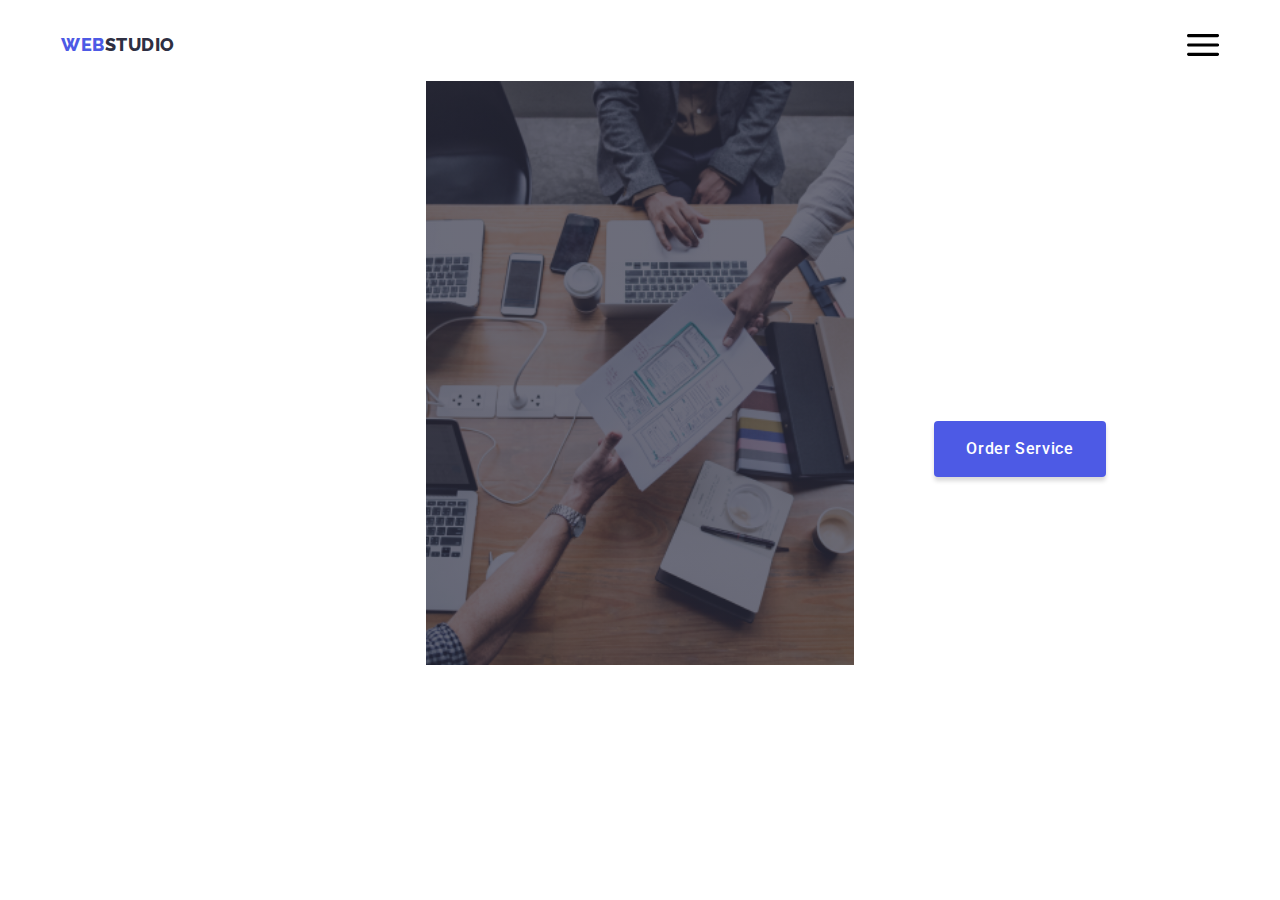
==== index.html @ 65f9a8b9 "hw7" ====
<!DOCTYPE html>
<html lang="en">
  <head>
    <meta charset="UTF-8" />
    <meta http-equiv="X-UA-Compatible" content="IE=edge" />
    <meta name="viewport" content="width=device-width, initial-scale=1.0" />
    <title>WebStudio</title>
    <link rel="preconnect" href="https://fonts.googleapis.com" />
    <link rel="preconnect" href="https://fonts.gstatic.com" crossorigin />
    <link
      href="https://fonts.googleapis.com/css2?family=Raleway:wght@800&family=Roboto:wght@400;500;700;900&display=swap"
      rel="stylesheet"
    />
    <link
      rel="stylesheet"
      href="https://cdnjs.cloudflare.com/ajax/libs/modern-normalize/1.1.0/modern-normalize.min.css"
      integrity="sha512-wpPYUAdjBVSE4KJnH1VR1HeZfpl1ub8YT/NKx4PuQ5NmX2tKuGu6U/JRp5y+Y8XG2tV+wKQpNHVUX03MfMFn9Q=="
      crossorigin="anonymous"
      referrerpolicy="no-referrer"
    />
    <link rel="stylesheet" href="./css/styles.css" />
  </head>

  <body>
    <header class="page-header">
      <div class="container header-container">
        <nav class="page-nav">
          <a class="logo link" href="./index.html"
            >Web<span class="second-part-logo-header">Studio</span></a
          >
          <ul class="list menu-header">
            <li>
              <a
                class="menu-link link first-menu-link active-link"
                href="./index.html"
                >Studio</a
              >
            </li>
            <li>
              <a class="menu-link link second-menu-link" href="./portfolio.html"
                >Portfolio</a
              >
            </li>
            <li>
              <a class="menu-link link third-menu-link" href="">Contacts</a>
            </li>
          </ul>
        </nav>
        <button type="button" class="mobile-menu-open-btn js-open-menu">
          <svg class="mobile-menu-icon" width="32" height="22">
            <use href="./images/icons.svg#icon-mobile-menu"></use>
          </svg>
        </button>
        <address class="address">
          <ul class="list contact-list">
            <li>
              <a class="contacts link" href="mailto:info@devstudio.com"
                >info@devstudio.com</a
              >
            </li>
            <li>
              <a class="contacts link" href="tel:+110001111111"
                >+11 (000) 111-11-11</a
              >
            </li>
          </ul>
        </address>
      </div>
      <div  class="mobile-menu is-open js-menu-container">
        <div class="mobile-menu-container">
          <button type="button" class="mobile-menu-close-btn js-close-menu">
            <svg class="mobile-menu-close-btn-icon" width="8" height="8">
              <use href="./images/icons.svg#icon-close"></use>
            </svg>
          </button>
          <ul class="mobile-menu-list list">
            <li class="mobile-menu-list-item">
              <a href="" class="mobile-menu-link link mobile-menu-first-link">Studio</a>
            </li>
            <li class="mobile-menu-list-item">
              <a href="" class="mobile-menu-link link">Portfolio</a>
            </li>
            <li class="mobile-menu-list-item">
              <a href="" class="mobile-menu-link link">Contacts</a>
            </li>
          </ul>
          <address class="mobile-menu-address">
          <ul class="list mobile-menu-contact-list">
              <li>
                <a class="mobile-menu-contact-tel link" href="tel:+110001111111"
                  >+11 (000) 111-11-11</a
                >
              </li>
              <li>
                <a class="mobile-menu-contact-mail link" href="mailto:info@devstudio.com"
                  >info@devstudio.com</a
                >
              </li>
            </ul>
            <ul class="social-list list">
              <li class="social-list-item">
                <a href="" class="social-list-link">
                  <svg class="social-list-icon" width="24" height="24">
                    <use href="./images/icons.svg#icon-instagram"></use>
                  </svg>
                </a>
              </li>
              <li class="social-list-item">
                <a href="" class="social-list-link">
                  <svg class="social-list-icon" width="24" height="24">
                    <use href="./images/icons.svg#icon-twitter"></use>
                  </svg>
                </a>
              </li>
              <li class="social-list-item">
                <a href="" class="social-list-link">
                  <svg class="social-list-icon" width="24" height="24">
                    <use href="./images/icons.svg#icon-facebook"></use>
                  </svg>
                </a>
              </li>
              <li class="social-list-item">
                <a href="" class="social-list-link">
                  <svg class="social-list-icon" width="24" height="24">
                    <use href="./images/icons.svg#icon-linkedin"></use>
                  </svg>
                </a>
              </li>
            </ul>
          </address>
        </div>
      </div>
    </header>
    <main>
      <section class="first-section">
        <div class="container">
          <h1 class="page-title">Effective Solutions for Your Business</h1>
          <button class="order-btn" type="button" data-modal-open>
            Order Service
          </button>
        </div>
      </section>
      <!-- <section class="second-section">
        <div class="container">
          <h2 class="hidden-title">our principles</h2>
          <ul class="list second-section-list">
            <li class="item-second-section-list">
              <div class="our-principles-container">
                <svg class="our-principles-icon" width="64" height="64">
                  <use href="./images/icons.svg#icon-antenna"></use>
                </svg>
              </div>
              <h3 class="subtitle">Strategy</h3>
              <p class="description">
                Our goal is to identify the business problem to walk away with
                the perfect and creative solution.
              </p>
            </li>
            <li class="item-second-section-list">
              <div class="our-principles-container">
                <svg class="our-principles-icon" width="64" height="64">
                  <use href="./images/icons.svg#icon-clock"></use>
                </svg>
              </div>
              <h3 class="subtitle">Punctuality</h3>
              <p class="description">
                Bring the key message to the brand's audience for the best price
                within the shortest possible time.
              </p>
            </li>
            <li class="item-second-section-list">
              <div class="our-principles-container">
                <svg class="our-principles-icon" width="64" height="64">
                  <use href="./images/icons.svg#icon-diagram"></use>
                </svg>
              </div>
              <h3 class="subtitle">Diligence</h3>
              <p class="description">
                Research and confirm brands that present the strongest digital
                growth opportunities and minimize risk.
              </p>
            </li>
            <li class="item-second-section-list">
              <div class="our-principles-container">
                <svg class="our-principles-icon" width="64" height="64">
                  <use href="./images/icons.svg#icon-astronaut"></use>
                </svg>
              </div>
              <h3 class="subtitle">Technologies</h3>
              <p class="description">
                Design practice focused on digital experiences. We bring forth a
                deep passion for problem-solving.
              </p>
            </li>
          </ul>
        </div>
      </section> -->
      <!-- <section class="third-section">
        <div class="container">
          <h2 class="section-title">What are we doing</h2>
          <ul class="list third-section-list">
            <li class="item-third-section-list">
              <img
                src="./images/image-1.jpg"
                alt="image"
                width="360"
                height="300"
              />
            </li>
            <li class="item-third-section-list">
              <img
                src="./images/image-2.jpg"
                alt="image"
                width="360"
                height="300"
              />
            </li>
            <li class="item-third-section-list">
              <img
                src="./images/image-3.jpg"
                alt="image"
                width="360"
                height="300"
              />
            </li>
          </ul>
        </div>
      </section> -->
      <!-- <section class="fourth-section">
        <div class="container">
          <h2 class="fourth-section-title">Our Team</h2>
          <ul class="list fourth-section-list">
            <li class="first-item">
              <img
                src="./images/mark.jpg"
                alt="Product Designer"
                width="264"
                height="260"
              />
              <div class="employees-list-text-content">
                <h3 class="center-subtitle">Mark Guerrero</h3>
                <p class="center-description">Product Designer</p>
                <ul class="social-list list">
                  <li class="social-list-item">
                    <a href="" class="social-list-link">
                      <svg class="social-list-icon" width="16" height="16">
                        <use href="./images/icons.svg#icon-instagram"></use>
                      </svg>
                    </a>
                  </li>
                  <li class="social-list-item">
                    <a href="" class="social-list-link">
                      <svg class="social-list-icon" width="16" height="16">
                        <use href="./images/icons.svg#icon-twitter"></use>
                      </svg>
                    </a>
                  </li>
                  <li class="social-list-item">
                    <a href="" class="social-list-link">
                      <svg class="social-list-icon" width="16" height="16">
                        <use href="./images/icons.svg#icon-facebook"></use>
                      </svg>
                    </a>
                  </li>
                  <li class="social-list-item">
                    <a href="" class="social-list-link">
                      <svg class="social-list-icon" width="16" height="16">
                        <use href="./images/icons.svg#icon-linkedin"></use>
                      </svg>
                    </a>
                  </li>
                </ul>
              </div>
            </li>
            <li class="first-item">
              <img
                src="./images/tom.jpg"
                alt="Frontend Developer"
                width="264"
                height="260"
              />
              <div class="employees-list-text-content">
                <h3 class="center-subtitle">Tom Ford</h3>
                <p class="center-description">Frontend Developer</p>
                <ul class="social-list list">
                  <li class="social-list-item">
                    <a href="" class="social-list-link">
                      <svg class="social-list-icon" width="16" height="16">
                        <use href="./images/icons.svg#icon-instagram"></use>
                      </svg>
                    </a>
                  </li>
                  <li class="social-list-item">
                    <a href="" class="social-list-link">
                      <svg class="social-list-icon" width="16" height="16">
                        <use href="./images/icons.svg#icon-twitter"></use>
                      </svg>
                    </a>
                  </li>
                  <li class="social-list-item">
                    <a href="" class="social-list-link">
                      <svg class="social-list-icon" width="16" height="16">
                        <use href="./images/icons.svg#icon-facebook"></use>
                      </svg>
                    </a>
                  </li>
                  <li class="social-list-item">
                    <a href="" class="social-list-link">
                      <svg class="social-list-icon" width="16" height="16">
                        <use href="./images/icons.svg#icon-linkedin"></use>
                      </svg>
                    </a>
                  </li>
                </ul>
              </div>
            </li>
            <li class="first-item">
              <img
                src="./images/camila.jpg"
                alt="Marketing"
                width="264"
                height="260"
              />
              <div class="employees-list-text-content">
                <h3 class="center-subtitle">Camila Garcia</h3>
                <p class="center-description">Marketing</p>
                <ul class="social-list list">
                  <li class="social-list-item">
                    <a href="" class="social-list-link">
                      <svg class="social-list-icon" width="16" height="16">
                        <use href="./images/icons.svg#icon-instagram"></use>
                      </svg>
                    </a>
                  </li>
                  <li class="social-list-item">
                    <a href="" class="social-list-link">
                      <svg class="social-list-icon" width="16" height="16">
                        <use href="./images/icons.svg#icon-twitter"></use>
                      </svg>
                    </a>
                  </li>
                  <li class="social-list-item">
                    <a href="" class="social-list-link">
                      <svg class="social-list-icon" width="16" height="16">
                        <use href="./images/icons.svg#icon-facebook"></use>
                      </svg>
                    </a>
                  </li>
                  <li class="social-list-item">
                    <a href="" class="social-list-link">
                      <svg class="social-list-icon" width="16" height="16">
                        <use href="./images/icons.svg#icon-linkedin"></use>
                      </svg>
                    </a>
                  </li>
                </ul>
              </div>
            </li>
            <li class="first-item">
              <img
                src="./images/daniel.jpg"
                alt="UI Designer"
                width="264"
                height="260"
              />
              <div class="employees-list-text-content">
                <h3 class="center-subtitle">Daniel Wilson</h3>
                <p class="center-description">UI Designer</p>
                <ul class="social-list list">
                  <li class="social-list-item">
                    <a href="" class="social-list-link">
                      <svg class="social-list-icon" width="16" height="16">
                        <use href="./images/icons.svg#icon-instagram"></use>
                      </svg>
                    </a>
                  </li>
                  <li class="social-list-item">
                    <a href="" class="social-list-link">
                      <svg class="social-list-icon" width="16" height="16">
                        <use href="./images/icons.svg#icon-twitter"></use>
                      </svg>
                    </a>
                  </li>
                  <li class="social-list-item">
                    <a href="" class="social-list-link">
                      <svg class="social-list-icon" width="16" height="16">
                        <use href="./images/icons.svg#icon-facebook"></use>
                      </svg>
                    </a>
                  </li>
                  <li class="social-list-item">
                    <a href="" class="social-list-link">
                      <svg class="social-list-icon" width="16" height="16">
                        <use href="./images/icons.svg#icon-linkedin"></use>
                      </svg>
                    </a>
                  </li>
                </ul>
              </div>
            </li>
          </ul>
        </div>
      </section> -->
      <!-- <section class="fifth-section">
        <div class="container">
          <h2 class="fifth-section-title">Customers</h2>
          <ul class="fifth-section-list list">
            <li class="fifth-section-item">
              <a href="" class="fifth-section-link">
                <svg class="fifth-section-icon" width="104" height="56">
                  <use href="./images/icons.svg#icon-ya-co"></use>
                </svg>
              </a>
            </li>
            <li class="fifth-section-item">
              <a href="" class="fifth-section-link">
                <svg class="fifth-section-icon" width="104" height="56">
                  <use href="./images/icons.svg#icon-company-here"></use>
                </svg>
              </a>
            </li>
            <li class="fifth-section-item">
              <a href="" class="fifth-section-link">
                <svg class="fifth-section-icon" width="104" height="56">
                  <use href="./images/icons.svg#icon-company"></use>
                </svg>
              </a>
            </li>
            <li class="fifth-section-item">
              <a href="" class="fifth-section-link">
                <svg class="fifth-section-icon" width="104" height="56">
                  <use href="./images/icons.svg#icon-foster-peters"></use>
                </svg>
              </a>
            </li>
            <li class="fifth-section-item">
              <a href="" class="fifth-section-link">
                <svg class="fifth-section-icon" width="104" height="56">
                  <use href="./images/icons.svg#icon-brand"></use>
                </svg>
              </a>
            </li>
            <li class="fifth-section-item">
              <a href="" class="fifth-section-link">
                <svg class="fifth-section-icon" width="104" height="56">
                  <use href="./images/icons.svg#icon-company-tag-line"></use>
                </svg>
              </a>
            </li>
          </ul>
        </div>
      </section> -->
    </main>
    <!-- <footer class="page-footer">
      <div class="container footer-container">
        <div class="logo-text-footer">
          <a class="logo-footer link" href="./index.html"
            >Web<span class="second-part-logo-footer">Studio</span></a
          >
          <p class="text-footer">
            Increase the flow of customers and sales for your business with
            digital marketing & growth solutions.
          </p>
        </div>
        <div class="social-media-footer">
          <p class="social-media-text-footer">Social media</p>
          <ul class="social-list-footer list">
            <li class="social-list-item">
              <a href="" class="social-list-link social-list-link-footer">
                <svg class="social-list-icon" width="24" height="24">
                  <use href="./images/icons.svg#icon-instagram"></use>
                </svg>
              </a>
            </li>
            <li class="social-list-item">
              <a href="" class="social-list-link social-list-link-footer">
                <svg class="social-list-icon" width="24" height="24">
                  <use href="./images/icons.svg#icon-twitter"></use>
                </svg>
              </a>
            </li>
            <li class="social-list-item">
              <a href="" class="social-list-link social-list-link-footer">
                <svg class="social-list-icon" width="24" height="24">
                  <use href="./images/icons.svg#icon-facebook"></use>
                </svg>
              </a>
            </li>
            <li class="social-list-item">
              <a href="" class="social-list-link social-list-link-footer">
                <svg class="social-list-icon" width="24" height="24">
                  <use href="./images/icons.svg#icon-linkedin"></use>
                </svg>
              </a>
            </li>
          </ul>
        </div>
        <div class="subscribe-form-footer">
          <p class="subscribe-form-footer-text social-media-text-footer">
            Subscribe
          </p>
          <form class="footer-form">
            <label class="footer-form-field-wrapper">
              <input
                class="footer-form-input"
                type="email"
                name="user-email"
                placeholder="E-mail"
                required
                pattern="[а-яА-Яa-zA-zіІїЇєЄґҐ]+]"
              />
            </label>
            <button class="footer-form-btn" type="submit">
              Subscribe<svg class="footer-form-icon" width="24" height="24">
                <use href="./images/icons.svg#icon-subscribe"></use>
              </svg>
            </button>
          </form>
        </div>
      </div>
    </footer> -->
    <div class="backdrop is-hidden" data-modal>
      <div class="modal">
        <button type="button" class="modal-close-btn" data-modal-close>
          <svg class="modal-close-btn-icon" width="8" height="8">
            <use href="./images/icons.svg#icon-close"></use>
          </svg>
        </button>
        <p class="form-text">Leave your contacts and we will call you back</p>
        <form class="contact-form">
          <div class="contact-form-container">
            <label class="contact-form-field-wrapper" for="user-name">
              Name
            </label>
            <div class="input-icon-container">
              <input
                class="contact-form-input"
                type="text"
                name="user-name"
                required
                id="user-name"
                pattern="[а-яА-Яa-zA-zіІїЇєЄґҐ]+]"
              />
              <svg class="contact-form-input-icon" width="18" height="24">
                <use href="./images/icons.svg#icon-user-name"></use>
              </svg>
            </div>
          </div>
          <div class="contact-form-container">
            <label class="contact-form-field-wrapper" for="user-tel">
              Phone
            </label>
            <div class="input-icon-container">
              <input
                class="contact-form-input"
                type="tel"
                name="user-tel"
                required
                id="user-tel"
                pattern="[0-9]{3}-[0-9]{3}-[0-9]{2}-[0-9]{2}"
                title="xxx-xxx-xx-xx"
              />
              <svg class="contact-form-input-icon" width="18" height="24">
                <use href="./images/icons.svg#icon-user-phone"></use>
              </svg>
            </div>
          </div>
          <div class="contact-form-container">
            <label class="contact-form-field-wrapper" for="user-email">
              Email
            </label>
            <div class="input-icon-container">
              <input
                class="contact-form-input"
                type="email"
                name="user-email"
                id="user-email"
                required
                pattern="[а-яА-Яa-zA-zіІїЇєЄґҐ]+]"
              />
              <svg class="contact-form-input-icon" width="18" height="24">
                <use href="./images/icons.svg#icon-user-email"></use>
              </svg>
            </div>
          </div>
          <div class="contact-form-textarea-container">
            <label class="contact-form-field-wrapper" for="user-comment">
              Comment
            </label>
            <textarea
              class="contact-form-textarea"
              name="user-comment"
              id="user-comment"
              placeholder="Text input"
            ></textarea>
          </div>
          <div class="contact-form-checkboxx-container">
            <input
              class="contact-form-checkbox visually-hidden"
              type="checkbox"
              id="user-privacy"
              name="user-privacy"
              value="true"
              required
            />
            <label class="contact-form-checkbox-text" for="user-privacy">
              <span class="contact-form-checkbox-span"
                ><svg class="checkbox-icon" width="10" height="8">
                  <use href="./images/icons.svg#icon-checkbox"></use>
                </svg>
              </span>
              I accept the terms and conditions of the
              <a class="checkbox-link" href="">Privacy Policy</a>
            </label>
          </div>
          <button class="contact-form-btn order-btn" type="submit">Send</button>
        </form>
      </div>
    </div>
    <script src="./js/modal.js"></script>
    <script src="./js/mobile-menu.js"></script>
  </body>
</html>
---- css/styles.css ----
:root {
  --main-font-family: "Roboto", sans-serif;
  --second-font-famyli: "Raleway", sans-serif;
  --main-color: #2e2f42;
  --secondary-color: #404bbf;
  --btn-hover-focus-title-color: #ffffff;
  --text-second-part-logo-footer-color: #f4f4fd;
  --logo-main-button-color: #4d5ae5;
  --body-color: #434455;
  --main-button-border-color: #e7e9fc;
  --fifth-section-link-color: #8e8f99;
}
button {
  cursor: pointer;
}
.list {
  list-style: none;
}
.link {
  text-decoration: none;
}
h1,
h2,
h3,
h4,
h5,
h6,
p {
  margin-top: 0;
  margin-bottom: 0;
}
ul,
ol {
  margin-top: 0;
  margin-bottom: 0;
  padding-left: 0;
}
img {
  display: block;
}

body{
  font-family: var(--main-font-family);
}


                      /* HEADER */

.container{
  padding-left: 15px;
  padding-right: 15px;
}
@media screen and (min-width: 428px) {
  .container{
    width: 428px;
     margin-left: auto;
     margin-right: auto;
  }
}

@media screen and (min-width: 768px){
  .container{
    width: 768px;
  }

}

@media screen and (min-width: 1200px){
.container {
  width: 1158px;
}
}
.menu-header {
  display: none;
}
.address{
  display: none;
}

.header-container{
  display: flex;
  justify-content: space-between;
  padding-top: 25.5px;
  padding-bottom: 25.5px;

}
.logo {
  font-family: var(--second-font-famyli);
  font-weight: 800;
  font-size: 18px;
  line-height: 1.17;
  letter-spacing: 0.03em;
  text-transform: uppercase;
  margin-right: 76px;

  color: var(--logo-main-button-color);
}
.second-part-logo-header {
  color: var(--main-color);
}
.mobile-menu-open-btn{
  border: none;
  background-color: transparent;
  padding: 0;
  align-items: center;
  line-height: 0;
}
.mobile-menu{
  position: fixed;
  width: 100%;
  height: 100%;
  top: 0;
  left: 0;
  visibility: hidden;
  opacity: 0;
  pointer-events: none;
 background-color: #FFFFFF;
box-shadow: 0px 2px 1px rgba(46, 47, 66, 0.08), 0px 1px 1px rgba(46, 47, 66, 0.16), 0px 1px 6px rgba(46, 47, 66, 0.08);
}
.mobile-menu.is-open{
  opacity: 1;
  visibility: visible;
  pointer-events: auto;
}
.mobile-menu-close-btn{
  position: absolute;
  display: flex;
  align-items: center;
  justify-content: center;
  right: 24px;
  top: 24px;
width: 24px;
height: 24px;
border-radius: 50%;
border: 1px solid #2E2F42;
border-color: #E7E9FC;
background-color: transparent;

}
.mobile-menu-container{
  position: relative;
}
.mobile-menu-link{
  font-weight: 700;
font-size: 36px;
line-height: 1.11;
letter-spacing: 0.02em;
color: #2E2F42;
}
.mobile-menu-link:active{
  color: var(--secondary-color);
}
.mobile-menu-first-link{
  color: var(--secondary-color);
}
.mobile-menu-list{
  display: flex;
  flex-direction: column;
  gap: 40px;
  padding-left: 40px;
  padding-top: 80px;
}
.mobile-menu-address {
  margin-top: 284px;
  font-style: normal;
}
.mobile-menu-contact-list{
  display: flex;
  flex-direction: column;
  gap: 40px;
  padding-left: 40px;
}
.mobile-menu-contact-tel{
  font-weight: 700;
font-size: 36px;
line-height: 1.11;
letter-spacing: 0.02em;
color: #4D5AE5;
}
.mobile-menu-contact-mail{
  font-weight: 500;
font-size: 20px;
line-height: 1.2;
letter-spacing: 0.02em;

color: #434455;
}
.mobile-menu-contact-mail{
  display: block;
}
.social-list{
  display:flex;
  justify-content: center;
  margin-top: 48px;
  gap: 56px;
 
}
.social-list-link{
  display: flex;
  justify-content: center;
  align-items: center;
  width: 40px;
  height: 40px;
  border-radius: 50%;
  background-color:var(--logo-main-button-color);
  transition: background-color 250ms cubic-bezier(0.4, 0, 0.2, 1);
}
.social-list-icon{
  fill: var(--text-second-part-logo-footer-color);
}
/* .header-container {
  display: flex;
  align-items: center;
}

.page-nav {
  display: flex;
  align-items: center;
}
.logo {
  font-family: var(--second-font-famyli);
  font-weight: 800;
  font-size: 18px;
  line-height: 1.17;
  letter-spacing: 0.03em;
  text-transform: uppercase;
  margin-right: 76px;

  color: var(--logo-main-button-color);
}
.second-part-logo-header {
  color: var(--main-color);
}
.menu-header {
  display: flex;
  align-items: center;
  gap: 40px;
}
.page-header {
  border-bottom: 1px solid #e7e9fc;
  box-shadow: 0px 2px 1px rgba(46, 47, 66, 0.08), 0px 1px 1px rgba(46, 47, 66, 0.16), 0px 1px 6px rgba(46, 47, 66, 0.08);

}
.menu-link {
  font-weight: 500;
  font-size: 16px;
  line-height: 1.5;
  letter-spacing: 0.02em;
  display: block;
  position: relative;
  color: var(--main-color);
  padding-top: 24px;
  padding-bottom: 24px;
  transition: color 250ms cubic-bezier(0.4, 0, 0.2, 1);
}

.menu-link:hover{
  color: var(--secondary-color);
}

.menu-link:focus{
  color: var(--secondary-color);
}
.active-link{
  color: var(--secondary-color);

}

.active-link::after {
 display: block;
 content: "";
 border-radius: 2px;
 background-color: var(--secondary-color);
 position: absolute;
 width: 48px;
 height: 4px;
margin-top: 20px;
bottom: -1px;

}

.second-menu-link::after{
  width: 66px;
}
.third-menu-link::after {
  width: 67px;
}

.address {
  font-style: normal;
  margin-left: auto;
}
.contacts {
  font-weight: 400;
  font-size: 16px;
  line-height: 1.5;
  letter-spacing: 0.02em;
  color: var(--body-color);
  transition: color 250ms cubic-bezier(0.4, 0, 0.2, 1); 
}
.contacts:hover,
.contacts:focus {
  color: var(--secondary-color);
} */


                 /* FIRST SECTION */
.first-section {
  background-color: #2e2f42;
  padding-top: 188px;
  padding-bottom: 188px;
  background-image: linear-gradient(rgba(46, 47, 66, 0.7),rgba(46, 47, 66, 0.7)), 
 url('../images/dark-bg.jpg');
 background-size: cover;
 max-width: 428px;
 background-repeat: no-repeat;
 background-position: center;
  margin: 0 auto;

}
.page-title {
  font-weight: 700;
  font-size: 36px;
  line-height: 1.11;
  letter-spacing: 0.02em;
  text-align: center;
  max-width: 320px;
  margin-left: auto;
  margin-right: auto;
  margin-bottom: 72px;

  color: var(--btn-hover-focus-title-color);
}
.order-btn {
  font-family: var(--main-font-family);
  font-weight: 500;
  font-size: 16px;
  line-height: 1.5;
  letter-spacing: 0.04em;
  background-color: var(--logo-main-button-color);
  padding: 16px 32px;
  box-shadow: 0px 4px 4px rgba(0, 0, 0, 0.15);
  border-radius: 4px;
  display: block;
  height: 56px;
  border: none;
  margin-left: auto;
  margin-right: auto;
  min-width: 169px;
  color: var(--btn-hover-focus-title-color);
  transition: background-color 250ms cubic-bezier(0.4, 0, 0.2, 1);

}
/* .order-btn:hover {
  color: var(--btn-hover-focus-title-color);
  background-color: #404bbf;
}
.order-btn:focus {
  color: var(--btn-hover-focus-title-color);
  background-color: var(--secondary-color)
} */
.backdrop{

  position: fixed;
  top: 0;
  left: 0;
  width: 100%;
  height: 100%;
  background-color : rgba(46, 47, 66, 0.4);
  transition: opacity 250ms cubic-bezier(0.4, 0, 0.2, 1), visibility 250ms cubic-bezier(0.4, 0, 0.2, 1);
}

.modal{
  position: absolute;
width: 408px;
min-height: 584px;
background-color: #FCFCFC;
box-shadow: 0px 1px 1px rgba(0, 0, 0, 0.14), 0px 1px 3px rgba(0, 0, 0, 0.12), 0px 2px 1px rgba(0, 0, 0, 0.2);
border-radius: 4px;
top: 50%;
left: 50%;
transform: translate(-50%, -50%);
transition: transform 250ms cubic-bezier(0.4, 0, 0.2, 1);
min-height: 584px;
padding-top: 72px;
padding-bottom: 24px;
padding-left: 24px;
padding-right: 24px;


}
.modal-close-btn{
  position: absolute;
  top: 24px;
  right: 24px;
  padding: 0;
  display: flex;
  align-items: center;
  justify-content: center;
  background-color: #E7E9FC;
border: 1px solid rgba(0, 0, 0, 0.1);
border-radius: 50%;
width: 24px;
height: 24px;
transition: background-color 250ms cubic-bezier(0.4, 0, 0.2, 1), border 250ms cubic-bezier(0.4, 0, 0.2, 1);


}
.contact-form-container{
  margin-bottom: 8px;
}

.form-text{
font-weight: 500;
font-size: 16px;
line-height: 24px;
text-align: center;
letter-spacing: 0.02em;
margin-bottom: 16px;
color: #2E2F42;
}
.contact-form-field-wrapper{
  display: block;
  margin-bottom: 8px;
}
.contact-form-textarea-container{
  margin-bottom: 16px;
}

.contact-form-textarea {
  display: block;
  width: 100%;
  height: 120px;
  font-size: 12px;
line-height: 1.17;
letter-spacing: 0.04em;
color: rgba(46, 47, 66, 0.4);
border: 1px solid rgba(46, 47, 66, 0.2);
border-radius: 4px;
background-color: transparent;
outline: transparent;
resize: none;
padding: 8px 16px; 
font-family:var(--main-font-family);
font-weight: 400;
outline: transparent;
transition: border-color 250ms cubic-bezier(0.4, 0, 0.2, 1);

}

.contact-form-textarea:focus {
  border-color: var(--logo-main-button-color);
}
.contact-form-input{
  width: 100%;
  height: 40px;
border: 1px solid rgba(46, 47, 66, 0.4);
border-radius: 4px;
padding-left: 38px;
background-color: transparent;
outline: transparent;
transition: border-color 250ms cubic-bezier(0.4, 0, 0.2, 1);
}
.contact-form-input:focus{
  border-color: #4D5AE5;
}
  
.contact-form-input:focus+ .contact-form-input-icon{
  fill: var(--logo-main-button-color);
} 
.contact-form-input-icon{
  position: absolute;
  left: 16px;
  top: 50%;
  fill: #2E2F42;
  transform: translateY(-50%);
  transition: fill 250ms cubic-bezier(0.4, 0, 0.2, 1);
}
.contact-form-field-wrapper {
   display: block;
   margin-bottom: 4px;
  font-size: 12px;
  line-height: 1.17;
  letter-spacing: 0.04em;
  color: #8e8f99;

}
.input-icon-container{
  position: relative;
}
.contact-form-checkboxx-container{
  margin-bottom: 24px;
}
.visually-hidden {
  position: absolute;
  width: 1px;
  height: 1px;
  margin: -1px;
  border: 0;
  padding: 0;
  
  white-space: nowrap;
  clip-path: inset(100%);
  clip: rect(0 0 0 0);
  overflow: hidden;
}
.contact-form-checkbox-text{
font-style: normal;
font-weight: 400;
font-size: 12px;
line-height: 1.17;
letter-spacing: 0.04em;
color: #8E8F99;
}
.contact-form-checkbox-span{
  width: 16px;
  height: 16px;
  border: 1px solid rgba(46, 47, 66, 0.4);
  border-radius: 2px;
  transition: background-color 250ms cubic-bezier(0.4, 0, 0.2, 1), border 250ms cubic-bezier(0.4, 0, 0.2, 1), fill 250ms cubic-bezier(0.4, 0, 0.2, 1);
  display: inline-flex;
  align-items: center;
  justify-content: center;
  fill: transparent;
  margin-right: 8px;
}
.contact-form-checkbox:checked + .contact-form-checkbox-text .contact-form-checkbox-span {
background-color: var(--secondary-color);
border: none;
fill:var(--btn-hover-focus-title-color);
}
.checkbox-link{
  color: var(--logo-main-button-color);
}
.contact-form-btn{
  font-family: var(--main-font-family);
  font-weight: 500;
  font-size: 16px;
  line-height: 1.5;
  letter-spacing: 0.04em;
  background-color: var(--logo-main-button-color);
  padding: 16px 32px;
  box-shadow: 0px 4px 4px rgba(0, 0, 0, 0.15);
  border-radius: 4px;
  display: block;
  height: 56px;
  border: none;
  margin-left: auto;
  margin-right: auto;
  min-width: 169px;
  color: var(--btn-hover-focus-title-color);
  transition: background-color 250ms cubic-bezier(0.4, 0, 0.2, 1);
}

.modal-close-btn:hover,
.modal-close-btn:focus{
  background-color: var(--secondary-color);
  border: none;
  fill: var(--btn-hover-focus-title-color);
}
.modal-close-btn-icon{
  transition: fill 250ms cubic-bezier(0.4, 0, 0.2, 1); 
}
.is-hidden{
  visibility: hidden;
  opacity: 0;
  pointer-events: none;
}
/* 
.subtitle {
  font-weight: 500;
  font-size: 20px;
  line-height: 1.2;
  letter-spacing: 0.02em;
  margin-bottom: 8px;

  color: var(--main-color);
}
.description {
  font-weight: 400;
  font-size: 16px;
  line-height: 1.5;
  letter-spacing: 0.02em;

  color: var(--body-color);
}
.section-title {
  font-weight: 700;
  font-size: 36px;
  line-height: 1.11;
  letter-spacing: 0.02em;
  text-transform: capitalize;
  text-align: center;
  margin-bottom: 72px;
  color: var(--main-color);
}
.center-subtitle {
  font-weight: 500;
  font-size: 20px;
  line-height: 1.2;
  letter-spacing: 0.02em;
  margin-bottom: 8px;
  text-align: center;
  color: var(--main-color);
}
.center-description {
  font-weight: 400;
  font-size: 16px;
  line-height: 1.5;
  letter-spacing: 0.02em;
  text-align: center;

  color: var(--body-color);
}

.fourth-section {
  background-color: #f4f4fd;
  padding-top: 120px;
  padding-bottom: 120px;
}
.first-item {
  background-color: #ffffff;
  border-top-left-radius: 0px;
  border-top-right-radius: 0px;
  border-top-right-radius: 4px;
  border-bottom-left-radius: 4px;
}

.second-part-logo-footer {
  color: var(--text-second-part-logo-footer-color);
}
body {
  color: var(--body-color);
  background-color: #ffffff;
}

.hidden-title {
  position: absolute;
  white-space: nowrap;
  width: 1px;
  height: 1px;
  overflow: hidden;
  border: 0;
  padding: 0;
  clip: rect(0 0 0 0);
  clip-path: inset(50%);
  margin: -1px;
}

.tittle-link {
  font-weight: 500;
  font-size: 20px;
  line-height: 1.2;
  letter-spacing: 0.02em;
  margin-bottom: 8px;

  color: var(--main-color);
}
.paragraph-link {
  font-weight: 400;
  font-size: 16px;
  line-height: 1.5;
  letter-spacing: 0.02em;

  color: var(--body-color);
}
.main-button {
  font-family: var(--main-font-family);
  font-size: 16px;
  font-weight: 500;
  line-height: 1.5;
  letter-spacing: 0.04em;
  border-radius: 4px;
  border: 1px solid var(--main-button-border-color);
  align-items: center;
  padding: 12px 24px;
  transition : color 250ms cubic-bezier(0.4, 0, 0.2, 1), background-color 250ms cubic-bezier(0.4, 0, 0.2, 1), border-color 250ms cubic-bezier(0.4, 0, 0.2, 1), box-shadow 250ms cubic-bezier(0.4, 0, 0.2, 1);

  color: var(--logo-main-button-color);
  background-color: #f4f4fd;
}
.main-button:hover {
  color: var(--btn-hover-focus-title-color);
  background-color: #404bbf;
  border: 1px solid transparent;
  box-shadow: 0px 3px 1px rgba(0, 0, 0, 0.1), 0px 2px 1px rgba(0, 0, 0, 0.08), 0px 2px 2px rgba(0, 0, 0, 0.12);
border-radius: 4px;
}
.main-button:focus {
  color: var(--btn-hover-focus-title-color);
  background-color: #404bbf;
  border: 1px solid transparent;
  box-shadow: 0px 3px 1px rgba(0, 0, 0, 0.1), 0px 2px 1px rgba(0, 0, 0, 0.08), 0px 2px 2px rgba(0, 0, 0, 0.12);
border-radius: 4px;
}

.overlay{
  position: absolute;
font-weight: 400;
font-size: 16px;
line-height: 24px;
letter-spacing: 0.02em;
background-color: var(--logo-main-button-color);
width: 100%;
height: 100%;
top: 0;
left: 0;
padding: 40px 32px;
overflow: auto;
transition: transform 250ms cubic-bezier(0.4, 0, 0.2, 1);
transform: translateY(100%);
color: var( --text-second-part-logo-footer-color);
}

.overlay-wrapper{
  position: relative;
  overflow: hidden;
}

.portfolio-section-link:hover .overlay{
transform: translateY(0%);
}
.portfolio-section-link:focus .overlay{
  transform: translateY(0%);
}

.list-shadow:hover{
  box-shadow: 0px 1px 6px rgba(46, 47, 66, 0.08), 0px 1px 1px rgba(46, 47, 66, 0.16), 0px 2px 1px rgba(46, 47, 66, 0.08);
  
}

.contact-list {
  display: flex;
  align-items: center;
  gap: 40px;
}

.container{
  padding-left: 15px;
  padding-right: 15px;
}

.second-section-list {
  display: flex;
  gap: 24px;
}

.second-section {
  padding-top: 120px;
  padding-bottom: 120px;
}

.third-section {
  padding-bottom: 120px;
}
.third-section-list {
  display: flex;
  gap: 24px;
  flex-basis: calc((100% - 24px) / 3);
}

.fourth-section {
  padding-top: 120px;
  padding-bottom: 120px;
}

.fourth-section-title {
  font-weight: 700;
  font-size: 36px;
  line-height: 1.11;
  letter-spacing: 0.02em;
  text-transform: capitalize;
  text-align: center;
  margin-bottom: 72px;
  color: var(--main-color);
}

.fourth-section-list {
  display: flex;
  gap: 24px;
  flex-basis: calc((100% - 24px) / 3);
}

.employees-list-text-content {
  padding: 32px 0;
}

.list-btn {
  display: flex;
  gap: 24px;
  justify-content: center;
  margin-bottom: 72px;
}

.link-list {
  display: flex;
  flex-wrap: wrap;
  gap: 48px;
  column-gap: 24px;
}

.link-list-container {
  border: 1px solid #e7e9fc;
  border-top: none;
  padding-top: 32px;
  padding-bottom: 32px;
  padding-left: 16px;
  padding-right: 16px;
}

.portfolio-section {
  padding-top: 96px;
  padding-bottom: 120px;
}
.social-list{
  display:flex;
  justify-content: center;
  margin-top: 8px;
  gap: 24px;
 
}
.social-list-link{
  display: flex;
  justify-content: center;
  align-items: center;
  width: 40px;
  height: 40px;
  border-radius: 50%;
  background-color:var(--logo-main-button-color);
  transition: background-color 250ms cubic-bezier(0.4, 0, 0.2, 1);
}
.social-list-icon{
  fill: var(--text-second-part-logo-footer-color);
}
.social-list-link:hover{
  background: #404BBF;

}
.social-list-link:focus{
  background-color: #404bbf; 
}
.logo-footer {
  font-family: var(--second-font-famyli);
  font-weight: 800;
  font-size: 18px;
  line-height: 1.17;
  letter-spacing: 0.03em;
  text-transform: uppercase;
  display: inline-block;
  margin-bottom: 16px;
  color: var(--logo-main-button-color);
}

.item-second-section-list {
  flex-basis: calc((100% - 72px) / 4);
  
}

.first-item {
  border-radius: 0px 0px 4px 4px;
  box-shadow: 0px 1px 6px rgba(46, 47, 66, 0.08), 0px 1px 1px rgba(46, 47, 66, 0.16), 0px 2px 1px rgba(46, 47, 66, 0.08);
}
.fifth-section{
  padding-top: 120px;
  padding-bottom: 120px;
}

.fifth-section-title{
font-weight: 700;
font-size: 36px;
line-height: 40px;
line-height: 1.1;
text-align: center;
letter-spacing: 0.02em;
text-transform: capitalize;
margin-bottom: 72px;

color: var(--main-color);

}
.fifth-section-list{
  display: flex;
  justify-content:center;
  align-items: center;
  gap: 24px;
}
.fifth-section-link{
  display: flex;
  align-items: center;
  justify-content: center;
  width: 168px;
  height: 88px;
  border: 1px solid #8E8F99;
border-radius: 4px;
color:var( --fifth-section-link-color);
border-color: var( --fifth-section-link-color);
transition: border-color 250ms cubic-bezier(0.4, 0, 0.2, 1), color 250ms cubic-bezier(0.4, 0, 0.2, 1);
}


.fifth-section-link:hover{
  color: var(--secondary-color);
  border-color: var(--secondary-color);
  
}
.fifth-section-link:focus{
  color: var(--secondary-color);
  border-color: var(--secondary-color);
  
}
.fifth-section-icon{
  fill: #8e8f99;
  fill: currentColor;
  
}
.page-footer {
  background-color: #2e2f42;
    padding-top: 100px;
    padding-bottom: 100px;
  }

.text-footer {
  font-weight: 400;
  font-size: 16px;
  line-height: 1.5;
  letter-spacing: 0.02em;
  width: 264px;

  color: var(--text-second-part-logo-footer-color);
}

.footer-container{
  display: flex;
  align-items: baseline;
}
.logo-text-footer{
  margin-right: 120px;
}
.social-media-text-footer{
font-weight: 500;
font-size: 16px;
line-height: 24px;
letter-spacing: 0.02em;
margin-bottom: 16px;

color:var(--btn-hover-focus-title-color);
}
.subscribe-form-footer{
  margin-left: 80px;
}
.social-list-footer{
  display: flex;
  gap: 16px;
}
.footer-form-input{
  font-size: 12px;
  line-height: 1.5;
  letter-spacing: 0.04em;
border: 1px solid #FFFFFF;
filter: drop-shadow(0px 4px 4px rgba(0, 0, 0, 0.15));
border-radius: 4px;
width: 264px;
height: 40px;
padding-left: 16px;
padding-top: 8px;
padding-bottom: 8px;
background-color: transparent;
color: #FFFFFF;
}
.footer-form-input:focus{
  outline: none;
  border: 1px solid var(--logo-main-button-color);
}
  .footer-form-btn{
    display: flex;
justify-content: center;
align-items: center;
font-family: var(--main-font-family);
font-weight: 500;
font-size: 16px;
line-height: 1.5;
letter-spacing: 0.04em;
color: #FFFFFF;
padding: 8px 24px;
height: 40px;
background-color: var(--logo-main-button-color);
min-width: 165px;
transition: background-color 250ms cubic-bezier(0.4, 0,);
border: none;
border-radius: 4px;
box-shadow: 0px 4px 4px rgba(0, 0, 0, 0.15);
  color: var(--btn-hover-focus-title-color);
  }
  .footer-form-btn:hover{
    color: var(--btn-hover-focus-title-color);
    background-color: var(--secondary-color);
  }
  .footer-form-btn:focus{
    color: var(--btn-hover-focus-title-color);
    background-color: var(--secondary-color);
  }
  .footer-form-icon{
    margin-left: 16px;
  }
  .footer-form{
    display: flex;
    justify-content: center;
    align-items: center;
    gap: 24px;
  }
  .footer-form-input::placeholder{
    font-family: var(--main-font-family);
font-weight: 400;
font-size: 12px;
line-height: 2;
display: flex;
align-items: center;
justify-content: center;
letter-spacing: 0.04em;
color: #FFFFFF;

  }
.our-principles-container{
  display: flex;
  justify-content: center;
  align-items: center;
  width: 264px;
  height: 112px;
  background: #F4F4FD;
border-radius: 4px;
margin-bottom: 8px;
}

.portfolio-section-link{
  display: block; 
  transition: box-shadow 250ms cubic-bezier(0.4, 0, 0.2, 1);
}
.portfolio-section-link:hover{
  box-shadow: 0px 1px 6px rgba(46, 47, 66, 0.08), 0px 1px 1px rgba(46, 47, 66, 0.16), 0px 2px 1px rgba(46, 47, 66, 0.08);
}
.portfolio-section-link:focus{
  box-shadow: 0px 1px 6px rgba(46, 47, 66, 0.08), 0px 1px 1px rgba(46, 47, 66, 0.16), 0px 2px 1px rgba(46, 47, 66, 0.08);
}
.social-list-link-footer:hover{
  background-color: #31d0aa;
}
.social-list-link-footer:focus{
  background-color: #31d0aa;
} */
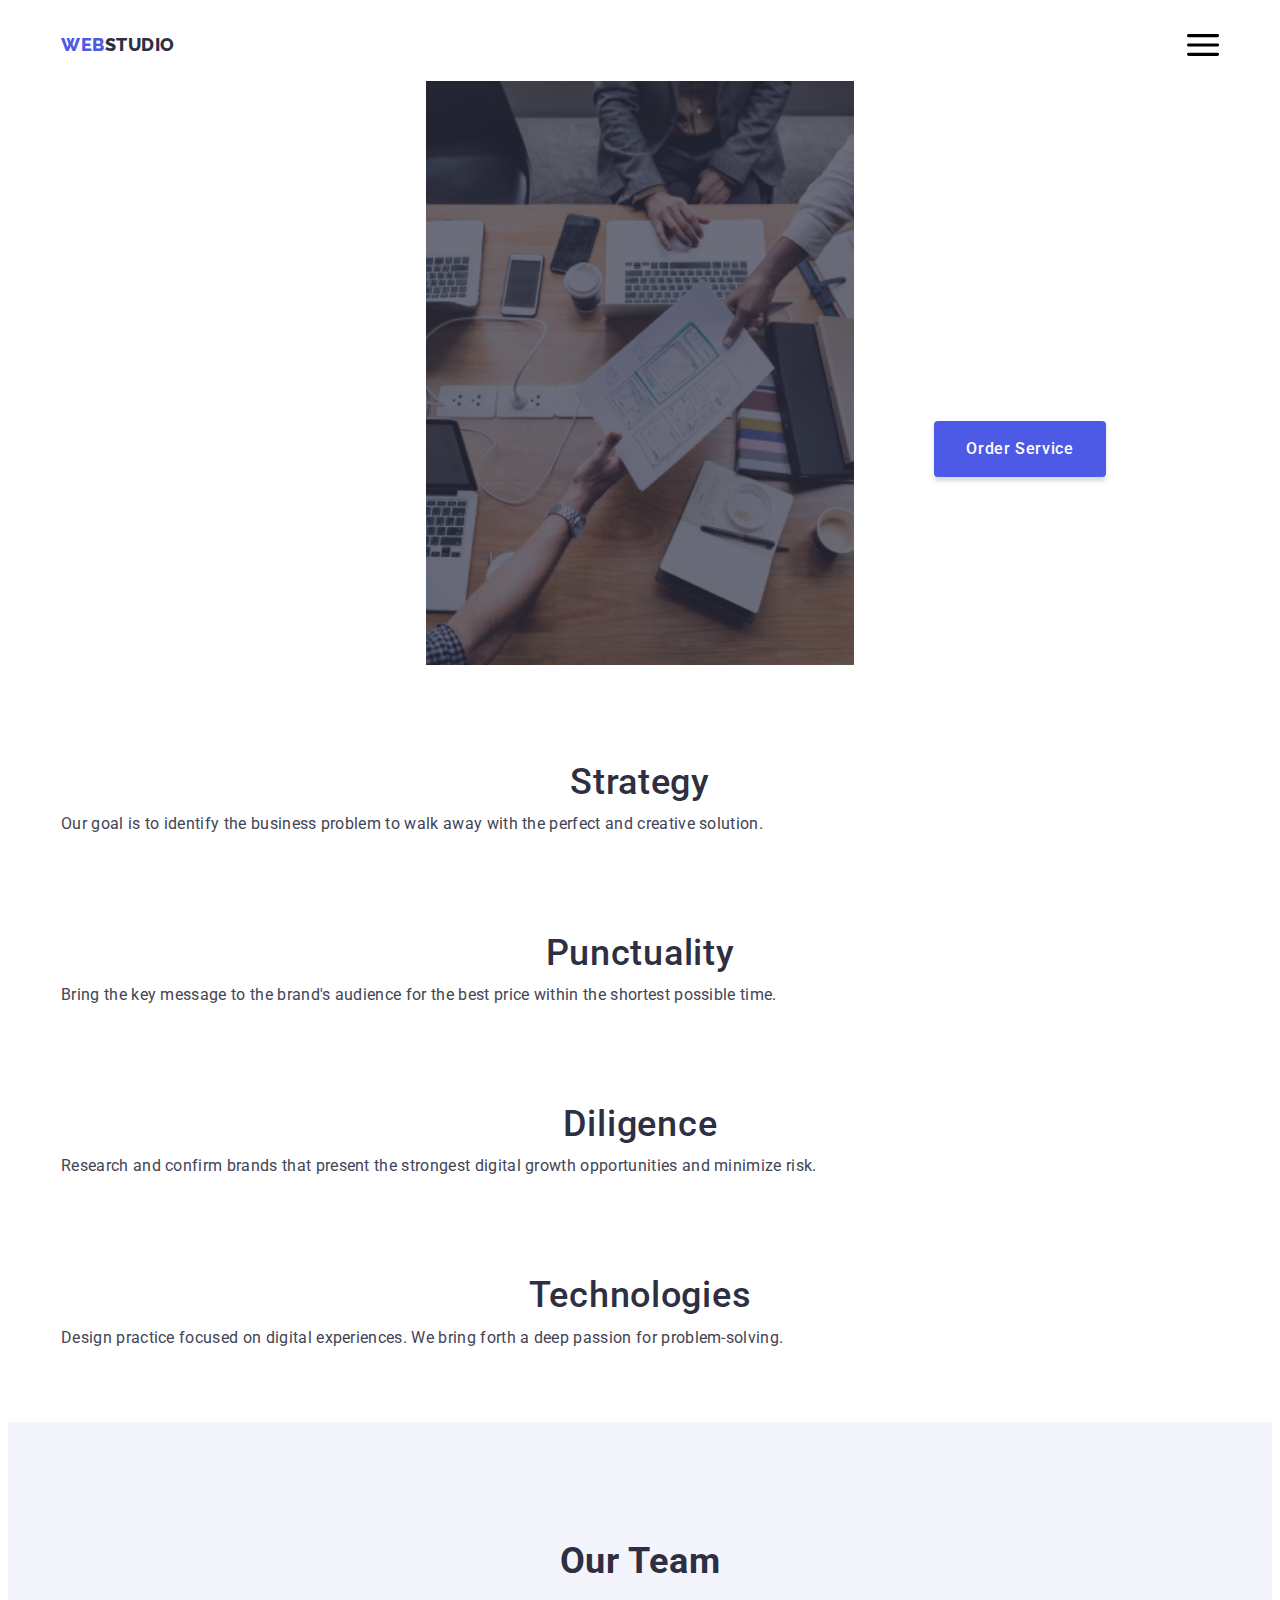
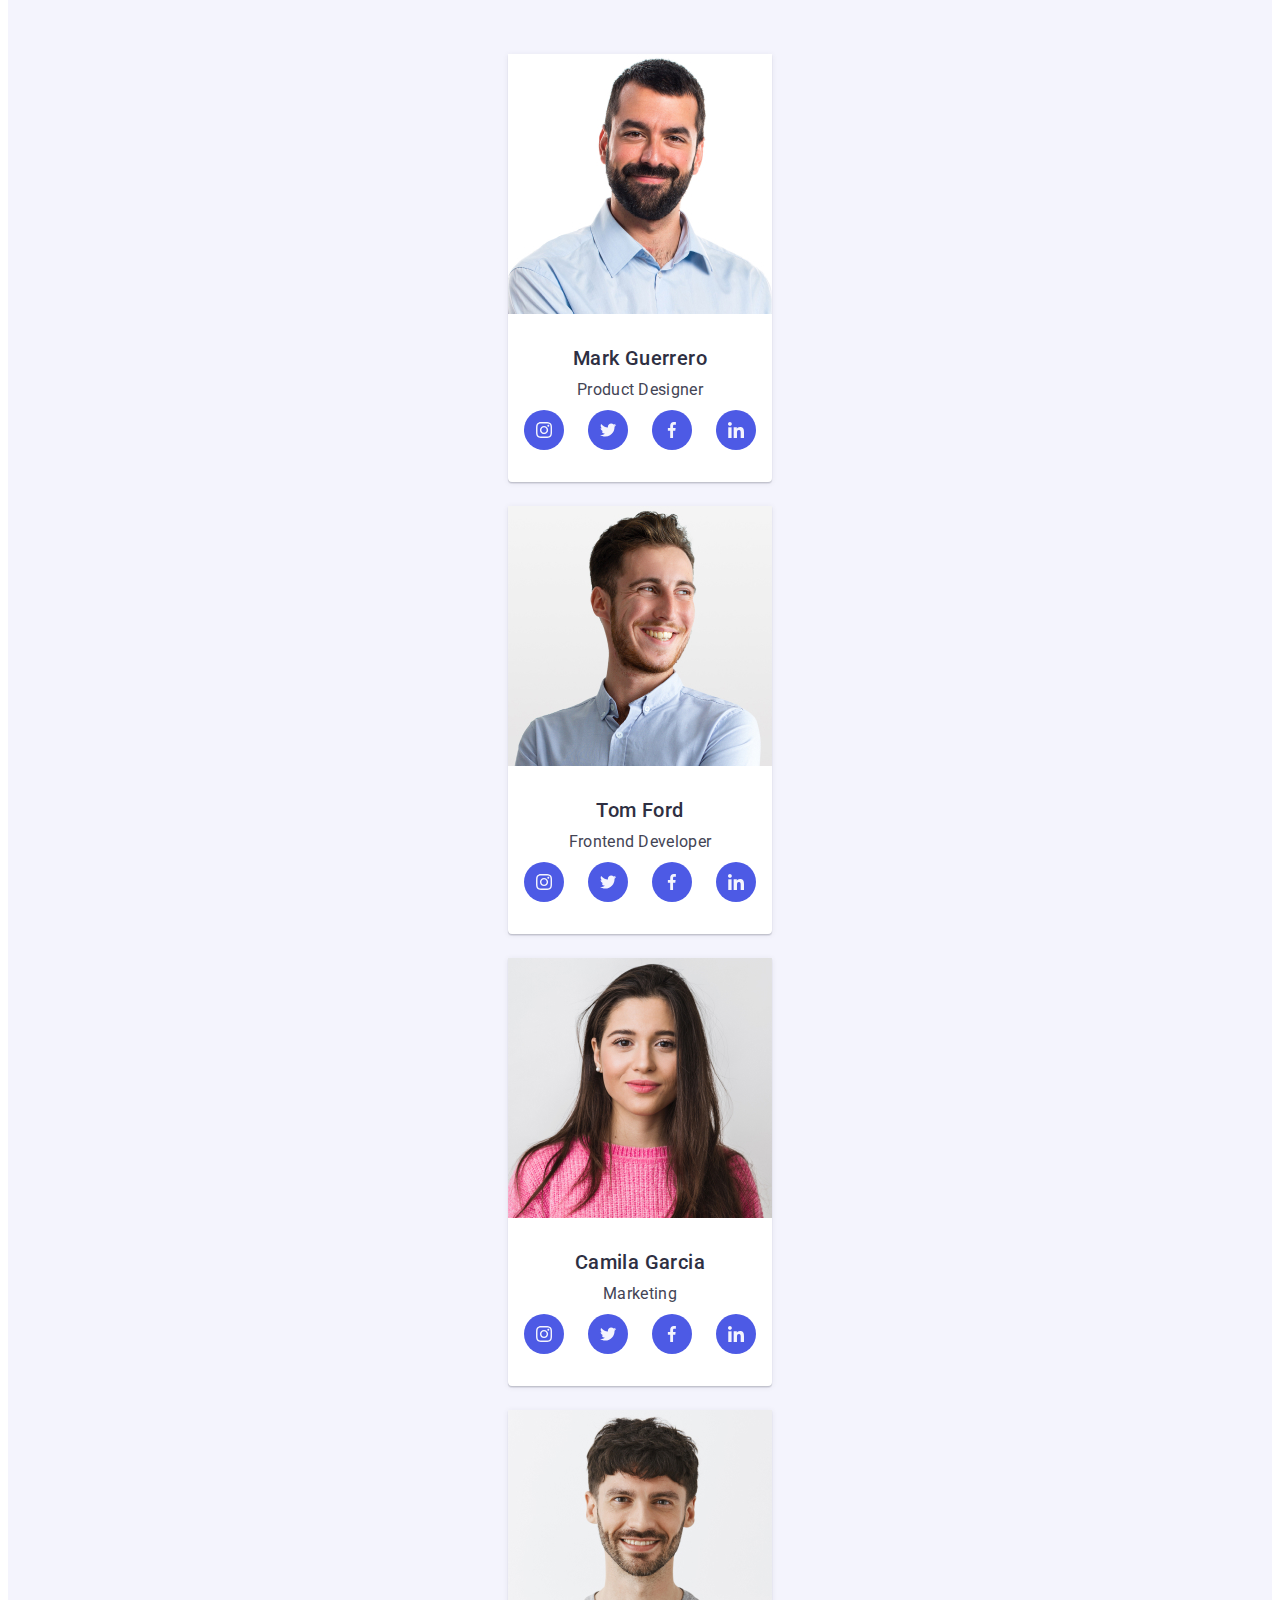
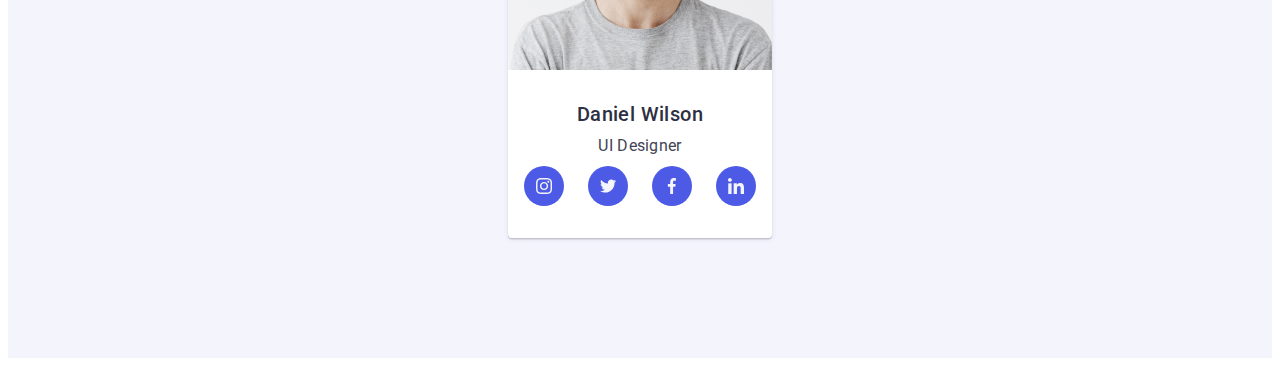
==== commit 18507604: "hw7" ====
--- a/index.html
+++ b/index.html
@@ -140,16 +140,16 @@
           </button>
         </div>
       </section>
-      <!-- <section class="second-section">
+      <section class="second-section">
         <div class="container">
           <h2 class="hidden-title">our principles</h2>
           <ul class="list second-section-list">
             <li class="item-second-section-list">
-              <div class="our-principles-container">
+              <!-- <div class="our-principles-container">
                 <svg class="our-principles-icon" width="64" height="64">
                   <use href="./images/icons.svg#icon-antenna"></use>
                 </svg>
-              </div>
+              </div> -->
               <h3 class="subtitle">Strategy</h3>
               <p class="description">
                 Our goal is to identify the business problem to walk away with
@@ -157,11 +157,11 @@
               </p>
             </li>
             <li class="item-second-section-list">
-              <div class="our-principles-container">
+              <!-- <div class="our-principles-container">
                 <svg class="our-principles-icon" width="64" height="64">
                   <use href="./images/icons.svg#icon-clock"></use>
                 </svg>
-              </div>
+              </div> -->
               <h3 class="subtitle">Punctuality</h3>
               <p class="description">
                 Bring the key message to the brand's audience for the best price
@@ -169,11 +169,11 @@
               </p>
             </li>
             <li class="item-second-section-list">
-              <div class="our-principles-container">
+              <!-- <div class="our-principles-container">
                 <svg class="our-principles-icon" width="64" height="64">
                   <use href="./images/icons.svg#icon-diagram"></use>
                 </svg>
-              </div>
+              </div> -->
               <h3 class="subtitle">Diligence</h3>
               <p class="description">
                 Research and confirm brands that present the strongest digital
@@ -181,11 +181,11 @@
               </p>
             </li>
             <li class="item-second-section-list">
-              <div class="our-principles-container">
+              <!-- <div class="our-principles-container">
                 <svg class="our-principles-icon" width="64" height="64">
                   <use href="./images/icons.svg#icon-astronaut"></use>
                 </svg>
-              </div>
+              </div> -->
               <h3 class="subtitle">Technologies</h3>
               <p class="description">
                 Design practice focused on digital experiences. We bring forth a
@@ -194,7 +194,7 @@
             </li>
           </ul>
         </div>
-      </section> -->
+      </section>
       <!-- <section class="third-section">
         <div class="container">
           <h2 class="section-title">What are we doing</h2>
@@ -226,7 +226,7 @@
           </ul>
         </div>
       </section> -->
-      <!-- <section class="fourth-section">
+      <section class="fourth-section">
         <div class="container">
           <h2 class="fourth-section-title">Our Team</h2>
           <ul class="list fourth-section-list">
@@ -400,7 +400,7 @@
             </li>
           </ul>
         </div>
-      </section> -->
+      </section>
       <!-- <section class="fifth-section">
         <div class="container">
           <h2 class="fifth-section-title">Customers</h2>
--- a/css/styles.css
+++ b/css/styles.css
@@ -448,9 +448,9 @@
 
 }
 
-.contact-form-textarea:focus {
+/* .contact-form-textarea:focus {
   border-color: var(--logo-main-button-color);
-}
+} */
 .contact-form-input{
   width: 100%;
   height: 40px;
@@ -461,9 +461,9 @@
 outline: transparent;
 transition: border-color 250ms cubic-bezier(0.4, 0, 0.2, 1);
 }
-.contact-form-input:focus{
+/* .contact-form-input:focus{
   border-color: #4D5AE5;
-}
+} */
   
 .contact-form-input:focus+ .contact-form-input-icon{
   fill: var(--logo-main-button-color);
@@ -552,12 +552,12 @@
   transition: background-color 250ms cubic-bezier(0.4, 0, 0.2, 1);
 }
 
-.modal-close-btn:hover,
+/* .modal-close-btn:hover,
 .modal-close-btn:focus{
   background-color: var(--secondary-color);
   border: none;
   fill: var(--btn-hover-focus-title-color);
-}
+} */
 .modal-close-btn-icon{
   transition: fill 250ms cubic-bezier(0.4, 0, 0.2, 1); 
 }
@@ -566,72 +566,19 @@
   opacity: 0;
   pointer-events: none;
 }
-/* 
-.subtitle {
-  font-weight: 500;
-  font-size: 20px;
-  line-height: 1.2;
-  letter-spacing: 0.02em;
-  margin-bottom: 8px;
-
-  color: var(--main-color);
-}
-.description {
-  font-weight: 400;
-  font-size: 16px;
-  line-height: 1.5;
-  letter-spacing: 0.02em;
-
-  color: var(--body-color);
-}
-.section-title {
-  font-weight: 700;
-  font-size: 36px;
-  line-height: 1.11;
-  letter-spacing: 0.02em;
-  text-transform: capitalize;
-  text-align: center;
-  margin-bottom: 72px;
-  color: var(--main-color);
-}
-.center-subtitle {
-  font-weight: 500;
-  font-size: 20px;
-  line-height: 1.2;
-  letter-spacing: 0.02em;
-  margin-bottom: 8px;
-  text-align: center;
-  color: var(--main-color);
-}
-.center-description {
-  font-weight: 400;
-  font-size: 16px;
-  line-height: 1.5;
-  letter-spacing: 0.02em;
-  text-align: center;
-
-  color: var(--body-color);
-}
-
-.fourth-section {
-  background-color: #f4f4fd;
-  padding-top: 120px;
-  padding-bottom: 120px;
-}
-.first-item {
-  background-color: #ffffff;
-  border-top-left-radius: 0px;
-  border-top-right-radius: 0px;
-  border-top-right-radius: 4px;
-  border-bottom-left-radius: 4px;
-}
-
-.second-part-logo-footer {
-  color: var(--text-second-part-logo-footer-color);
-}
-body {
-  color: var(--body-color);
-  background-color: #ffffff;
+
+
+                    /* SECOND SECTION */
+
+
+.second-section-list {
+  display: flex;
+  flex-direction: column;
+  gap: 24px;
+}
+
+.second-section {
+  padding-top: 96px;
 }
 
 .hidden-title {
@@ -645,6 +592,151 @@
   clip: rect(0 0 0 0);
   clip-path: inset(50%);
   margin: -1px;
+}
+
+.item-second-section-list {
+  flex-basis: calc((100% - 72px) / 4);
+  
+}
+.subtitle {
+  font-weight: 500;
+  font-size: 36px;
+  line-height: 1.2;
+  text-align: center;
+  letter-spacing: 0.02em;
+  margin-bottom: 8px;
+
+  color: var(--main-color);
+}
+.description {
+  font-weight: 400;
+  font-size: 16px;
+  line-height: 1.5;
+  letter-spacing: 0.02em;
+margin-bottom: 72px;
+  color: var(--body-color);
+}
+
+.our-principles-container{
+  display: flex;
+  justify-content: center;
+  align-items: center;
+  width: 264px;
+  height: 112px;
+  background: #F4F4FD;
+border-radius: 4px;
+margin-bottom: 8px;
+}
+
+
+              /* FOURTH SECTION */
+
+.fourth-section {
+  background-color: #f4f4fd;
+  padding-top: 120px;
+  padding-bottom: 120px;
+}
+
+.fourth-section-title {
+  font-weight: 700;
+  font-size: 36px;
+  line-height: 1.11;
+  letter-spacing: 0.02em;
+  text-transform: capitalize;
+  text-align: center;
+  margin-bottom: 72px;
+  color: var(--main-color);
+}
+
+.fourth-section-list {
+  display: flex;
+  flex-direction: column;
+  align-items: center;
+  justify-content: center;
+  gap: 24px;
+  flex-basis: calc((100% - 24px) / 3);
+}
+
+.employees-list-text-content {
+  padding: 32px 0;
+}
+
+.center-subtitle {
+  font-weight: 500;
+  font-size: 20px;
+  line-height: 1.2;
+  letter-spacing: 0.02em;
+  margin-bottom: 8px;
+  text-align: center;
+  color: var(--main-color);
+}
+.center-description {
+  font-weight: 400;
+  font-size: 16px;
+  line-height: 1.5;
+  letter-spacing: 0.02em;
+  text-align: center;
+
+  color: var(--body-color);
+}
+
+.social-list{
+  display:flex;
+  justify-content: center;
+  margin-top: 8px;
+  gap: 24px;
+ 
+}
+.social-list-link{
+  display: flex;
+  justify-content: center;
+  align-items: center;
+  width: 40px;
+  height: 40px;
+  border-radius: 50%;
+  background-color:var(--logo-main-button-color);
+  transition: background-color 250ms cubic-bezier(0.4, 0, 0.2, 1);
+}
+.social-list-icon{
+  fill: var(--text-second-part-logo-footer-color);
+}
+.social-list-link:hover{
+  background: #404BBF;
+
+}
+.social-list-link:focus{
+  background-color: #404bbf; 
+}
+.first-item {
+  background-color: #ffffff;
+  border-top-left-radius: 0px;
+  border-top-right-radius: 0px;
+  border-top-right-radius: 4px;
+  border-bottom-left-radius: 4px;
+}
+.first-item {
+  border-radius: 0px 0px 4px 4px;
+  box-shadow: 0px 1px 6px rgba(46, 47, 66, 0.08), 0px 1px 1px rgba(46, 47, 66, 0.16), 0px 2px 1px rgba(46, 47, 66, 0.08);
+}
+/* 
+
+.section-title {
+  font-weight: 700;
+  font-size: 36px;
+  line-height: 1.11;
+  letter-spacing: 0.02em;
+  text-transform: capitalize;
+  text-align: center;
+  margin-bottom: 72px;
+  color: var(--main-color);
+}
+
+.second-part-logo-footer {
+  color: var(--text-second-part-logo-footer-color);
+}
+body {
+  color: var(--body-color);
+  background-color: #ffffff;
 }
 
 .tittle-link {
@@ -740,16 +832,6 @@
   padding-right: 15px;
 }
 
-.second-section-list {
-  display: flex;
-  gap: 24px;
-}
-
-.second-section {
-  padding-top: 120px;
-  padding-bottom: 120px;
-}
-
 .third-section {
   padding-bottom: 120px;
 }
@@ -757,32 +839,6 @@
   display: flex;
   gap: 24px;
   flex-basis: calc((100% - 24px) / 3);
-}
-
-.fourth-section {
-  padding-top: 120px;
-  padding-bottom: 120px;
-}
-
-.fourth-section-title {
-  font-weight: 700;
-  font-size: 36px;
-  line-height: 1.11;
-  letter-spacing: 0.02em;
-  text-transform: capitalize;
-  text-align: center;
-  margin-bottom: 72px;
-  color: var(--main-color);
-}
-
-.fourth-section-list {
-  display: flex;
-  gap: 24px;
-  flex-basis: calc((100% - 24px) / 3);
-}
-
-.employees-list-text-content {
-  padding: 32px 0;
 }
 
 .list-btn {
@@ -812,33 +868,7 @@
   padding-top: 96px;
   padding-bottom: 120px;
 }
-.social-list{
-  display:flex;
-  justify-content: center;
-  margin-top: 8px;
-  gap: 24px;
- 
-}
-.social-list-link{
-  display: flex;
-  justify-content: center;
-  align-items: center;
-  width: 40px;
-  height: 40px;
-  border-radius: 50%;
-  background-color:var(--logo-main-button-color);
-  transition: background-color 250ms cubic-bezier(0.4, 0, 0.2, 1);
-}
-.social-list-icon{
-  fill: var(--text-second-part-logo-footer-color);
-}
-.social-list-link:hover{
-  background: #404BBF;
-
-}
-.social-list-link:focus{
-  background-color: #404bbf; 
-}
+
 .logo-footer {
   font-family: var(--second-font-famyli);
   font-weight: 800;
@@ -849,16 +879,6 @@
   display: inline-block;
   margin-bottom: 16px;
   color: var(--logo-main-button-color);
-}
-
-.item-second-section-list {
-  flex-basis: calc((100% - 72px) / 4);
-  
-}
-
-.first-item {
-  border-radius: 0px 0px 4px 4px;
-  box-shadow: 0px 1px 6px rgba(46, 47, 66, 0.08), 0px 1px 1px rgba(46, 47, 66, 0.16), 0px 2px 1px rgba(46, 47, 66, 0.08);
 }
 .fifth-section{
   padding-top: 120px;
@@ -1020,17 +1040,6 @@
 color: #FFFFFF;
 
   }
-.our-principles-container{
-  display: flex;
-  justify-content: center;
-  align-items: center;
-  width: 264px;
-  height: 112px;
-  background: #F4F4FD;
-border-radius: 4px;
-margin-bottom: 8px;
-}
-
 .portfolio-section-link{
   display: block; 
   transition: box-shadow 250ms cubic-bezier(0.4, 0, 0.2, 1);
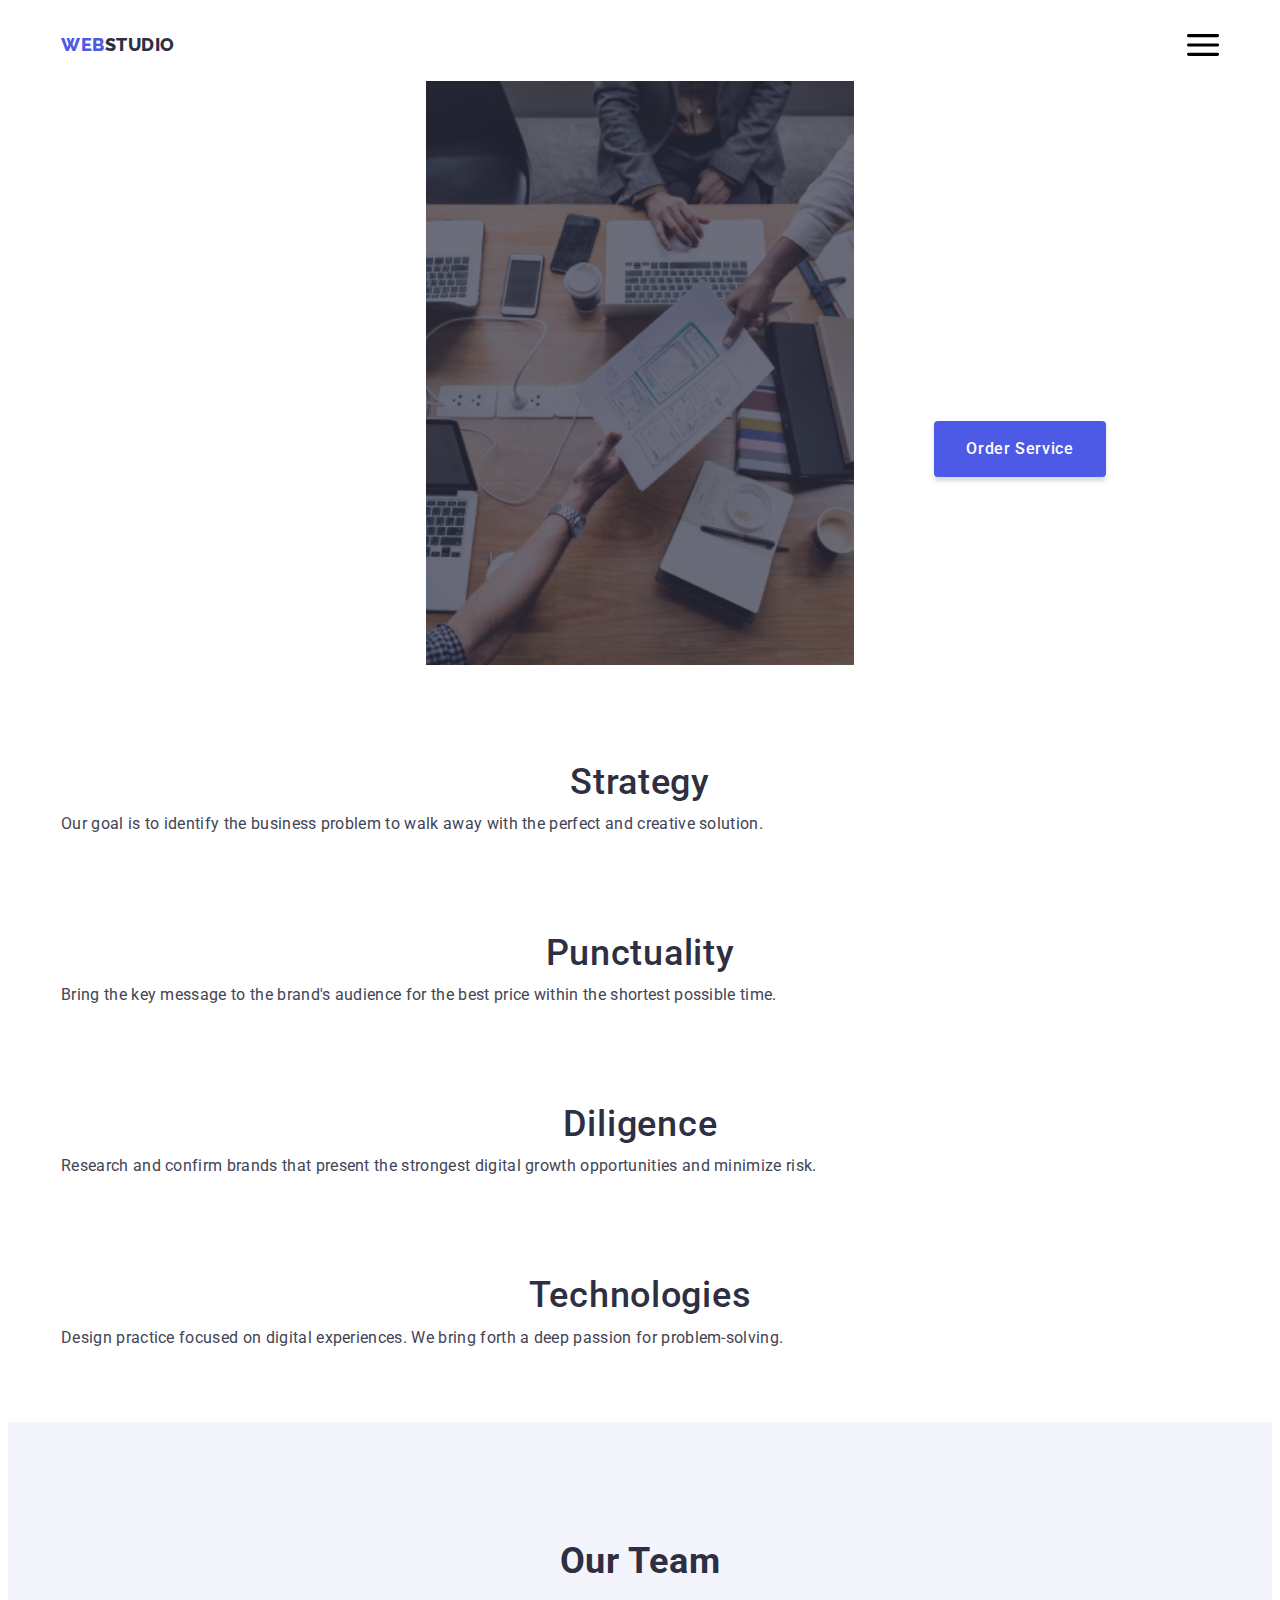
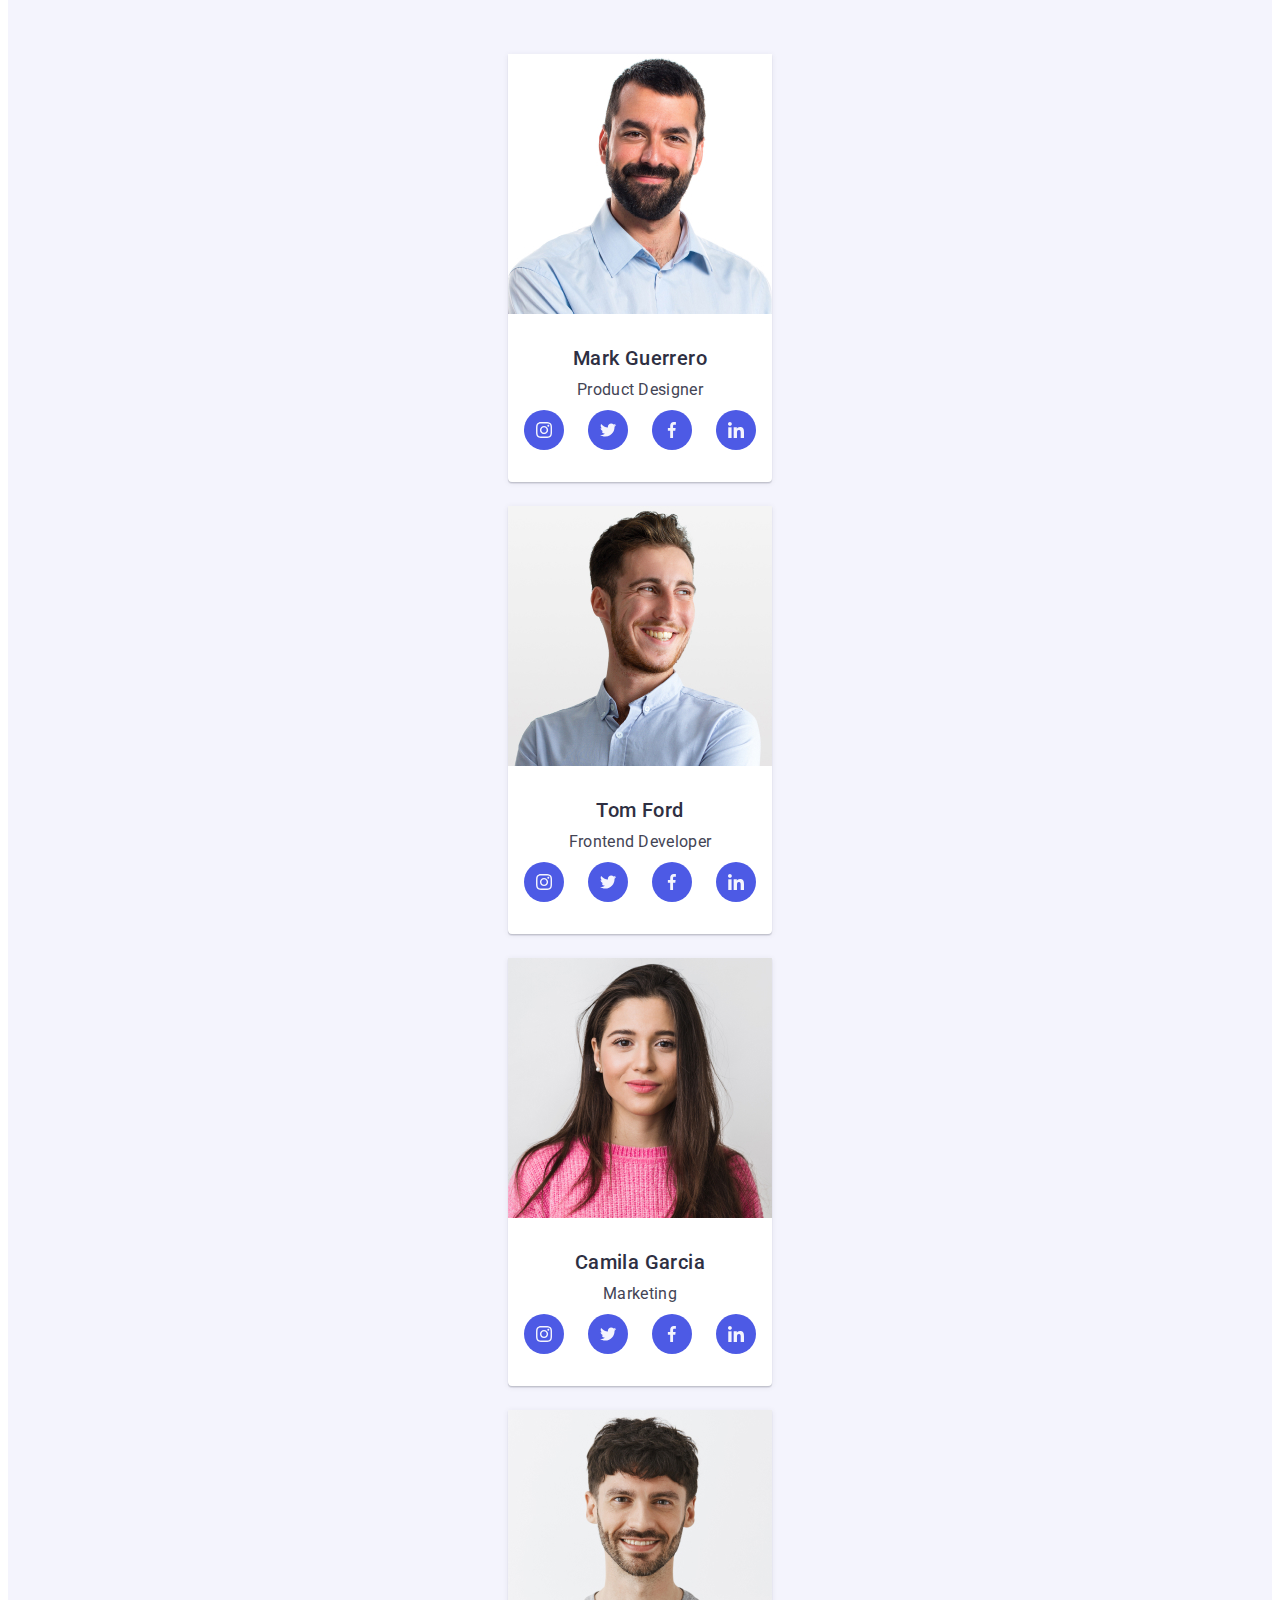
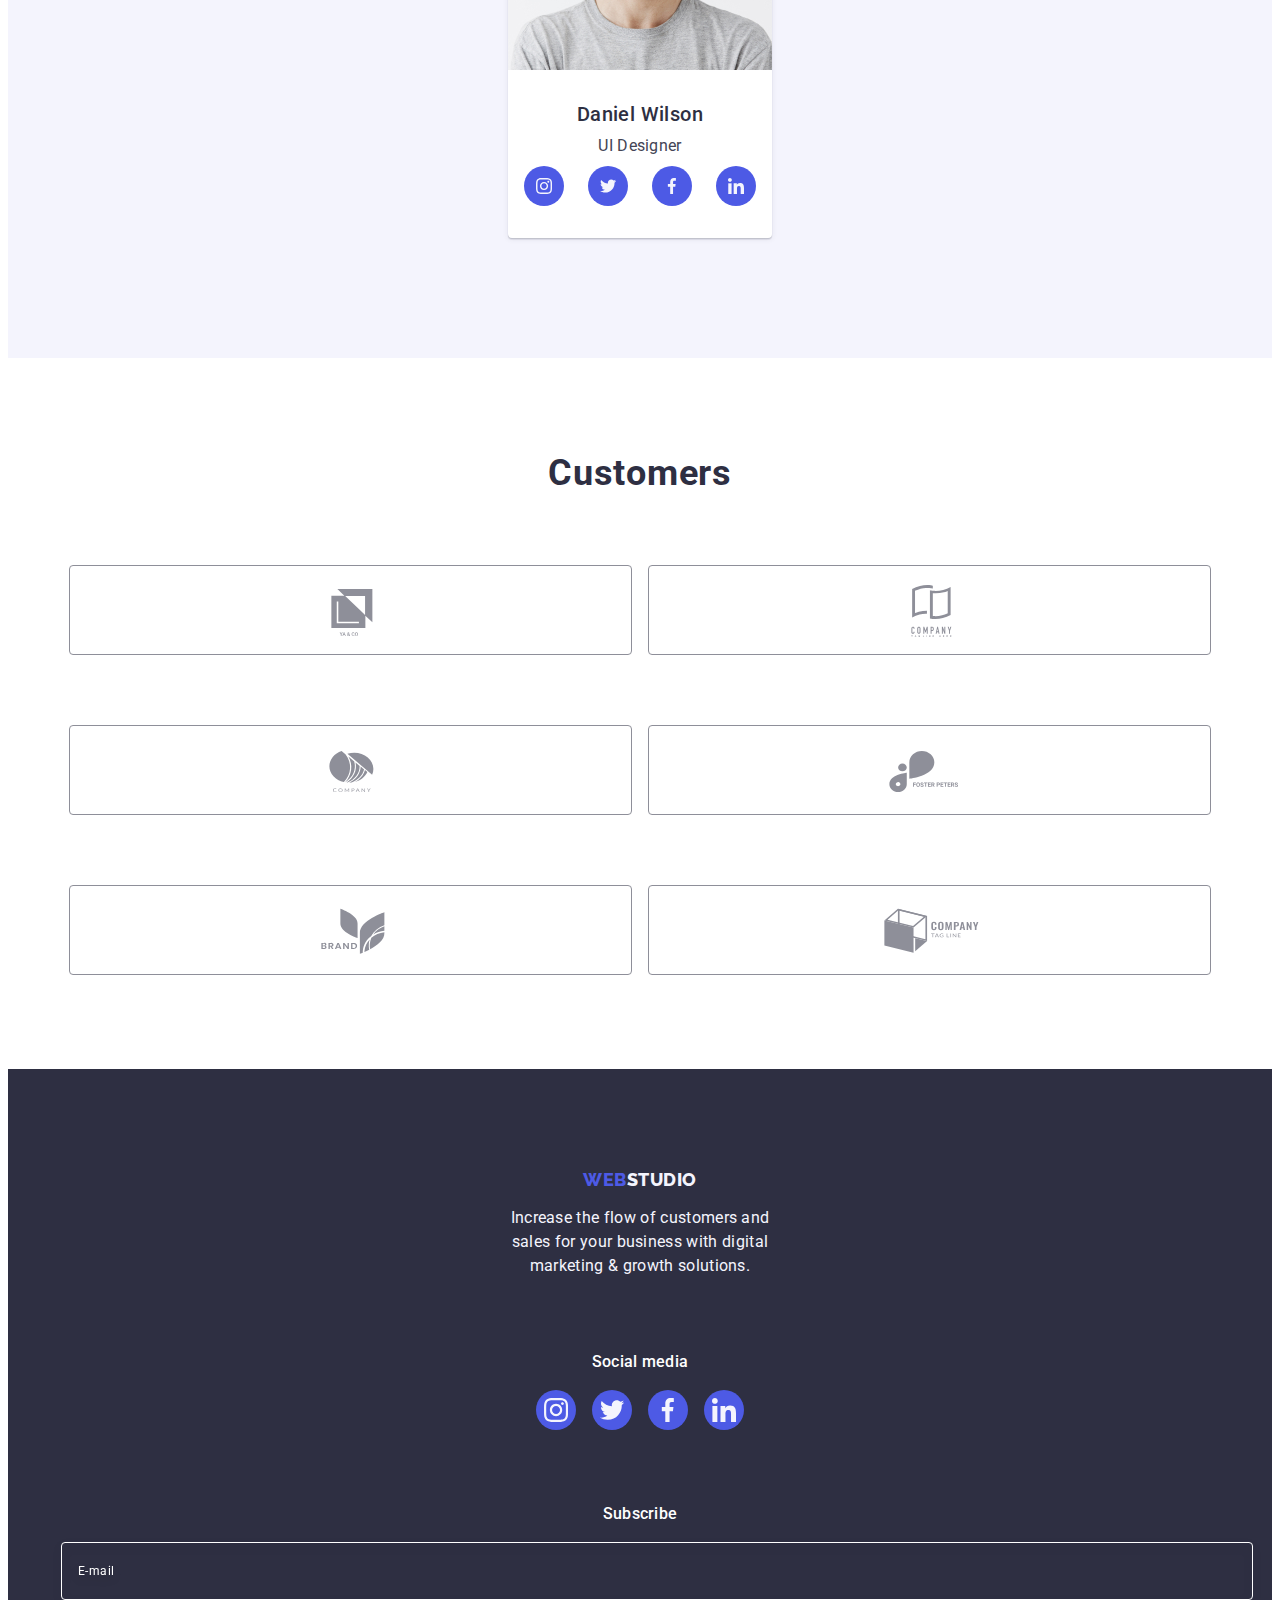
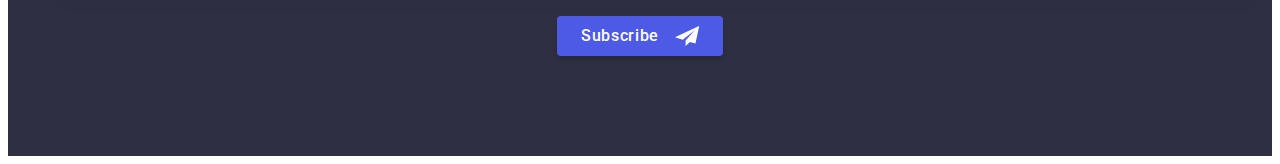
==== commit 785287eb: "hw7" ====
--- a/index.html
+++ b/index.html
@@ -97,7 +97,7 @@
                 >
               </li>
             </ul>
-            <ul class="social-list list">
+            <ul class="mobile-menu-social-list list">
               <li class="social-list-item">
                 <a href="" class="social-list-link">
                   <svg class="social-list-icon" width="24" height="24">
@@ -145,11 +145,11 @@
           <h2 class="hidden-title">our principles</h2>
           <ul class="list second-section-list">
             <li class="item-second-section-list">
-              <!-- <div class="our-principles-container">
+              <div class="our-principles-container">
                 <svg class="our-principles-icon" width="64" height="64">
                   <use href="./images/icons.svg#icon-antenna"></use>
                 </svg>
-              </div> -->
+              </div>
               <h3 class="subtitle">Strategy</h3>
               <p class="description">
                 Our goal is to identify the business problem to walk away with
@@ -157,11 +157,11 @@
               </p>
             </li>
             <li class="item-second-section-list">
-              <!-- <div class="our-principles-container">
+              <div class="our-principles-container">
                 <svg class="our-principles-icon" width="64" height="64">
                   <use href="./images/icons.svg#icon-clock"></use>
                 </svg>
-              </div> -->
+              </div>
               <h3 class="subtitle">Punctuality</h3>
               <p class="description">
                 Bring the key message to the brand's audience for the best price
@@ -169,11 +169,11 @@
               </p>
             </li>
             <li class="item-second-section-list">
-              <!-- <div class="our-principles-container">
+              <div class="our-principles-container">
                 <svg class="our-principles-icon" width="64" height="64">
                   <use href="./images/icons.svg#icon-diagram"></use>
                 </svg>
-              </div> -->
+              </div>
               <h3 class="subtitle">Diligence</h3>
               <p class="description">
                 Research and confirm brands that present the strongest digital
@@ -181,11 +181,11 @@
               </p>
             </li>
             <li class="item-second-section-list">
-              <!-- <div class="our-principles-container">
+              <div class="our-principles-container">
                 <svg class="our-principles-icon" width="64" height="64">
                   <use href="./images/icons.svg#icon-astronaut"></use>
                 </svg>
-              </div> -->
+              </div>
               <h3 class="subtitle">Technologies</h3>
               <p class="description">
                 Design practice focused on digital experiences. We bring forth a
@@ -195,7 +195,7 @@
           </ul>
         </div>
       </section>
-      <!-- <section class="third-section">
+      <section class="third-section">
         <div class="container">
           <h2 class="section-title">What are we doing</h2>
           <ul class="list third-section-list">
@@ -225,7 +225,7 @@
             </li>
           </ul>
         </div>
-      </section> -->
+      </section>
       <section class="fourth-section">
         <div class="container">
           <h2 class="fourth-section-title">Our Team</h2>
@@ -401,7 +401,7 @@
           </ul>
         </div>
       </section>
-      <!-- <section class="fifth-section">
+      <section class="fifth-section">
         <div class="container">
           <h2 class="fifth-section-title">Customers</h2>
           <ul class="fifth-section-list list">
@@ -449,9 +449,9 @@
             </li>
           </ul>
         </div>
-      </section> -->
+      </section>
     </main>
-    <!-- <footer class="page-footer">
+    <footer class="page-footer">
       <div class="container footer-container">
         <div class="logo-text-footer">
           <a class="logo-footer link" href="./index.html"
@@ -518,7 +518,7 @@
           </form>
         </div>
       </div>
-    </footer> -->
+    </footer>
     <div class="backdrop is-hidden" data-modal>
       <div class="modal">
         <button type="button" class="modal-close-btn" data-modal-close>
--- a/css/styles.css
+++ b/css/styles.css
@@ -39,50 +39,49 @@
   display: block;
 }
 
-body{
+body {
   font-family: var(--main-font-family);
-}
-
-
-                      /* HEADER */
-
-.container{
+   color: var(--body-color);
+  background-color: #ffffff;
+}
+
+/* HEADER */
+
+.container {
   padding-left: 15px;
   padding-right: 15px;
 }
 @media screen and (min-width: 428px) {
-  .container{
+  .container {
     width: 428px;
-     margin-left: auto;
-     margin-right: auto;
+    margin-left: auto;
+    margin-right: auto;
   }
 }
 
-@media screen and (min-width: 768px){
-  .container{
+@media screen and (min-width: 768px) {
+  .container {
     width: 768px;
   }
-
-}
-
-@media screen and (min-width: 1200px){
-.container {
-  width: 1158px;
-}
+}
+
+@media screen and (min-width: 1200px) {
+  .container {
+    width: 1158px;
+  }
 }
 .menu-header {
   display: none;
 }
-.address{
+.address {
   display: none;
 }
 
-.header-container{
+.header-container {
   display: flex;
   justify-content: space-between;
   padding-top: 25.5px;
   padding-bottom: 25.5px;
-
 }
 .logo {
   font-family: var(--second-font-famyli);
@@ -98,14 +97,14 @@
 .second-part-logo-header {
   color: var(--main-color);
 }
-.mobile-menu-open-btn{
+.mobile-menu-open-btn {
   border: none;
   background-color: transparent;
   padding: 0;
   align-items: center;
   line-height: 0;
 }
-.mobile-menu{
+.mobile-menu {
   position: fixed;
   width: 100%;
   height: 100%;
@@ -114,46 +113,51 @@
   visibility: hidden;
   opacity: 0;
   pointer-events: none;
- background-color: #FFFFFF;
-box-shadow: 0px 2px 1px rgba(46, 47, 66, 0.08), 0px 1px 1px rgba(46, 47, 66, 0.16), 0px 1px 6px rgba(46, 47, 66, 0.08);
-}
-.mobile-menu.is-open{
+  background-color: #ffffff;
+  box-shadow: 0px 2px 1px rgba(46, 47, 66, 0.08),
+    0px 1px 1px rgba(46, 47, 66, 0.16), 0px 1px 6px rgba(46, 47, 66, 0.08);
+}
+.mobile-menu.is-open {
   opacity: 1;
   visibility: visible;
-  pointer-events: auto;
-}
-.mobile-menu-close-btn{
+  pointer-events: all;
+}
+.mobile-menu-close-btn {
   position: absolute;
   display: flex;
   align-items: center;
   justify-content: center;
   right: 24px;
   top: 24px;
-width: 24px;
-height: 24px;
-border-radius: 50%;
-border: 1px solid #2E2F42;
-border-color: #E7E9FC;
-background-color: transparent;
-
-}
-.mobile-menu-container{
+  width: 24px;
+  height: 24px;
+  border-radius: 50%;
+  border: 1px solid #2e2f42;
+  border-color: #e7e9fc;
+  background-color: transparent;
+}
+.mobile-menu-container {
   position: relative;
 }
-.mobile-menu-link{
+.mobile-menu-link {
   font-weight: 700;
-font-size: 36px;
-line-height: 1.11;
-letter-spacing: 0.02em;
-color: #2E2F42;
-}
-.mobile-menu-link:active{
+  font-size: 36px;
+  line-height: 1.11;
+  letter-spacing: 0.02em;
+  color: #2e2f42;
+}
+.mobile-menu-social-list {
+  display: flex;
+  justify-content: center;
+  gap: 24px;
+}
+.mobile-menu-link:active {
   color: var(--secondary-color);
 }
-.mobile-menu-first-link{
+.mobile-menu-first-link {
   color: var(--secondary-color);
 }
-.mobile-menu-list{
+.mobile-menu-list {
   display: flex;
   flex-direction: column;
   gap: 40px;
@@ -164,48 +168,48 @@
   margin-top: 284px;
   font-style: normal;
 }
-.mobile-menu-contact-list{
+.mobile-menu-contact-list {
   display: flex;
   flex-direction: column;
   gap: 40px;
   padding-left: 40px;
 }
-.mobile-menu-contact-tel{
+.mobile-menu-contact-tel {
   font-weight: 700;
-font-size: 36px;
-line-height: 1.11;
-letter-spacing: 0.02em;
-color: #4D5AE5;
-}
-.mobile-menu-contact-mail{
+  font-size: 36px;
+  line-height: 1.11;
+  letter-spacing: 0.02em;
+  color: #4d5ae5;
+}
+.mobile-menu-contact-mail {
   font-weight: 500;
-font-size: 20px;
-line-height: 1.2;
-letter-spacing: 0.02em;
-
-color: #434455;
-}
-.mobile-menu-contact-mail{
+  font-size: 20px;
+  line-height: 1.2;
+  letter-spacing: 0.02em;
+  margin-bottom: 48px;
+
+  color: #434455;
+}
+.mobile-menu-contact-mail {
   display: block;
 }
-.social-list{
-  display:flex;
+.social-list {
+  display: flex;
   justify-content: center;
   margin-top: 48px;
   gap: 56px;
- 
-}
-.social-list-link{
+}
+.social-list-link {
   display: flex;
   justify-content: center;
   align-items: center;
   width: 40px;
   height: 40px;
   border-radius: 50%;
-  background-color:var(--logo-main-button-color);
+  background-color: var(--logo-main-button-color);
   transition: background-color 250ms cubic-bezier(0.4, 0, 0.2, 1);
 }
-.social-list-icon{
+.social-list-icon {
   fill: var(--text-second-part-logo-footer-color);
 }
 /* .header-container {
@@ -303,20 +307,21 @@
   color: var(--secondary-color);
 } */
 
-
-                 /* FIRST SECTION */
+/* FIRST SECTION */
 .first-section {
   background-color: #2e2f42;
   padding-top: 188px;
   padding-bottom: 188px;
-  background-image: linear-gradient(rgba(46, 47, 66, 0.7),rgba(46, 47, 66, 0.7)), 
- url('../images/dark-bg.jpg');
- background-size: cover;
- max-width: 428px;
- background-repeat: no-repeat;
- background-position: center;
+  background-image: linear-gradient(
+      rgba(46, 47, 66, 0.7),
+      rgba(46, 47, 66, 0.7)
+    ),
+    url("../images/dark-bg.jpg");
+  background-size: cover;
+  max-width: 428px;
+  background-repeat: no-repeat;
+  background-position: center;
   margin: 0 auto;
-
 }
 .page-title {
   font-weight: 700;
@@ -349,7 +354,6 @@
   min-width: 169px;
   color: var(--btn-hover-focus-title-color);
   transition: background-color 250ms cubic-bezier(0.4, 0, 0.2, 1);
-
 }
 /* .order-btn:hover {
   color: var(--btn-hover-focus-title-color);
@@ -359,37 +363,36 @@
   color: var(--btn-hover-focus-title-color);
   background-color: var(--secondary-color)
 } */
-.backdrop{
-
+.backdrop {
   position: fixed;
   top: 0;
   left: 0;
   width: 100%;
   height: 100%;
-  background-color : rgba(46, 47, 66, 0.4);
-  transition: opacity 250ms cubic-bezier(0.4, 0, 0.2, 1), visibility 250ms cubic-bezier(0.4, 0, 0.2, 1);
-}
-
-.modal{
+  background-color: rgba(46, 47, 66, 0.4);
+  transition: opacity 250ms cubic-bezier(0.4, 0, 0.2, 1),
+    visibility 250ms cubic-bezier(0.4, 0, 0.2, 1);
+}
+
+.modal {
   position: absolute;
-width: 408px;
-min-height: 584px;
-background-color: #FCFCFC;
-box-shadow: 0px 1px 1px rgba(0, 0, 0, 0.14), 0px 1px 3px rgba(0, 0, 0, 0.12), 0px 2px 1px rgba(0, 0, 0, 0.2);
-border-radius: 4px;
-top: 50%;
-left: 50%;
-transform: translate(-50%, -50%);
-transition: transform 250ms cubic-bezier(0.4, 0, 0.2, 1);
-min-height: 584px;
-padding-top: 72px;
-padding-bottom: 24px;
-padding-left: 24px;
-padding-right: 24px;
-
-
-}
-.modal-close-btn{
+  width: 408px;
+  min-height: 584px;
+  background-color: #fcfcfc;
+  box-shadow: 0px 1px 1px rgba(0, 0, 0, 0.14), 0px 1px 3px rgba(0, 0, 0, 0.12),
+    0px 2px 1px rgba(0, 0, 0, 0.2);
+  border-radius: 4px;
+  top: 50%;
+  left: 50%;
+  transform: translate(-50%, -50%);
+  transition: transform 250ms cubic-bezier(0.4, 0, 0.2, 1);
+  min-height: 584px;
+  padding-top: 72px;
+  padding-bottom: 24px;
+  padding-left: 24px;
+  padding-right: 24px;
+}
+.modal-close-btn {
   position: absolute;
   top: 24px;
   right: 24px;
@@ -397,33 +400,32 @@
   display: flex;
   align-items: center;
   justify-content: center;
-  background-color: #E7E9FC;
-border: 1px solid rgba(0, 0, 0, 0.1);
-border-radius: 50%;
-width: 24px;
-height: 24px;
-transition: background-color 250ms cubic-bezier(0.4, 0, 0.2, 1), border 250ms cubic-bezier(0.4, 0, 0.2, 1);
-
-
-}
-.contact-form-container{
+  background-color: #e7e9fc;
+  border: 1px solid rgba(0, 0, 0, 0.1);
+  border-radius: 50%;
+  width: 24px;
+  height: 24px;
+  transition: background-color 250ms cubic-bezier(0.4, 0, 0.2, 1),
+    border 250ms cubic-bezier(0.4, 0, 0.2, 1);
+}
+.contact-form-container {
   margin-bottom: 8px;
 }
 
-.form-text{
-font-weight: 500;
-font-size: 16px;
-line-height: 24px;
-text-align: center;
-letter-spacing: 0.02em;
-margin-bottom: 16px;
-color: #2E2F42;
-}
-.contact-form-field-wrapper{
+.form-text {
+  font-weight: 500;
+  font-size: 16px;
+  line-height: 24px;
+  text-align: center;
+  letter-spacing: 0.02em;
+  margin-bottom: 16px;
+  color: #2e2f42;
+}
+.contact-form-field-wrapper {
   display: block;
   margin-bottom: 8px;
 }
-.contact-form-textarea-container{
+.contact-form-textarea-container {
   margin-bottom: 16px;
 }
 
@@ -432,63 +434,61 @@
   width: 100%;
   height: 120px;
   font-size: 12px;
-line-height: 1.17;
-letter-spacing: 0.04em;
-color: rgba(46, 47, 66, 0.4);
-border: 1px solid rgba(46, 47, 66, 0.2);
-border-radius: 4px;
-background-color: transparent;
-outline: transparent;
-resize: none;
-padding: 8px 16px; 
-font-family:var(--main-font-family);
-font-weight: 400;
-outline: transparent;
-transition: border-color 250ms cubic-bezier(0.4, 0, 0.2, 1);
-
+  line-height: 1.17;
+  letter-spacing: 0.04em;
+  color: rgba(46, 47, 66, 0.4);
+  border: 1px solid rgba(46, 47, 66, 0.2);
+  border-radius: 4px;
+  background-color: transparent;
+  outline: transparent;
+  resize: none;
+  padding: 8px 16px;
+  font-family: var(--main-font-family);
+  font-weight: 400;
+  outline: transparent;
+  transition: border-color 250ms cubic-bezier(0.4, 0, 0.2, 1);
 }
 
 /* .contact-form-textarea:focus {
   border-color: var(--logo-main-button-color);
 } */
-.contact-form-input{
+.contact-form-input {
   width: 100%;
   height: 40px;
-border: 1px solid rgba(46, 47, 66, 0.4);
-border-radius: 4px;
-padding-left: 38px;
-background-color: transparent;
-outline: transparent;
-transition: border-color 250ms cubic-bezier(0.4, 0, 0.2, 1);
+  border: 1px solid rgba(46, 47, 66, 0.4);
+  border-radius: 4px;
+  padding-left: 38px;
+  background-color: transparent;
+  outline: transparent;
+  transition: border-color 250ms cubic-bezier(0.4, 0, 0.2, 1);
 }
 /* .contact-form-input:focus{
   border-color: #4D5AE5;
 } */
-  
-.contact-form-input:focus+ .contact-form-input-icon{
+
+.contact-form-input:focus + .contact-form-input-icon {
   fill: var(--logo-main-button-color);
-} 
-.contact-form-input-icon{
+}
+.contact-form-input-icon {
   position: absolute;
   left: 16px;
   top: 50%;
-  fill: #2E2F42;
+  fill: #2e2f42;
   transform: translateY(-50%);
   transition: fill 250ms cubic-bezier(0.4, 0, 0.2, 1);
 }
 .contact-form-field-wrapper {
-   display: block;
-   margin-bottom: 4px;
+  display: block;
+  margin-bottom: 4px;
   font-size: 12px;
   line-height: 1.17;
   letter-spacing: 0.04em;
   color: #8e8f99;
-
-}
-.input-icon-container{
+}
+.input-icon-container {
   position: relative;
 }
-.contact-form-checkboxx-container{
+.contact-form-checkboxx-container {
   margin-bottom: 24px;
 }
 .visually-hidden {
@@ -498,41 +498,45 @@
   margin: -1px;
   border: 0;
   padding: 0;
-  
+
   white-space: nowrap;
   clip-path: inset(100%);
   clip: rect(0 0 0 0);
   overflow: hidden;
 }
-.contact-form-checkbox-text{
-font-style: normal;
-font-weight: 400;
-font-size: 12px;
-line-height: 1.17;
-letter-spacing: 0.04em;
-color: #8E8F99;
-}
-.contact-form-checkbox-span{
+.contact-form-checkbox-text {
+  font-style: normal;
+  font-weight: 400;
+  font-size: 12px;
+  line-height: 1.17;
+  letter-spacing: 0.04em;
+  color: #8e8f99;
+}
+.contact-form-checkbox-span {
   width: 16px;
   height: 16px;
   border: 1px solid rgba(46, 47, 66, 0.4);
   border-radius: 2px;
-  transition: background-color 250ms cubic-bezier(0.4, 0, 0.2, 1), border 250ms cubic-bezier(0.4, 0, 0.2, 1), fill 250ms cubic-bezier(0.4, 0, 0.2, 1);
+  transition: background-color 250ms cubic-bezier(0.4, 0, 0.2, 1),
+    border 250ms cubic-bezier(0.4, 0, 0.2, 1),
+    fill 250ms cubic-bezier(0.4, 0, 0.2, 1);
   display: inline-flex;
   align-items: center;
   justify-content: center;
   fill: transparent;
   margin-right: 8px;
 }
-.contact-form-checkbox:checked + .contact-form-checkbox-text .contact-form-checkbox-span {
-background-color: var(--secondary-color);
-border: none;
-fill:var(--btn-hover-focus-title-color);
-}
-.checkbox-link{
+.contact-form-checkbox:checked
+  + .contact-form-checkbox-text
+  .contact-form-checkbox-span {
+  background-color: var(--secondary-color);
+  border: none;
+  fill: var(--btn-hover-focus-title-color);
+}
+.checkbox-link {
   color: var(--logo-main-button-color);
 }
-.contact-form-btn{
+.contact-form-btn {
   font-family: var(--main-font-family);
   font-weight: 500;
   font-size: 16px;
@@ -558,18 +562,16 @@
   border: none;
   fill: var(--btn-hover-focus-title-color);
 } */
-.modal-close-btn-icon{
-  transition: fill 250ms cubic-bezier(0.4, 0, 0.2, 1); 
-}
-.is-hidden{
+.modal-close-btn-icon {
+  transition: fill 250ms cubic-bezier(0.4, 0, 0.2, 1);
+}
+.is-hidden {
   visibility: hidden;
   opacity: 0;
   pointer-events: none;
 }
 
-
-                    /* SECOND SECTION */
-
+/* SECOND SECTION */
 
 .second-section-list {
   display: flex;
@@ -596,7 +598,6 @@
 
 .item-second-section-list {
   flex-basis: calc((100% - 72px) / 4);
-  
 }
 .subtitle {
   font-weight: 500;
@@ -613,11 +614,14 @@
   font-size: 16px;
   line-height: 1.5;
   letter-spacing: 0.02em;
-margin-bottom: 72px;
+  margin-bottom: 72px;
   color: var(--body-color);
 }
 
-.our-principles-container{
+.our-principles-container {
+  display: none;
+}
+/* .our-principles-container{
   display: flex;
   justify-content: center;
   align-items: center;
@@ -626,10 +630,34 @@
   background: #F4F4FD;
 border-radius: 4px;
 margin-bottom: 8px;
-}
-
-
-              /* FOURTH SECTION */
+} */
+
+/* THIRD SECTION */
+
+.third-section {
+  display: none;
+}
+/* .third-section {
+  padding-bottom: 120px;
+} */
+.third-section-list {
+  display: flex;
+  gap: 24px;
+  flex-basis: calc((100% - 24px) / 3);
+}
+
+.section-title {
+  font-weight: 700;
+  font-size: 36px;
+  line-height: 1.11;
+  letter-spacing: 0.02em;
+  text-transform: capitalize;
+  text-align: center;
+  margin-bottom: 72px;
+  color: var(--main-color);
+}
+
+/* FOURTH SECTION */
 
 .fourth-section {
   background-color: #f4f4fd;
@@ -680,32 +708,30 @@
   color: var(--body-color);
 }
 
-.social-list{
-  display:flex;
+.social-list {
+  display: flex;
   justify-content: center;
   margin-top: 8px;
   gap: 24px;
- 
-}
-.social-list-link{
+}
+.social-list-link {
   display: flex;
   justify-content: center;
   align-items: center;
   width: 40px;
   height: 40px;
   border-radius: 50%;
-  background-color:var(--logo-main-button-color);
+  background-color: var(--logo-main-button-color);
   transition: background-color 250ms cubic-bezier(0.4, 0, 0.2, 1);
 }
-.social-list-icon{
+.social-list-icon {
   fill: var(--text-second-part-logo-footer-color);
 }
-.social-list-link:hover{
-  background: #404BBF;
-
-}
-.social-list-link:focus{
-  background-color: #404bbf; 
+.social-list-link:hover {
+  background: #404bbf;
+}
+.social-list-link:focus {
+  background-color: #404bbf;
 }
 .first-item {
   background-color: #ffffff;
@@ -716,28 +742,217 @@
 }
 .first-item {
   border-radius: 0px 0px 4px 4px;
-  box-shadow: 0px 1px 6px rgba(46, 47, 66, 0.08), 0px 1px 1px rgba(46, 47, 66, 0.16), 0px 2px 1px rgba(46, 47, 66, 0.08);
-}
-/* 
-
-.section-title {
+  box-shadow: 0px 1px 6px rgba(46, 47, 66, 0.08),
+    0px 1px 1px rgba(46, 47, 66, 0.16), 0px 2px 1px rgba(46, 47, 66, 0.08);
+}
+
+/* FIFTH SECTION */
+
+.fifth-section {
+  padding-top: 96px;
+  padding-bottom: 96px;
+}
+
+.fifth-section-title {
   font-weight: 700;
   font-size: 36px;
-  line-height: 1.11;
+  line-height: 40px;
+  line-height: 1.1;
+  text-align: center;
   letter-spacing: 0.02em;
   text-transform: capitalize;
-  text-align: center;
   margin-bottom: 72px;
+
   color: var(--main-color);
 }
-
+.fifth-section-list {
+  display: flex;
+  flex-wrap: wrap;
+  flex-basis: calc((100% - 16px) / 2);
+  justify-content: center;
+  align-items: center;
+  gap: 72px 16px;
+}
+.fifth-section-item {
+  width: calc((100% - 32px) / 2);
+  height: 88px;
+}
+.fifth-section-link {
+  display: flex;
+  align-items: center;
+  justify-content: center;
+  border: 1px solid #8e8f99;
+  height: 100%;
+  border-radius: 4px;
+  color: var(--fifth-section-link-color);
+  border-color: var(--fifth-section-link-color);
+  transition: border-color 250ms cubic-bezier(0.4, 0, 0.2, 1),
+    color 250ms cubic-bezier(0.4, 0, 0.2, 1);
+}
+
+/* .fifth-section-link:hover{
+  color: var(--secondary-color);
+  border-color: var(--secondary-color);
+  
+} */
+/* .fifth-section-link:focus{
+  color: var(--secondary-color);
+  border-color: var(--secondary-color);
+  
+} */
+.fifth-section-icon {
+  fill: #8e8f99;
+  fill: currentColor;
+}
+
+/* FOOTER */
+
+.page-footer {
+  background-color: #2e2f42;
+  padding-top: 100px;
+  padding-bottom: 100px;
+}
+.logo-text-footer {
+margin: 0 auto 72px;
+text-align: center;
+
+}
+.logo-footer {
+  font-family: var(--second-font-famyli);
+  font-weight: 800;
+  font-size: 18px;
+  line-height: 1.17;
+  letter-spacing: 0.03em;
+  text-transform: uppercase;
+  display: inline-block;
+  margin-bottom: 16px;
+  color: var(--logo-main-button-color);
+}
 .second-part-logo-footer {
   color: var(--text-second-part-logo-footer-color);
 }
-body {
-  color: var(--body-color);
-  background-color: #ffffff;
-}
+.social-list-footer {
+  display: flex;
+  gap: 16px;
+  justify-content: center;
+  margin-bottom: 72px;
+}
+.text-footer {
+  font-family: inherit;
+  font-weight: 400;
+  font-size: 16px;
+  line-height: 1.5;
+  letter-spacing: 0.02em;
+width: 268px;
+text-align: center;
+  min-height: 72px;
+  color: var(--text-second-part-logo-footer-color);
+}
+.social-media-footer{
+  margin-left: auto;
+  margin-right: auto;
+}
+.footer-container {
+  display: flex;
+  flex-direction: column;
+}
+
+.social-media-text-footer {
+  font-weight: 500;
+  font-size: 16px;
+  line-height: 24px;
+  letter-spacing: 0.02em;
+  margin-bottom: 16px;
+  text-align: center;
+
+  color: var(--btn-hover-focus-title-color);
+}
+.footer-form-field-wrapper{
+  display: block;
+  margin-bottom: 16px;
+  width: 100%;
+}
+.subscribe-form-footer {
+  width: 100%;
+  margin-left: auto;
+  margin-right: auto;
+}
+
+.footer-form-input {
+  font-size: 12px;
+  line-height: 1.5;
+  letter-spacing: 0.04em;
+  border: 1px solid #ffffff;
+  filter: drop-shadow(0px 4px 4px rgba(0, 0, 0, 0.15));
+  border-radius: 4px;
+  width: 100%;
+  height: 40px;
+  padding: 8px 16px;
+  background-color: transparent;
+  color: #ffffff;
+}
+.footer-form-input:focus {
+  outline: none;
+  border: 1px solid var(--logo-main-button-color);
+}
+.footer-form-btn {
+  display: flex;
+  justify-content: center;
+  align-items: center;
+  font-family: var(--main-font-family);
+  font-weight: 500;
+  font-size: 16px;
+  line-height: 1.5;
+  letter-spacing: 0.04em;
+  color: #ffffff;
+  padding: 8px 24px;
+  height: 40px;
+  background-color: var(--logo-main-button-color);
+  min-width: 165px;
+  transition: background-color 250ms cubic-bezier(0.4, 0);
+  border: none;
+  border-radius: 4px;
+  box-shadow: 0px 4px 4px rgba(0, 0, 0, 0.15);
+  color: var(--btn-hover-focus-title-color);
+}
+.footer-form-btn:hover {
+  color: var(--btn-hover-focus-title-color);
+  background-color: var(--secondary-color);
+}
+.footer-form-btn:focus {
+  color: var(--btn-hover-focus-title-color);
+  background-color: var(--secondary-color);
+}
+.footer-form-icon {
+  margin-left: 16px;
+}
+.footer-form {
+  display: flex;
+  justify-content: center;
+  align-items: center;
+  flex-direction: column;
+}
+.footer-form-input::placeholder {
+  font-family: var(--main-font-family);
+  font-weight: 400;
+  font-size: 12px;
+  line-height: 2;
+  display: flex;
+  align-items: center;
+  justify-content: center;
+  letter-spacing: 0.04em;
+  color: #ffffff;
+}
+.social-list-link-footer:hover {
+  background-color: #31d0aa;
+}
+.social-list-link-footer:focus {
+  background-color: #31d0aa;
+}
+/* 
+
+
+
 
 .tittle-link {
   font-weight: 500;
@@ -832,15 +1047,6 @@
   padding-right: 15px;
 }
 
-.third-section {
-  padding-bottom: 120px;
-}
-.third-section-list {
-  display: flex;
-  gap: 24px;
-  flex-basis: calc((100% - 24px) / 3);
-}
-
 .list-btn {
   display: flex;
   gap: 24px;
@@ -869,177 +1075,7 @@
   padding-bottom: 120px;
 }
 
-.logo-footer {
-  font-family: var(--second-font-famyli);
-  font-weight: 800;
-  font-size: 18px;
-  line-height: 1.17;
-  letter-spacing: 0.03em;
-  text-transform: uppercase;
-  display: inline-block;
-  margin-bottom: 16px;
-  color: var(--logo-main-button-color);
-}
-.fifth-section{
-  padding-top: 120px;
-  padding-bottom: 120px;
-}
-
-.fifth-section-title{
-font-weight: 700;
-font-size: 36px;
-line-height: 40px;
-line-height: 1.1;
-text-align: center;
-letter-spacing: 0.02em;
-text-transform: capitalize;
-margin-bottom: 72px;
-
-color: var(--main-color);
-
-}
-.fifth-section-list{
-  display: flex;
-  justify-content:center;
-  align-items: center;
-  gap: 24px;
-}
-.fifth-section-link{
-  display: flex;
-  align-items: center;
-  justify-content: center;
-  width: 168px;
-  height: 88px;
-  border: 1px solid #8E8F99;
-border-radius: 4px;
-color:var( --fifth-section-link-color);
-border-color: var( --fifth-section-link-color);
-transition: border-color 250ms cubic-bezier(0.4, 0, 0.2, 1), color 250ms cubic-bezier(0.4, 0, 0.2, 1);
-}
-
-
-.fifth-section-link:hover{
-  color: var(--secondary-color);
-  border-color: var(--secondary-color);
-  
-}
-.fifth-section-link:focus{
-  color: var(--secondary-color);
-  border-color: var(--secondary-color);
-  
-}
-.fifth-section-icon{
-  fill: #8e8f99;
-  fill: currentColor;
-  
-}
-.page-footer {
-  background-color: #2e2f42;
-    padding-top: 100px;
-    padding-bottom: 100px;
-  }
-
-.text-footer {
-  font-weight: 400;
-  font-size: 16px;
-  line-height: 1.5;
-  letter-spacing: 0.02em;
-  width: 264px;
-
-  color: var(--text-second-part-logo-footer-color);
-}
-
-.footer-container{
-  display: flex;
-  align-items: baseline;
-}
-.logo-text-footer{
-  margin-right: 120px;
-}
-.social-media-text-footer{
-font-weight: 500;
-font-size: 16px;
-line-height: 24px;
-letter-spacing: 0.02em;
-margin-bottom: 16px;
-
-color:var(--btn-hover-focus-title-color);
-}
-.subscribe-form-footer{
-  margin-left: 80px;
-}
-.social-list-footer{
-  display: flex;
-  gap: 16px;
-}
-.footer-form-input{
-  font-size: 12px;
-  line-height: 1.5;
-  letter-spacing: 0.04em;
-border: 1px solid #FFFFFF;
-filter: drop-shadow(0px 4px 4px rgba(0, 0, 0, 0.15));
-border-radius: 4px;
-width: 264px;
-height: 40px;
-padding-left: 16px;
-padding-top: 8px;
-padding-bottom: 8px;
-background-color: transparent;
-color: #FFFFFF;
-}
-.footer-form-input:focus{
-  outline: none;
-  border: 1px solid var(--logo-main-button-color);
-}
-  .footer-form-btn{
-    display: flex;
-justify-content: center;
-align-items: center;
-font-family: var(--main-font-family);
-font-weight: 500;
-font-size: 16px;
-line-height: 1.5;
-letter-spacing: 0.04em;
-color: #FFFFFF;
-padding: 8px 24px;
-height: 40px;
-background-color: var(--logo-main-button-color);
-min-width: 165px;
-transition: background-color 250ms cubic-bezier(0.4, 0,);
-border: none;
-border-radius: 4px;
-box-shadow: 0px 4px 4px rgba(0, 0, 0, 0.15);
-  color: var(--btn-hover-focus-title-color);
-  }
-  .footer-form-btn:hover{
-    color: var(--btn-hover-focus-title-color);
-    background-color: var(--secondary-color);
-  }
-  .footer-form-btn:focus{
-    color: var(--btn-hover-focus-title-color);
-    background-color: var(--secondary-color);
-  }
-  .footer-form-icon{
-    margin-left: 16px;
-  }
-  .footer-form{
-    display: flex;
-    justify-content: center;
-    align-items: center;
-    gap: 24px;
-  }
-  .footer-form-input::placeholder{
-    font-family: var(--main-font-family);
-font-weight: 400;
-font-size: 12px;
-line-height: 2;
-display: flex;
-align-items: center;
-justify-content: center;
-letter-spacing: 0.04em;
-color: #FFFFFF;
-
-  }
+
 .portfolio-section-link{
   display: block; 
   transition: box-shadow 250ms cubic-bezier(0.4, 0, 0.2, 1);
@@ -1050,9 +1086,4 @@
 .portfolio-section-link:focus{
   box-shadow: 0px 1px 6px rgba(46, 47, 66, 0.08), 0px 1px 1px rgba(46, 47, 66, 0.16), 0px 2px 1px rgba(46, 47, 66, 0.08);
 }
-.social-list-link-footer:hover{
-  background-color: #31d0aa;
-}
-.social-list-link-footer:focus{
-  background-color: #31d0aa;
-} */
+ */
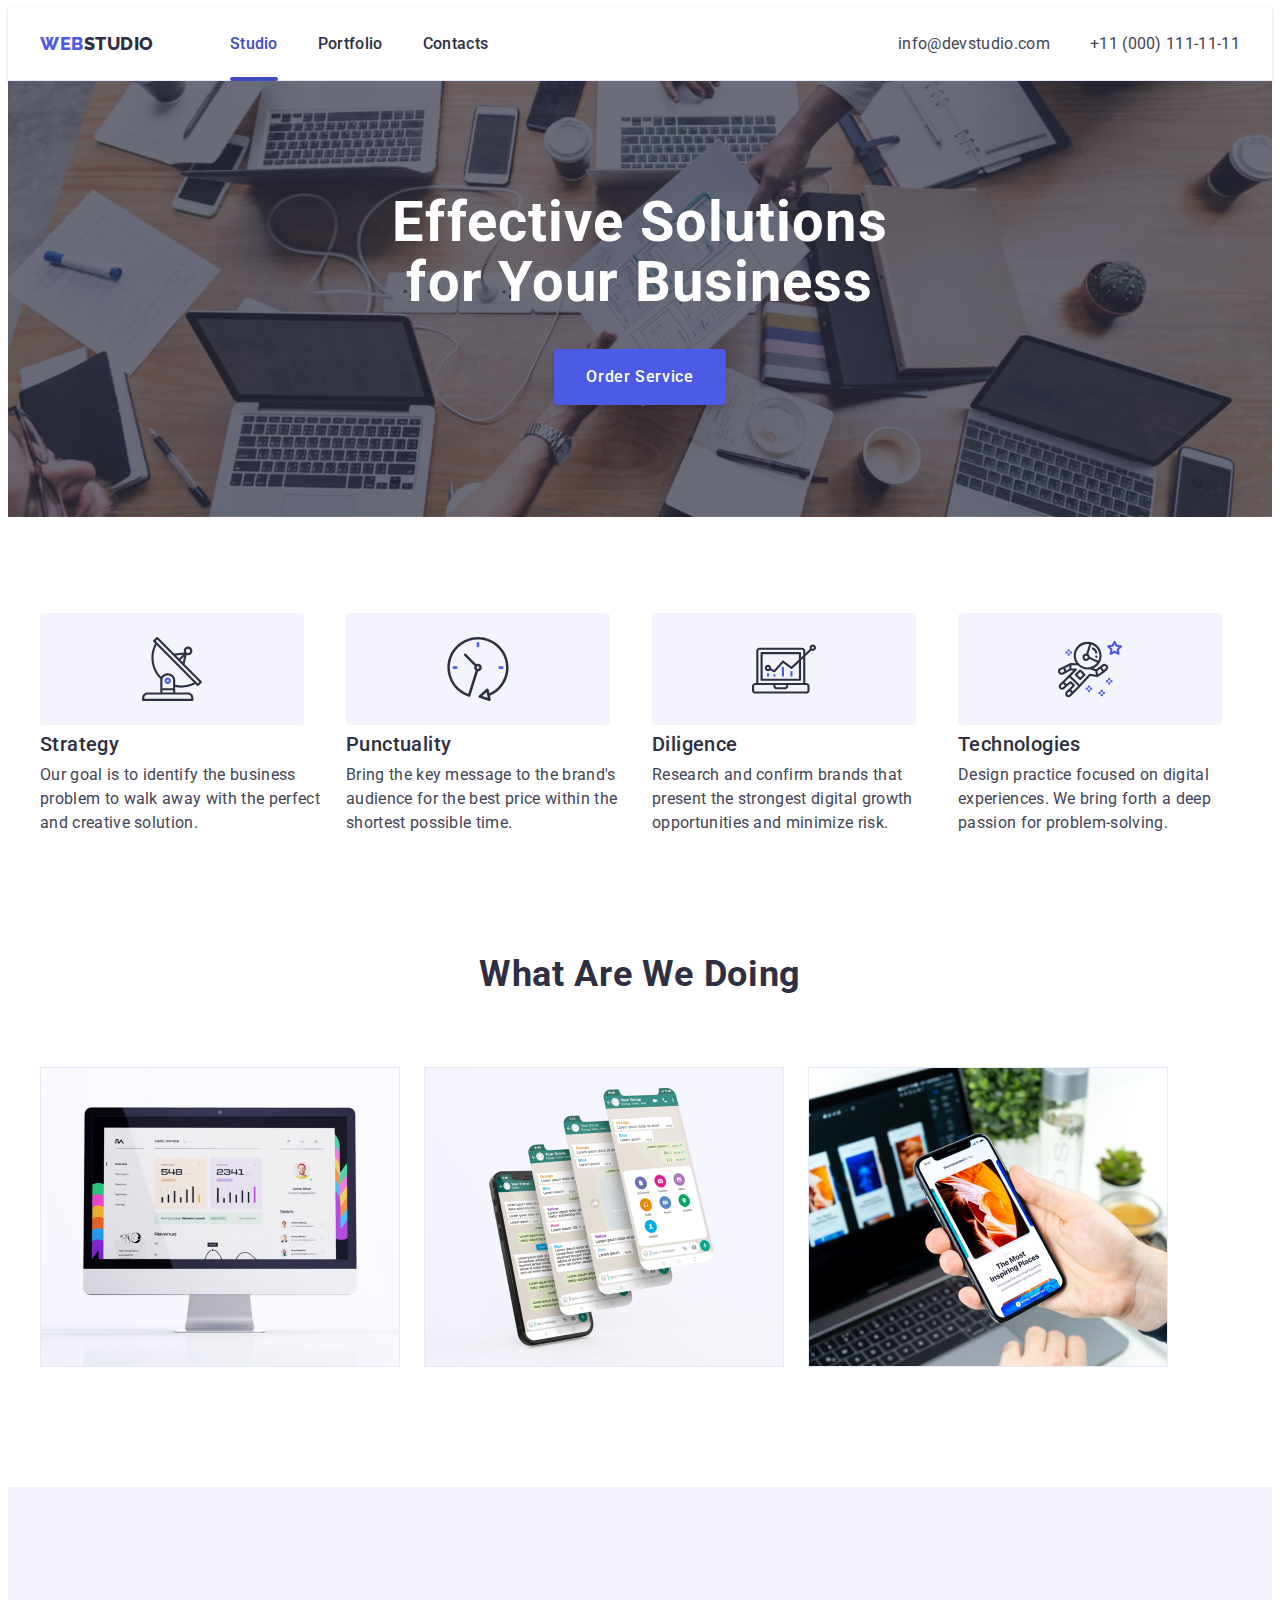
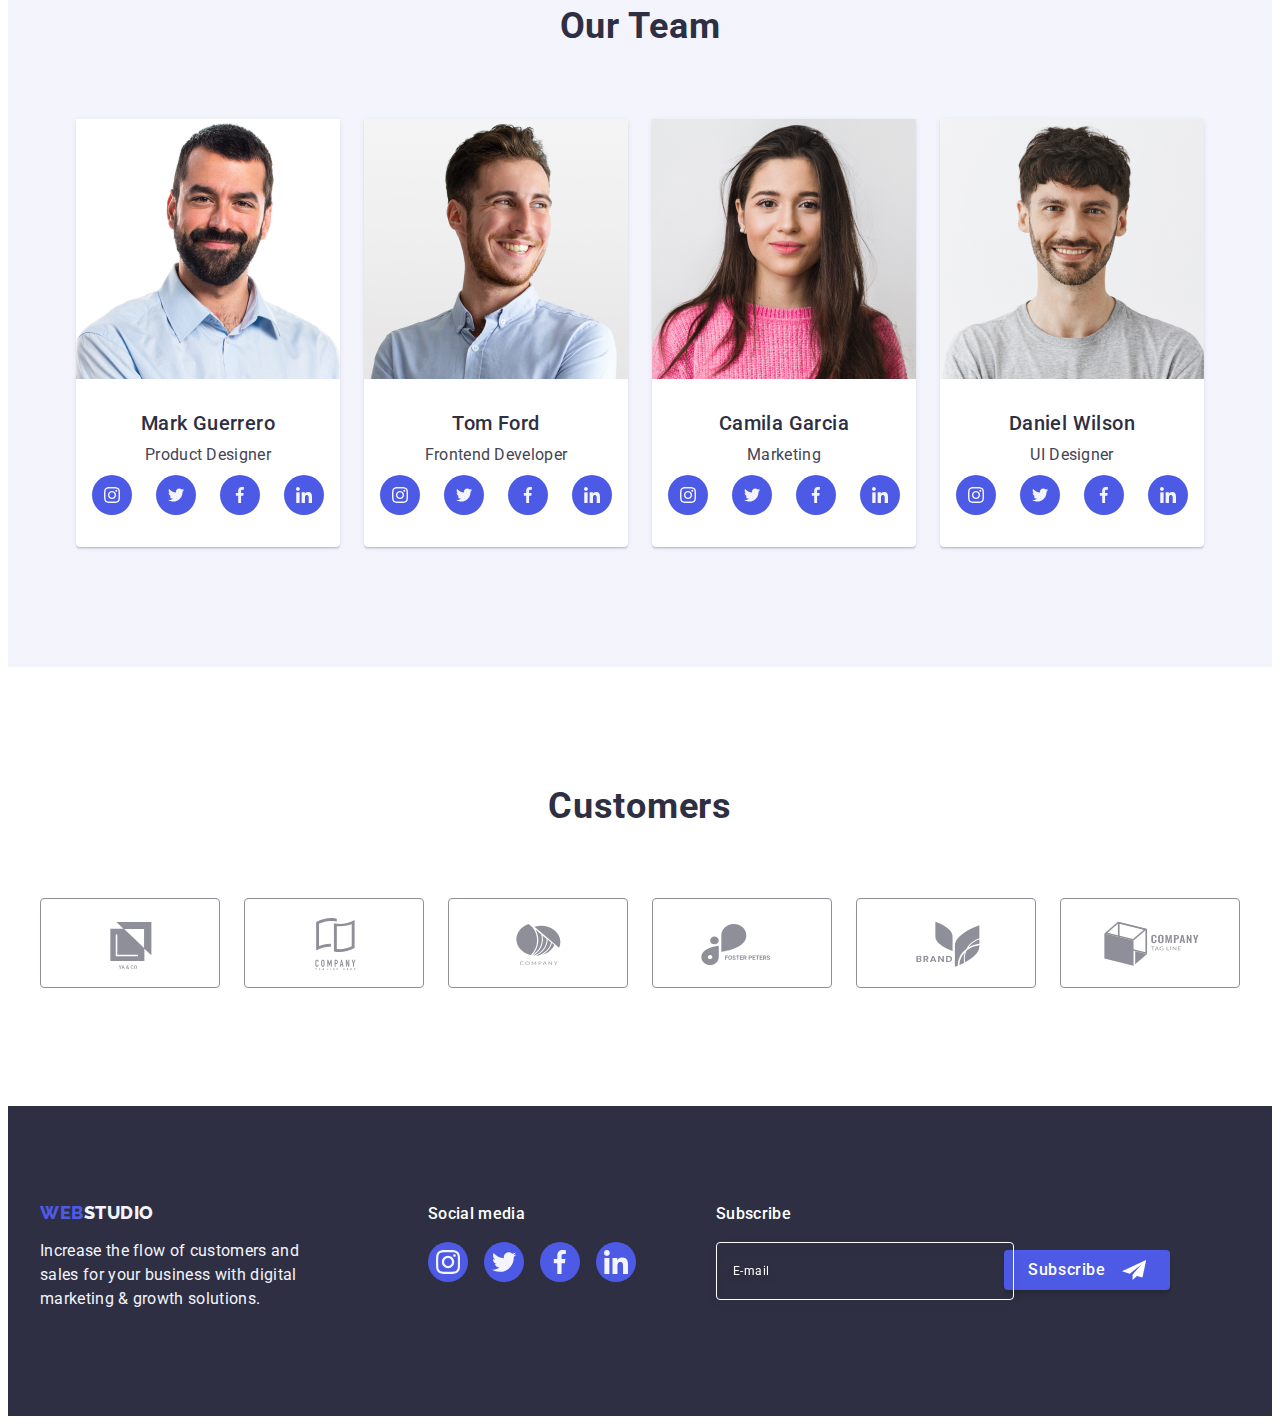
==== commit 7d078866: "hw7" ====
--- a/index.html
+++ b/index.html
@@ -66,7 +66,7 @@
           </ul>
         </address>
       </div>
-      <div  class="mobile-menu is-open js-menu-container">
+      <div  class="mobile-menu js-menu-container">
         <div class="mobile-menu-container">
           <button type="button" class="mobile-menu-close-btn js-close-menu">
             <svg class="mobile-menu-close-btn-icon" width="8" height="8">
@@ -496,7 +496,7 @@
           </ul>
         </div>
         <div class="subscribe-form-footer">
-          <p class="subscribe-form-footer-text social-media-text-footer">
+          <p class="social-media-text-footer">
             Subscribe
           </p>
           <form class="footer-form">
--- a/css/styles.css
+++ b/css/styles.css
@@ -67,21 +67,18 @@
 
 @media screen and (min-width: 1200px) {
   .container {
-    width: 1158px;
+    width: 1200px;
   }
 }
 .menu-header {
   display: none;
 }
-.address {
-  display: none;
-}
 
 .header-container {
   display: flex;
   justify-content: space-between;
-  padding-top: 25.5px;
-  padding-bottom: 25.5px;
+  padding-top: 24px;
+  padding-bottom: 24px;
 }
 .logo {
   font-family: var(--second-font-famyli);
@@ -614,7 +611,7 @@
   font-size: 16px;
   line-height: 1.5;
   letter-spacing: 0.02em;
-  margin-bottom: 72px;
+  padding-bottom: 120px;
   color: var(--body-color);
 }
 
@@ -1087,3 +1084,416 @@
   box-shadow: 0px 1px 6px rgba(46, 47, 66, 0.08), 0px 1px 1px rgba(46, 47, 66, 0.16), 0px 2px 1px rgba(46, 47, 66, 0.08);
 }
  */
+
+ /* TABLET */
+
+
+ @media screen and (max-width: 767px) {
+  
+  .menu-header, .address {
+    position: absolute;
+    width: 1px;
+    height: 1px;
+    margin: -1px;
+    border: 0;
+    padding: 0;
+
+    white-space: nowrap;
+    clip-path: inset(100%);
+    clip: rect(0 0 0 0);
+    overflow: hidden;
+  }
+ 
+ }
+
+ @media screen and (min-width: 768px) {
+    .mobile-menu-open-btn {
+      position: absolute;
+      width: 1px;
+      height: 1px;
+      margin: -1px;
+      border: 0;
+      padding: 0;
+  
+      white-space: nowrap;
+      clip-path: inset(100%);
+      clip: rect(0 0 0 0);
+      overflow: hidden;
+    }
+
+    .page-header {
+      border-bottom: 1px solid #e7e9fc;
+      box-shadow: 0px 2px 1px rgba(46, 47, 66, 0.08), 0px 1px 1px rgba(46, 47, 66, 0.16), 0px 1px 6px rgba(46, 47, 66, 0.08);
+    
+    }  
+
+    .header-container {
+      display: flex;
+      align-items: center;
+      padding-top: 0;
+      padding-bottom: 0;
+    }
+ 
+ .page-nav {
+    display: flex;
+    align-items: center;
+    /* gap: 120px; */
+  }
+  .menu-header {
+    display: flex;
+    align-items: center;
+    gap: 40px;
+    
+  }
+  .menu-link {
+    font-weight: 500;
+    font-size: 16px;
+    line-height: 1.5;
+    letter-spacing: 0.02em;
+    display: block;
+    position: relative;
+    color: var(--main-color);
+    padding-top: 24px;
+    padding-bottom: 24px;
+    transition: color 250ms cubic-bezier(0.4, 0, 0.2, 1);
+   
+  }
+
+ .menu-link:hover{
+    color: var(--secondary-color);
+  }
+  .menu-link:focus{
+    color: var(--secondary-color);
+  }
+  
+  .active-link{
+    color: var(--secondary-color);
+  
+  }
+  
+  .active-link::after {
+   display: block;
+   content: "";
+   border-radius: 2px;
+   background-color: var(--secondary-color);
+   position: absolute;
+   width: 48px;
+   height: 4px;
+  margin-top: 20px;
+  bottom: -1px;
+  
+  }
+  
+  .second-menu-link::after{
+    width: 66px;
+  }
+  .third-menu-link::after {
+    width: 67px;
+  }
+  .address {
+    font-style: normal;
+    margin-left: auto;
+  }
+  .contact-list {
+    display: flex;
+  flex-direction: column;
+    align-items: center;
+    gap: 12px;
+  }
+  .contacts {
+    font-weight: 400;
+    font-size: 16px;
+    line-height: 1.5;
+    letter-spacing: 0.02em;
+    color: var(--body-color);
+    transition: color 250ms cubic-bezier(0.4, 0, 0.2, 1); 
+  }
+  .contacts:hover,
+  .contacts:focus {
+    color: var(--secondary-color);
+  }
+
+         /* FIRST SECTION */
+
+
+.first-section {
+    background-color: #2e2f42;
+    padding-top: 112px;
+    padding-bottom: 112px;
+    background-image: linear-gradient(rgba(46, 47, 66, 0.7),rgba(46, 47, 66, 0.7)), 
+   url('../images/dark-bg-tablet.jpg');
+   background-size: cover;
+   max-width: 1440px;
+   background-repeat: no-repeat;
+   background-position: center;
+    margin: 0 auto;
+
+  
+  }
+  .page-title {
+    font-weight: 700;
+    font-size: 56px;
+    line-height: 1.07;
+    letter-spacing: 0.02em;
+    text-align: center;
+    max-width: 496px;
+    margin-left: auto;
+    margin-right: auto;
+    margin-bottom: 36px;
+  
+    color: var(--btn-hover-focus-title-color);
+  }
+
+        /* SECOND SECTION */
+
+
+
+  /* .second-section {
+    padding-top: 120px;
+    padding-bottom: 120px;
+  } */
+
+  .hidden-title {
+    position: absolute;
+    white-space: nowrap;
+    width: 1px;
+    height: 1px;
+    overflow: hidden;
+    border: 0;
+    padding: 0;
+    clip: rect(0 0 0 0);
+    clip-path: inset(50%);
+    margin: -1px;
+  }
+
+  .second-section-list {
+    display: flex;
+    flex-wrap: wrap;
+    flex-direction: row;
+    gap: 24px;
+  }
+  .item-second-section-list {
+    flex-basis: calc((100% - 24px) / 2);
+    
+  }
+  .subtitle {
+    font-weight: 700;
+    font-size: 36px;
+    line-height: 1.1;
+    text-align: start;
+    letter-spacing: 0.02em;
+    margin-bottom: 8px;
+  
+    color: var(--main-color);
+  }
+  .description {
+    font-weight: 500;
+    font-size: 16px;
+    line-height: 1.5;
+    letter-spacing: 0.02em;
+  
+    color: var(--body-color);
+  }
+
+              /* FOURTH SECTION */
+
+.fourth-section {
+    background-color: #f4f4fd;
+    padding-top: 120px;
+    padding-bottom: 120px;
+  }
+  .fourth-section-title {
+    font-weight: 700;
+    font-size: 36px;
+    line-height: 1.11;
+    letter-spacing: 0.02em;
+    text-transform: capitalize;
+    text-align: center;
+    margin-bottom: 72px;
+    color: var(--main-color);
+  }
+  .fourth-section-list {
+    display: flex;
+    flex-wrap: wrap;
+    flex-direction: row;
+    gap: 24px;
+  }
+  .first-item {
+    background-color: #ffffff;
+    border-top-left-radius: 0px;
+    border-top-right-radius: 0px;
+    border-top-right-radius: 4px;
+    border-bottom-left-radius: 4px;
+  }
+
+
+  /* FIFTH SECTION */
+
+  .fifth-section{
+    padding-top: 120px;
+    padding-bottom: 120px;
+  }
+  .fifth-section-list {
+    display: flex;
+    flex-wrap: wrap;
+    flex-basis: calc((100% - 24px) / 3);
+    justify-content: center;
+    align-items: center;
+    gap: 72px 16px;
+  }
+  .fifth-section-item {
+    width: calc((100% - 48px) / 3);
+    height: 88px;
+  }
+
+  /* FOOTER */
+
+  .page-footer{
+    padding-top: 96px;
+    padding-left: 108px;
+  }
+  .footer-container{
+    display: flex;
+    flex-wrap: wrap;
+    align-items: baseline;
+    gap: 72px 24px;
+    flex-direction: row;
+  }
+  .logo-text-footer{
+    margin: 0;
+    text-align: left;
+
+  }
+  .social-media-footer{
+    margin: 0;
+  }
+  .logo-footer{
+    justify-content: start;
+  }
+  .social-list-footer{
+    display: flex;
+    justify-content: start;
+    margin: 0;
+
+  }
+  .subscribe-form-footer{
+    width: 100%;
+  }
+ .social-media-text-footer{
+  margin-bottom: 16px;
+  text-align: left;
+
+ } 
+ .text-footer{
+  margin-left: 0;
+ }
+.footer-form{
+  display: flex;
+  justify-content: left;
+  flex-direction: row;
+  row-gap: 24px;
+  align-items: baseline;
+}
+.footer-form-field-wrapper{
+  display: block;
+  margin-right: 24px;
+  width: 264px;
+}
+.footer-form-input{
+  width: 264px;
+}
+
+}
+
+/* DESKTOP */
+
+@media screen and (min-width: 1158px) {
+  .contact-list{
+  flex-direction: row;
+  gap: 40px;
+  }
+
+  /* FIRST SECTION */
+
+ .first-section{background-image: linear-gradient(rgba(46, 47, 66, 0.7),rgba(46, 47, 66, 0.7)), 
+  url('../images/people-office.jpg');
+  max-width: 1440px;
+}
+
+/* SECOND SECTION */
+
+.second-section-list{
+  flex-wrap: nowrap;
+}
+.our-principles-container {
+  display: block;
+    display: flex;
+    justify-content: center;
+    align-items: center;
+    width: 264px;
+    height: 112px;
+    background: #F4F4FD;
+  border-radius: 4px;
+  margin-bottom: 8px;
+}
+
+.subtitle{
+  font-weight: 500;
+font-size: 20px;
+}
+.description{
+  font-weight: 400;
+}
+
+/* THIRD SECTION */
+
+.third-section {
+  display: block;
+}
+.third-section {
+  padding-bottom: 120px;
+}
+.third-section-list {
+  display: flex;
+  gap: 24px;
+  flex-basis: calc((100% - 24px) / 3);
+}
+
+.section-title {
+  font-weight: 700;
+  font-size: 36px;
+  line-height: 1.11;
+  letter-spacing: 0.02em;
+  text-transform: capitalize;
+  text-align: center;
+  margin-bottom: 72px;
+  color: var(--main-color);
+}
+
+/* FIFTH SECTION */
+
+.fifth-section-list{
+  flex-wrap: nowrap;
+  gap: 72px 24px;
+}
+
+
+/* FOOTER */
+
+.footer-container{
+  flex-wrap: nowrap;
+  gap: 0;
+}
+.logo-text-footer{
+  margin-right: 120px;
+}
+.subscribe-form-footer{
+  margin-left: 80px;
+}
+.text-footer{
+  text-align: start;
+}
+.page-footer{
+  padding-left: 0;
+}
+}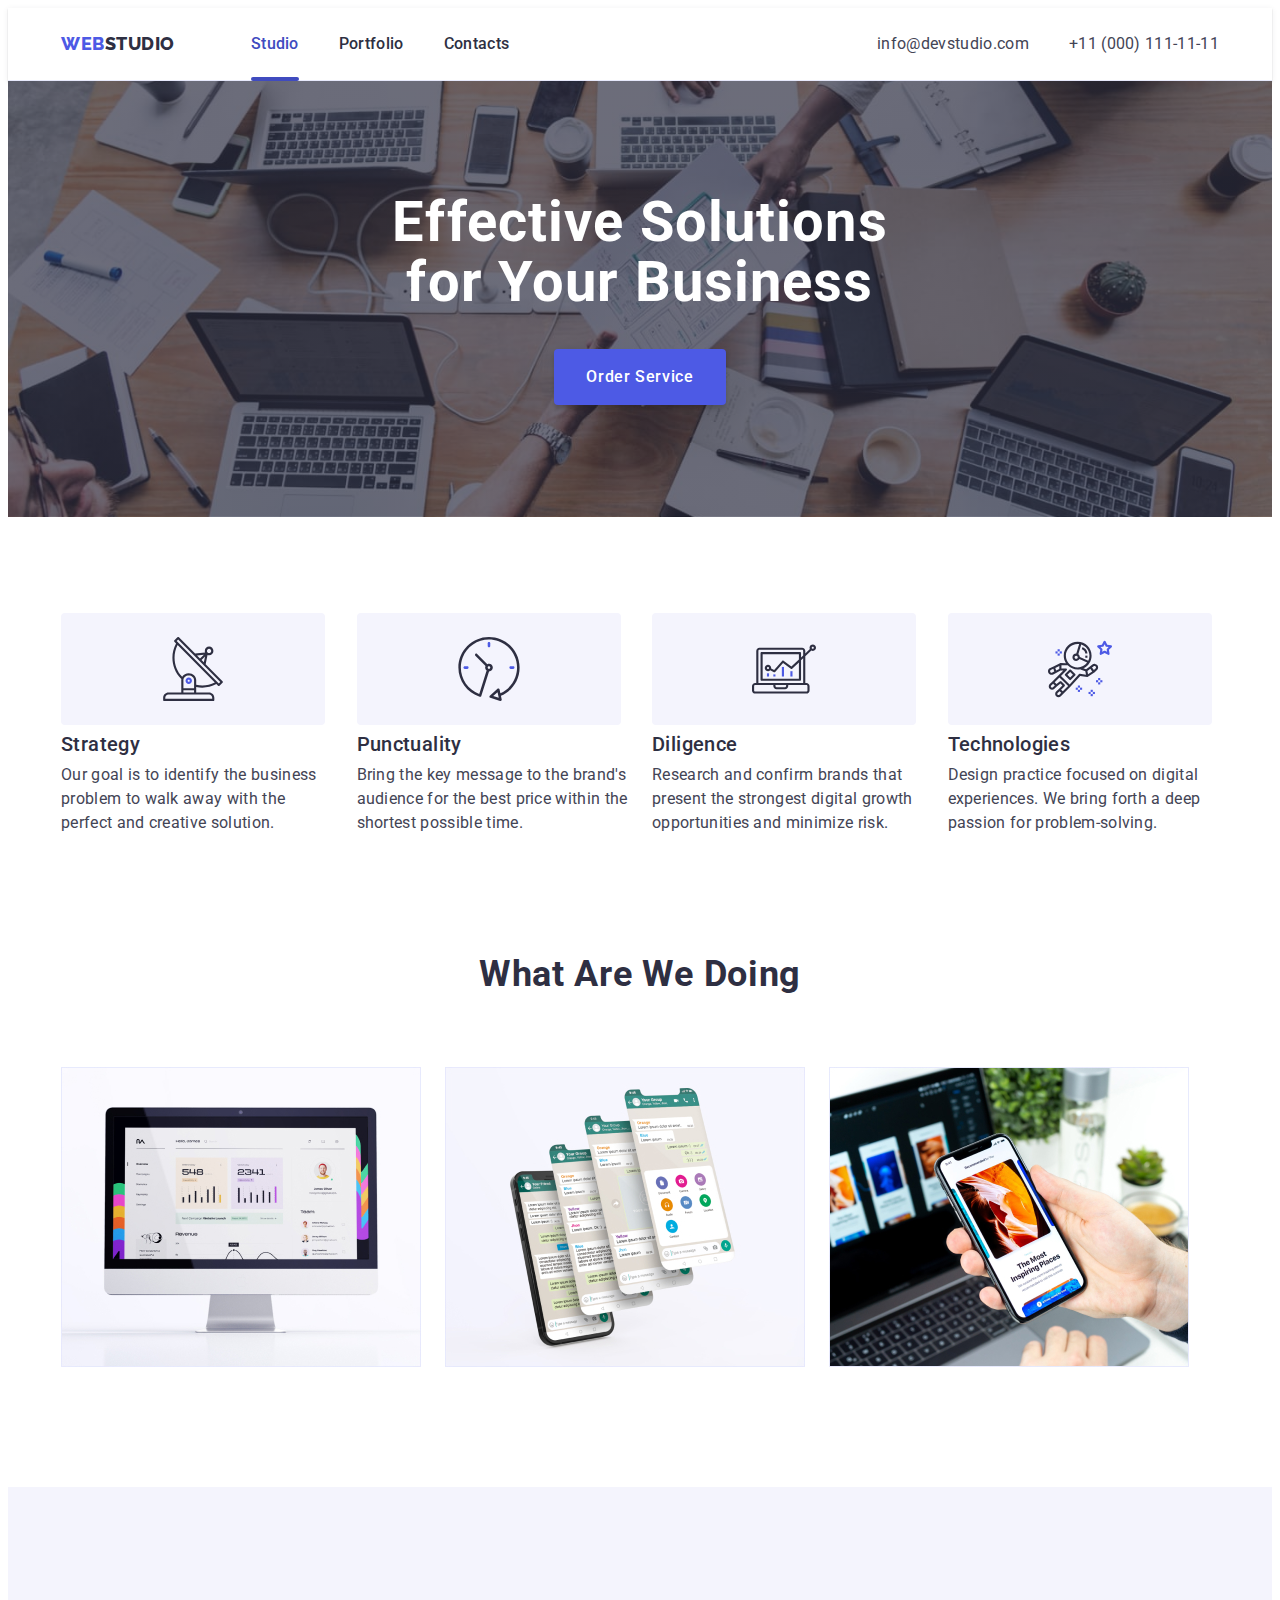
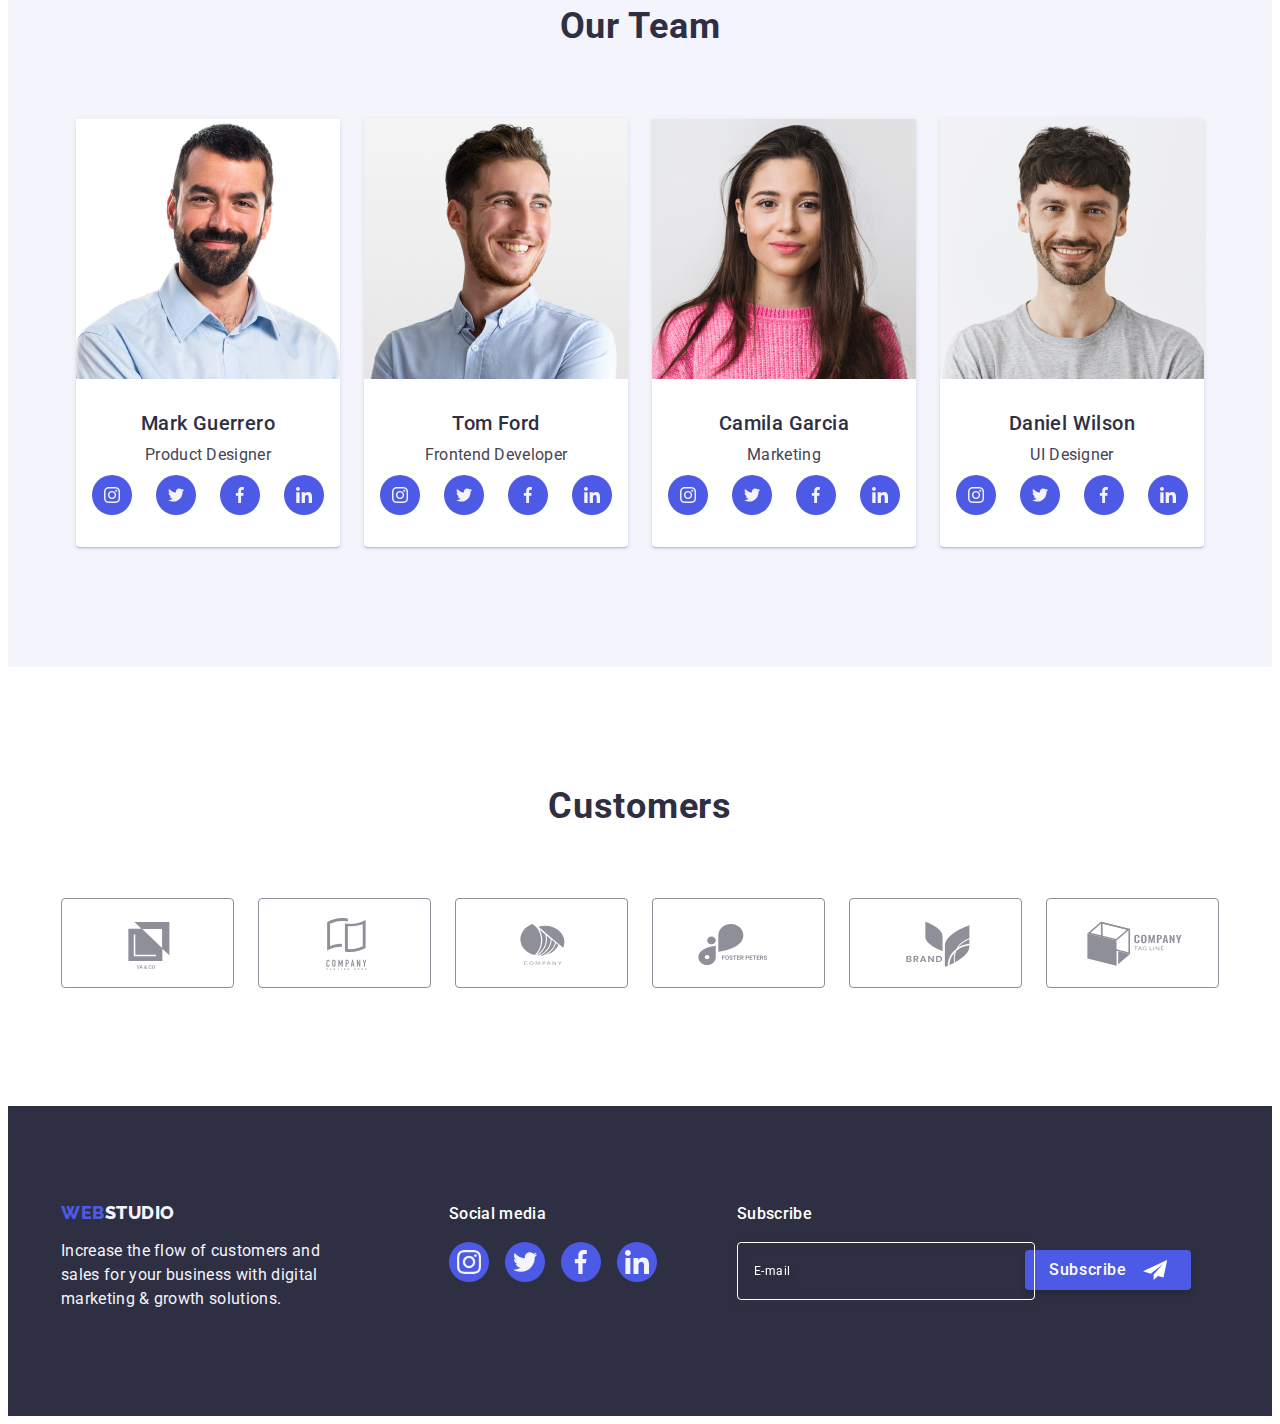
==== commit 1f215c4c: "hw7" ====
--- a/index.html
+++ b/index.html
@@ -232,6 +232,7 @@
           <ul class="list fourth-section-list">
             <li class="first-item">
               <img
+              srcset="./images/mark@2x.jpg 2x"
                 src="./images/mark.jpg"
                 alt="Product Designer"
                 width="264"
@@ -274,6 +275,7 @@
             </li>
             <li class="first-item">
               <img
+              srcset="./images/tom@2x.jpg 2x"
                 src="./images/tom.jpg"
                 alt="Frontend Developer"
                 width="264"
@@ -316,6 +318,7 @@
             </li>
             <li class="first-item">
               <img
+              srcset="./images/camila@2x.jpg 2x"
                 src="./images/camila.jpg"
                 alt="Marketing"
                 width="264"
@@ -358,6 +361,7 @@
             </li>
             <li class="first-item">
               <img
+              srcset="./images/daniel@2x.jpg 2x"
                 src="./images/daniel.jpg"
                 alt="UI Designer"
                 width="264"
--- a/css/styles.css
+++ b/css/styles.css
@@ -41,11 +41,11 @@
 
 body {
   font-family: var(--main-font-family);
-   color: var(--body-color);
+  color: var(--body-color);
   background-color: #ffffff;
 }
 
-/* HEADER */
+/* MOBILE HEADER */
 
 .container {
   padding-left: 15px;
@@ -65,9 +65,9 @@
   }
 }
 
-@media screen and (min-width: 1200px) {
+@media screen and (min-width: 1158px) {
   .container {
-    width: 1200px;
+    width: 1158px;
   }
 }
 .menu-header {
@@ -209,102 +209,8 @@
 .social-list-icon {
   fill: var(--text-second-part-logo-footer-color);
 }
-/* .header-container {
-  display: flex;
-  align-items: center;
-}
-
-.page-nav {
-  display: flex;
-  align-items: center;
-}
-.logo {
-  font-family: var(--second-font-famyli);
-  font-weight: 800;
-  font-size: 18px;
-  line-height: 1.17;
-  letter-spacing: 0.03em;
-  text-transform: uppercase;
-  margin-right: 76px;
-
-  color: var(--logo-main-button-color);
-}
-.second-part-logo-header {
-  color: var(--main-color);
-}
-.menu-header {
-  display: flex;
-  align-items: center;
-  gap: 40px;
-}
-.page-header {
-  border-bottom: 1px solid #e7e9fc;
-  box-shadow: 0px 2px 1px rgba(46, 47, 66, 0.08), 0px 1px 1px rgba(46, 47, 66, 0.16), 0px 1px 6px rgba(46, 47, 66, 0.08);
-
-}
-.menu-link {
-  font-weight: 500;
-  font-size: 16px;
-  line-height: 1.5;
-  letter-spacing: 0.02em;
-  display: block;
-  position: relative;
-  color: var(--main-color);
-  padding-top: 24px;
-  padding-bottom: 24px;
-  transition: color 250ms cubic-bezier(0.4, 0, 0.2, 1);
-}
-
-.menu-link:hover{
-  color: var(--secondary-color);
-}
-
-.menu-link:focus{
-  color: var(--secondary-color);
-}
-.active-link{
-  color: var(--secondary-color);
-
-}
-
-.active-link::after {
- display: block;
- content: "";
- border-radius: 2px;
- background-color: var(--secondary-color);
- position: absolute;
- width: 48px;
- height: 4px;
-margin-top: 20px;
-bottom: -1px;
-
-}
-
-.second-menu-link::after{
-  width: 66px;
-}
-.third-menu-link::after {
-  width: 67px;
-}
-
-.address {
-  font-style: normal;
-  margin-left: auto;
-}
-.contacts {
-  font-weight: 400;
-  font-size: 16px;
-  line-height: 1.5;
-  letter-spacing: 0.02em;
-  color: var(--body-color);
-  transition: color 250ms cubic-bezier(0.4, 0, 0.2, 1); 
-}
-.contacts:hover,
-.contacts:focus {
-  color: var(--secondary-color);
-} */
-
-/* FIRST SECTION */
+
+/* MOBILE FIRST SECTION */
 .first-section {
   background-color: #2e2f42;
   padding-top: 188px;
@@ -320,6 +226,18 @@
   background-position: center;
   margin: 0 auto;
 }
+@media screen and (min-device-pixel-ratio: 2) and (max-width: 767px),
+  screen and (min-resolution: 192dpi) and (max-width: 767px),
+  screen and (min-resolution: 2dppx) and (max-width: 767px) {
+  .first-section {
+    background-image: linear-gradient(
+        rgba(46, 47, 66, 0.7),
+        rgba(46, 47, 66, 0.7)
+      ),
+      url("../images/dark-bg@2x.jpg");
+  }
+}
+
 .page-title {
   font-weight: 700;
   font-size: 36px;
@@ -352,14 +270,7 @@
   color: var(--btn-hover-focus-title-color);
   transition: background-color 250ms cubic-bezier(0.4, 0, 0.2, 1);
 }
-/* .order-btn:hover {
-  color: var(--btn-hover-focus-title-color);
-  background-color: #404bbf;
-}
-.order-btn:focus {
-  color: var(--btn-hover-focus-title-color);
-  background-color: var(--secondary-color)
-} */
+
 .backdrop {
   position: fixed;
   top: 0;
@@ -446,9 +357,6 @@
   transition: border-color 250ms cubic-bezier(0.4, 0, 0.2, 1);
 }
 
-/* .contact-form-textarea:focus {
-  border-color: var(--logo-main-button-color);
-} */
 .contact-form-input {
   width: 100%;
   height: 40px;
@@ -459,13 +367,7 @@
   outline: transparent;
   transition: border-color 250ms cubic-bezier(0.4, 0, 0.2, 1);
 }
-/* .contact-form-input:focus{
-  border-color: #4D5AE5;
-} */
-
-.contact-form-input:focus + .contact-form-input-icon {
-  fill: var(--logo-main-button-color);
-}
+
 .contact-form-input-icon {
   position: absolute;
   left: 16px;
@@ -553,12 +455,6 @@
   transition: background-color 250ms cubic-bezier(0.4, 0, 0.2, 1);
 }
 
-/* .modal-close-btn:hover,
-.modal-close-btn:focus{
-  background-color: var(--secondary-color);
-  border: none;
-  fill: var(--btn-hover-focus-title-color);
-} */
 .modal-close-btn-icon {
   transition: fill 250ms cubic-bezier(0.4, 0, 0.2, 1);
 }
@@ -568,7 +464,7 @@
   pointer-events: none;
 }
 
-/* SECOND SECTION */
+/* MOBILE SECOND SECTION */
 
 .second-section-list {
   display: flex;
@@ -618,43 +514,14 @@
 .our-principles-container {
   display: none;
 }
-/* .our-principles-container{
-  display: flex;
-  justify-content: center;
-  align-items: center;
-  width: 264px;
-  height: 112px;
-  background: #F4F4FD;
-border-radius: 4px;
-margin-bottom: 8px;
-} */
-
-/* THIRD SECTION */
+
+/* MOBILE THIRD SECTION */
 
 .third-section {
   display: none;
 }
-/* .third-section {
-  padding-bottom: 120px;
-} */
-.third-section-list {
-  display: flex;
-  gap: 24px;
-  flex-basis: calc((100% - 24px) / 3);
-}
-
-.section-title {
-  font-weight: 700;
-  font-size: 36px;
-  line-height: 1.11;
-  letter-spacing: 0.02em;
-  text-transform: capitalize;
-  text-align: center;
-  margin-bottom: 72px;
-  color: var(--main-color);
-}
-
-/* FOURTH SECTION */
+
+/* MOBILE FOURTH SECTION */
 
 .fourth-section {
   background-color: #f4f4fd;
@@ -724,12 +591,7 @@
 .social-list-icon {
   fill: var(--text-second-part-logo-footer-color);
 }
-.social-list-link:hover {
-  background: #404bbf;
-}
-.social-list-link:focus {
-  background-color: #404bbf;
-}
+
 .first-item {
   background-color: #ffffff;
   border-top-left-radius: 0px;
@@ -743,7 +605,7 @@
     0px 1px 1px rgba(46, 47, 66, 0.16), 0px 2px 1px rgba(46, 47, 66, 0.08);
 }
 
-/* FIFTH SECTION */
+/* MOBILE FIFTH SECTION */
 
 .fifth-section {
   padding-top: 96px;
@@ -787,22 +649,12 @@
     color 250ms cubic-bezier(0.4, 0, 0.2, 1);
 }
 
-/* .fifth-section-link:hover{
-  color: var(--secondary-color);
-  border-color: var(--secondary-color);
-  
-} */
-/* .fifth-section-link:focus{
-  color: var(--secondary-color);
-  border-color: var(--secondary-color);
-  
-} */
 .fifth-section-icon {
   fill: #8e8f99;
   fill: currentColor;
 }
 
-/* FOOTER */
+/* MOBILE FOOTER */
 
 .page-footer {
   background-color: #2e2f42;
@@ -810,9 +662,8 @@
   padding-bottom: 100px;
 }
 .logo-text-footer {
-margin: 0 auto 72px;
-text-align: center;
-
+  margin: 0 auto 72px;
+  text-align: center;
 }
 .logo-footer {
   font-family: var(--second-font-famyli);
@@ -840,12 +691,12 @@
   font-size: 16px;
   line-height: 1.5;
   letter-spacing: 0.02em;
-width: 268px;
-text-align: center;
+  width: 268px;
+  text-align: center;
   min-height: 72px;
   color: var(--text-second-part-logo-footer-color);
 }
-.social-media-footer{
+.social-media-footer {
   margin-left: auto;
   margin-right: auto;
 }
@@ -864,7 +715,7 @@
 
   color: var(--btn-hover-focus-title-color);
 }
-.footer-form-field-wrapper{
+.footer-form-field-wrapper {
   display: block;
   margin-bottom: 16px;
   width: 100%;
@@ -912,14 +763,6 @@
   box-shadow: 0px 4px 4px rgba(0, 0, 0, 0.15);
   color: var(--btn-hover-focus-title-color);
 }
-.footer-form-btn:hover {
-  color: var(--btn-hover-focus-title-color);
-  background-color: var(--secondary-color);
-}
-.footer-form-btn:focus {
-  color: var(--btn-hover-focus-title-color);
-  background-color: var(--secondary-color);
-}
 .footer-form-icon {
   margin-left: 16px;
 }
@@ -940,15 +783,482 @@
   letter-spacing: 0.04em;
   color: #ffffff;
 }
-.social-list-link-footer:hover {
-  background-color: #31d0aa;
-}
-.social-list-link-footer:focus {
-  background-color: #31d0aa;
-}
+
+/* TABLET */
+
+@media screen and (max-width: 767px) {
+  .menu-header,
+  .address {
+    position: absolute;
+    width: 1px;
+    height: 1px;
+    margin: -1px;
+    border: 0;
+    padding: 0;
+
+    white-space: nowrap;
+    clip-path: inset(100%);
+    clip: rect(0 0 0 0);
+    overflow: hidden;
+  }
+}
+
+@media screen and (min-width: 768px) {
+  
+  .mobile-menu-open-btn {
+    position: absolute;
+    width: 1px;
+    height: 1px;
+    margin: -1px;
+    border: 0;
+    padding: 0;
+
+    white-space: nowrap;
+    clip-path: inset(100%);
+    clip: rect(0 0 0 0);
+    overflow: hidden;
+  }
+
+  /* TABLET HEADER */
+
+  .page-header {
+    border-bottom: 1px solid #e7e9fc;
+    box-shadow: 0px 2px 1px rgba(46, 47, 66, 0.08),
+      0px 1px 1px rgba(46, 47, 66, 0.16), 0px 1px 6px rgba(46, 47, 66, 0.08);
+  }
+
+  .header-container {
+    display: flex;
+    align-items: center;
+    padding-top: 0;
+    padding-bottom: 0;
+  }
+
+  .page-nav {
+    display: flex;
+    align-items: center;
+  }
+  .menu-header {
+    display: flex;
+    align-items: center;
+    gap: 40px;
+  }
+  .menu-link {
+    font-weight: 500;
+    font-size: 16px;
+    line-height: 1.5;
+    letter-spacing: 0.02em;
+    display: block;
+    position: relative;
+    color: var(--main-color);
+    padding-top: 24px;
+    padding-bottom: 24px;
+    transition: color 250ms cubic-bezier(0.4, 0, 0.2, 1);
+  }
+
+  .active-link {
+    color: var(--secondary-color);
+  }
+
+  .active-link::after {
+    display: block;
+    content: "";
+    border-radius: 2px;
+    background-color: var(--secondary-color);
+    position: absolute;
+    width: 48px;
+    height: 4px;
+    margin-top: 20px;
+    bottom: -1px;
+  }
+
+  .second-menu-link::after {
+    width: 66px;
+  }
+  .third-menu-link::after {
+    width: 67px;
+  }
+  .address {
+    font-style: normal;
+    margin-left: auto;
+  }
+  .contact-list {
+    display: flex;
+    flex-direction: column;
+    align-items: center;
+    gap: 12px;
+  }
+  .contacts {
+    font-weight: 400;
+    font-size: 16px;
+    line-height: 1.5;
+    letter-spacing: 0.02em;
+    color: var(--body-color);
+    transition: color 250ms cubic-bezier(0.4, 0, 0.2, 1);
+  }
+
+  /* TABLET FIRST SECTION */
+
+  .first-section {
+    background-color: #2e2f42;
+    padding-top: 112px;
+    padding-bottom: 112px;
+    background-image: linear-gradient(
+        rgba(46, 47, 66, 0.7),
+        rgba(46, 47, 66, 0.7)
+      ),
+      url("../images/dark-bg-tablet.jpg");
+    background-size: cover;
+    max-width: 1440px;
+    background-repeat: no-repeat;
+    background-position: center;
+    margin: 0 auto;
+  }
+  .page-title {
+    font-weight: 700;
+    font-size: 56px;
+    line-height: 1.07;
+    letter-spacing: 0.02em;
+    text-align: center;
+    max-width: 496px;
+    margin-left: auto;
+    margin-right: auto;
+    margin-bottom: 36px;
+
+    color: var(--btn-hover-focus-title-color);
+  }
+
+  /*TABLET SECOND SECTION */
+
+  .hidden-title {
+    position: absolute;
+    white-space: nowrap;
+    width: 1px;
+    height: 1px;
+    overflow: hidden;
+    border: 0;
+    padding: 0;
+    clip: rect(0 0 0 0);
+    clip-path: inset(50%);
+    margin: -1px;
+  }
+
+  .second-section-list {
+    display: flex;
+    flex-wrap: wrap;
+    flex-direction: row;
+    gap: 24px;
+  }
+  .item-second-section-list {
+    flex-basis: calc((100% - 24px) / 2);
+  }
+  .subtitle {
+    font-weight: 700;
+    font-size: 36px;
+    line-height: 1.1;
+    text-align: start;
+    letter-spacing: 0.02em;
+    margin-bottom: 8px;
+
+    color: var(--main-color);
+  }
+  .description {
+    font-weight: 500;
+    font-size: 16px;
+    line-height: 1.5;
+    letter-spacing: 0.02em;
+
+    color: var(--body-color);
+  }
+
+  /*TABLET FOURTH SECTION */
+
+  .fourth-section {
+    background-color: #f4f4fd;
+    padding-top: 120px;
+    padding-bottom: 120px;
+  }
+  .fourth-section-title {
+    font-weight: 700;
+    font-size: 36px;
+    line-height: 1.11;
+    letter-spacing: 0.02em;
+    text-transform: capitalize;
+    text-align: center;
+    margin-bottom: 72px;
+    color: var(--main-color);
+  }
+  .fourth-section-list {
+    display: flex;
+    flex-wrap: wrap;
+    flex-direction: row;
+    gap: 24px;
+  }
+  .first-item {
+    background-color: #ffffff;
+    border-top-left-radius: 0px;
+    border-top-right-radius: 0px;
+    border-top-right-radius: 4px;
+    border-bottom-left-radius: 4px;
+  }
+
+  /*TABLET FIFTH SECTION */
+
+  .fifth-section {
+    padding-top: 120px;
+    padding-bottom: 120px;
+  }
+  .fifth-section-list {
+    display: flex;
+    flex-wrap: wrap;
+    flex-basis: calc((100% - 24px) / 3);
+    justify-content: center;
+    align-items: center;
+    gap: 72px 16px;
+  }
+  .fifth-section-item {
+    width: calc((100% - 48px) / 3);
+    height: 88px;
+  }
+
+  /*TABLET FOOTER */
+
+  .page-footer {
+    padding-top: 96px;
+    padding-left: 108px;
+  }
+  .footer-container {
+    display: flex;
+    flex-wrap: wrap;
+    align-items: baseline;
+    gap: 72px 24px;
+    flex-direction: row;
+  }
+  .logo-text-footer {
+    margin: 0;
+    text-align: left;
+  }
+  .social-media-footer {
+    margin: 0;
+  }
+  .logo-footer {
+    justify-content: start;
+  }
+  .social-list-footer {
+    display: flex;
+    justify-content: start;
+    margin: 0;
+  }
+  .subscribe-form-footer {
+    width: 100%;
+  }
+  .social-media-text-footer {
+    margin-bottom: 16px;
+    text-align: left;
+  }
+  .text-footer {
+    margin-left: 0;
+  }
+  .footer-form {
+    display: flex;
+    justify-content: left;
+    flex-direction: row;
+    row-gap: 24px;
+    align-items: baseline;
+  }
+  .footer-form-field-wrapper {
+    display: block;
+    margin-right: 24px;
+    width: 264px;
+  }
+  .footer-form-input {
+    width: 264px;
+  }
+}
+@media screen and (min-device-pixel-ratio: 2) and (min-width: 768px),
+    screen and (min-resolution: 192dpi) and (min-width: 768px),
+    screen and (min-resolution: 2dppx) and (min-width: 768px) {
+    .first-section { 
+      background-image: linear-gradient(
+        rgba(46, 47, 66, 0.7),
+        rgba(46, 47, 66, 0.7)
+      ), url("../images/dark-bg-tablet@2x.jpg");
+    }
+  }
+
+/* DESKTOP */
+
+@media screen and (min-width: 1158px) {
+  /* DESKTOP HEADER */
+
+  .contact-list {
+    flex-direction: row;
+    gap: 40px;
+  }
+  .menu-link:hover {
+    color: var(--secondary-color);
+  }
+  .menu-link:focus {
+    color: var(--secondary-color);
+  }
+  .contacts:hover,
+  .contacts:focus {
+    color: var(--secondary-color);
+  }
+
+  /*DESKTOP FIRST SECTION */
+
+  .first-section {
+    background-image: linear-gradient(
+        rgba(46, 47, 66, 0.7),
+        rgba(46, 47, 66, 0.7)
+      ),
+      url("../images/people-office.jpg");
+    max-width: 1440px;
+  }
+  .order-btn:hover {
+    color: var(--btn-hover-focus-title-color);
+    background-color: #404bbf;
+  }
+  .order-btn:focus {
+    color: var(--btn-hover-focus-title-color);
+    background-color: var(--secondary-color);
+  }
+
+  /* DESKTOP SECOND SECTION */
+
+  .second-section-list {
+    flex-wrap: nowrap;
+  }
+  .our-principles-container {
+    display: block;
+    display: flex;
+    justify-content: center;
+    align-items: center;
+    width: 264px;
+    height: 112px;
+    background: #f4f4fd;
+    border-radius: 4px;
+    margin-bottom: 8px;
+  }
+
+  .subtitle {
+    font-weight: 500;
+    font-size: 20px;
+  }
+  .description {
+    font-weight: 400;
+  }
+
+  /* DESKTOP THIRD SECTION */
+
+  .third-section {
+    display: block;
+  }
+  .third-section {
+    padding-bottom: 120px;
+  }
+  .third-section-list {
+    display: flex;
+    gap: 24px;
+    flex-basis: calc((100% - 24px) / 3);
+  }
+
+  .section-title {
+    font-weight: 700;
+    font-size: 36px;
+    line-height: 1.11;
+    letter-spacing: 0.02em;
+    text-transform: capitalize;
+    text-align: center;
+    margin-bottom: 72px;
+    color: var(--main-color);
+  }
+  .social-list-link:hover {
+    background: #404bbf;
+  }
+  .social-list-link:focus {
+    background-color: #404bbf;
+  }
+
+  /* DESKTOP FIFTH SECTION */
+
+  .fifth-section-list {
+    flex-wrap: nowrap;
+    gap: 72px 24px;
+  }
+  .fifth-section-link:hover {
+    color: var(--secondary-color);
+    border-color: var(--secondary-color);
+  }
+  .fifth-section-link:focus {
+    color: var(--secondary-color);
+    border-color: var(--secondary-color);
+  }
+
+  /* DESKTOP FOOTER */
+
+  .footer-container {
+    flex-wrap: nowrap;
+    gap: 0;
+  }
+  .logo-text-footer {
+    margin-right: 120px;
+  }
+  .subscribe-form-footer {
+    margin-left: 80px;
+  }
+  .text-footer {
+    text-align: start;
+  }
+  .page-footer {
+    padding-left: 0;
+  }
+  .modal-close-btn:hover,
+  .modal-close-btn:focus {
+    background-color: var(--secondary-color);
+    border: none;
+    fill: var(--btn-hover-focus-title-color);
+  }
+  .footer-form-btn:hover {
+    color: var(--btn-hover-focus-title-color);
+    background-color: var(--secondary-color);
+  }
+  .footer-form-btn:focus {
+    color: var(--btn-hover-focus-title-color);
+    background-color: var(--secondary-color);
+  }
+  .social-list-link-footer:hover {
+    background-color: #31d0aa;
+  }
+  .social-list-link-footer:focus {
+    background-color: #31d0aa;
+  }
+  .contact-form-textarea:focus {
+    border-color: var(--logo-main-button-color);
+  }
+  .contact-form-input:focus {
+    border-color: #4d5ae5;
+  }
+
+  .contact-form-input:focus + .contact-form-input-icon {
+    fill: var(--logo-main-button-color);
+  }
+}
+@media screen and (min-device-pixel-ratio: 2) and (min-width: 1158px),
+    screen and (min-resolution: 192dpi) and (min-width: 1158px),
+    screen and (min-resolution: 2dppx) and (min-width: 1158px) {
+    .first-section { 
+      background-image: linear-gradient(
+        rgba(46, 47, 66, 0.7),
+        rgba(46, 47, 66, 0.7)
+      ), url("../images/dark-bg-tablet@2x.jpg");
+    }
+  }
+
 /* 
 
-
+PORTFOLIO
 
 
 .tittle-link {
@@ -1033,17 +1343,6 @@
   
 }
 
-.contact-list {
-  display: flex;
-  align-items: center;
-  gap: 40px;
-}
-
-.container{
-  padding-left: 15px;
-  padding-right: 15px;
-}
-
 .list-btn {
   display: flex;
   gap: 24px;
@@ -1084,416 +1383,3 @@
   box-shadow: 0px 1px 6px rgba(46, 47, 66, 0.08), 0px 1px 1px rgba(46, 47, 66, 0.16), 0px 2px 1px rgba(46, 47, 66, 0.08);
 }
  */
-
- /* TABLET */
-
-
- @media screen and (max-width: 767px) {
-  
-  .menu-header, .address {
-    position: absolute;
-    width: 1px;
-    height: 1px;
-    margin: -1px;
-    border: 0;
-    padding: 0;
-
-    white-space: nowrap;
-    clip-path: inset(100%);
-    clip: rect(0 0 0 0);
-    overflow: hidden;
-  }
- 
- }
-
- @media screen and (min-width: 768px) {
-    .mobile-menu-open-btn {
-      position: absolute;
-      width: 1px;
-      height: 1px;
-      margin: -1px;
-      border: 0;
-      padding: 0;
-  
-      white-space: nowrap;
-      clip-path: inset(100%);
-      clip: rect(0 0 0 0);
-      overflow: hidden;
-    }
-
-    .page-header {
-      border-bottom: 1px solid #e7e9fc;
-      box-shadow: 0px 2px 1px rgba(46, 47, 66, 0.08), 0px 1px 1px rgba(46, 47, 66, 0.16), 0px 1px 6px rgba(46, 47, 66, 0.08);
-    
-    }  
-
-    .header-container {
-      display: flex;
-      align-items: center;
-      padding-top: 0;
-      padding-bottom: 0;
-    }
- 
- .page-nav {
-    display: flex;
-    align-items: center;
-    /* gap: 120px; */
-  }
-  .menu-header {
-    display: flex;
-    align-items: center;
-    gap: 40px;
-    
-  }
-  .menu-link {
-    font-weight: 500;
-    font-size: 16px;
-    line-height: 1.5;
-    letter-spacing: 0.02em;
-    display: block;
-    position: relative;
-    color: var(--main-color);
-    padding-top: 24px;
-    padding-bottom: 24px;
-    transition: color 250ms cubic-bezier(0.4, 0, 0.2, 1);
-   
-  }
-
- .menu-link:hover{
-    color: var(--secondary-color);
-  }
-  .menu-link:focus{
-    color: var(--secondary-color);
-  }
-  
-  .active-link{
-    color: var(--secondary-color);
-  
-  }
-  
-  .active-link::after {
-   display: block;
-   content: "";
-   border-radius: 2px;
-   background-color: var(--secondary-color);
-   position: absolute;
-   width: 48px;
-   height: 4px;
-  margin-top: 20px;
-  bottom: -1px;
-  
-  }
-  
-  .second-menu-link::after{
-    width: 66px;
-  }
-  .third-menu-link::after {
-    width: 67px;
-  }
-  .address {
-    font-style: normal;
-    margin-left: auto;
-  }
-  .contact-list {
-    display: flex;
-  flex-direction: column;
-    align-items: center;
-    gap: 12px;
-  }
-  .contacts {
-    font-weight: 400;
-    font-size: 16px;
-    line-height: 1.5;
-    letter-spacing: 0.02em;
-    color: var(--body-color);
-    transition: color 250ms cubic-bezier(0.4, 0, 0.2, 1); 
-  }
-  .contacts:hover,
-  .contacts:focus {
-    color: var(--secondary-color);
-  }
-
-         /* FIRST SECTION */
-
-
-.first-section {
-    background-color: #2e2f42;
-    padding-top: 112px;
-    padding-bottom: 112px;
-    background-image: linear-gradient(rgba(46, 47, 66, 0.7),rgba(46, 47, 66, 0.7)), 
-   url('../images/dark-bg-tablet.jpg');
-   background-size: cover;
-   max-width: 1440px;
-   background-repeat: no-repeat;
-   background-position: center;
-    margin: 0 auto;
-
-  
-  }
-  .page-title {
-    font-weight: 700;
-    font-size: 56px;
-    line-height: 1.07;
-    letter-spacing: 0.02em;
-    text-align: center;
-    max-width: 496px;
-    margin-left: auto;
-    margin-right: auto;
-    margin-bottom: 36px;
-  
-    color: var(--btn-hover-focus-title-color);
-  }
-
-        /* SECOND SECTION */
-
-
-
-  /* .second-section {
-    padding-top: 120px;
-    padding-bottom: 120px;
-  } */
-
-  .hidden-title {
-    position: absolute;
-    white-space: nowrap;
-    width: 1px;
-    height: 1px;
-    overflow: hidden;
-    border: 0;
-    padding: 0;
-    clip: rect(0 0 0 0);
-    clip-path: inset(50%);
-    margin: -1px;
-  }
-
-  .second-section-list {
-    display: flex;
-    flex-wrap: wrap;
-    flex-direction: row;
-    gap: 24px;
-  }
-  .item-second-section-list {
-    flex-basis: calc((100% - 24px) / 2);
-    
-  }
-  .subtitle {
-    font-weight: 700;
-    font-size: 36px;
-    line-height: 1.1;
-    text-align: start;
-    letter-spacing: 0.02em;
-    margin-bottom: 8px;
-  
-    color: var(--main-color);
-  }
-  .description {
-    font-weight: 500;
-    font-size: 16px;
-    line-height: 1.5;
-    letter-spacing: 0.02em;
-  
-    color: var(--body-color);
-  }
-
-              /* FOURTH SECTION */
-
-.fourth-section {
-    background-color: #f4f4fd;
-    padding-top: 120px;
-    padding-bottom: 120px;
-  }
-  .fourth-section-title {
-    font-weight: 700;
-    font-size: 36px;
-    line-height: 1.11;
-    letter-spacing: 0.02em;
-    text-transform: capitalize;
-    text-align: center;
-    margin-bottom: 72px;
-    color: var(--main-color);
-  }
-  .fourth-section-list {
-    display: flex;
-    flex-wrap: wrap;
-    flex-direction: row;
-    gap: 24px;
-  }
-  .first-item {
-    background-color: #ffffff;
-    border-top-left-radius: 0px;
-    border-top-right-radius: 0px;
-    border-top-right-radius: 4px;
-    border-bottom-left-radius: 4px;
-  }
-
-
-  /* FIFTH SECTION */
-
-  .fifth-section{
-    padding-top: 120px;
-    padding-bottom: 120px;
-  }
-  .fifth-section-list {
-    display: flex;
-    flex-wrap: wrap;
-    flex-basis: calc((100% - 24px) / 3);
-    justify-content: center;
-    align-items: center;
-    gap: 72px 16px;
-  }
-  .fifth-section-item {
-    width: calc((100% - 48px) / 3);
-    height: 88px;
-  }
-
-  /* FOOTER */
-
-  .page-footer{
-    padding-top: 96px;
-    padding-left: 108px;
-  }
-  .footer-container{
-    display: flex;
-    flex-wrap: wrap;
-    align-items: baseline;
-    gap: 72px 24px;
-    flex-direction: row;
-  }
-  .logo-text-footer{
-    margin: 0;
-    text-align: left;
-
-  }
-  .social-media-footer{
-    margin: 0;
-  }
-  .logo-footer{
-    justify-content: start;
-  }
-  .social-list-footer{
-    display: flex;
-    justify-content: start;
-    margin: 0;
-
-  }
-  .subscribe-form-footer{
-    width: 100%;
-  }
- .social-media-text-footer{
-  margin-bottom: 16px;
-  text-align: left;
-
- } 
- .text-footer{
-  margin-left: 0;
- }
-.footer-form{
-  display: flex;
-  justify-content: left;
-  flex-direction: row;
-  row-gap: 24px;
-  align-items: baseline;
-}
-.footer-form-field-wrapper{
-  display: block;
-  margin-right: 24px;
-  width: 264px;
-}
-.footer-form-input{
-  width: 264px;
-}
-
-}
-
-/* DESKTOP */
-
-@media screen and (min-width: 1158px) {
-  .contact-list{
-  flex-direction: row;
-  gap: 40px;
-  }
-
-  /* FIRST SECTION */
-
- .first-section{background-image: linear-gradient(rgba(46, 47, 66, 0.7),rgba(46, 47, 66, 0.7)), 
-  url('../images/people-office.jpg');
-  max-width: 1440px;
-}
-
-/* SECOND SECTION */
-
-.second-section-list{
-  flex-wrap: nowrap;
-}
-.our-principles-container {
-  display: block;
-    display: flex;
-    justify-content: center;
-    align-items: center;
-    width: 264px;
-    height: 112px;
-    background: #F4F4FD;
-  border-radius: 4px;
-  margin-bottom: 8px;
-}
-
-.subtitle{
-  font-weight: 500;
-font-size: 20px;
-}
-.description{
-  font-weight: 400;
-}
-
-/* THIRD SECTION */
-
-.third-section {
-  display: block;
-}
-.third-section {
-  padding-bottom: 120px;
-}
-.third-section-list {
-  display: flex;
-  gap: 24px;
-  flex-basis: calc((100% - 24px) / 3);
-}
-
-.section-title {
-  font-weight: 700;
-  font-size: 36px;
-  line-height: 1.11;
-  letter-spacing: 0.02em;
-  text-transform: capitalize;
-  text-align: center;
-  margin-bottom: 72px;
-  color: var(--main-color);
-}
-
-/* FIFTH SECTION */
-
-.fifth-section-list{
-  flex-wrap: nowrap;
-  gap: 72px 24px;
-}
-
-
-/* FOOTER */
-
-.footer-container{
-  flex-wrap: nowrap;
-  gap: 0;
-}
-.logo-text-footer{
-  margin-right: 120px;
-}
-.subscribe-form-footer{
-  margin-left: 80px;
-}
-.text-footer{
-  text-align: start;
-}
-.page-footer{
-  padding-left: 0;
-}
-}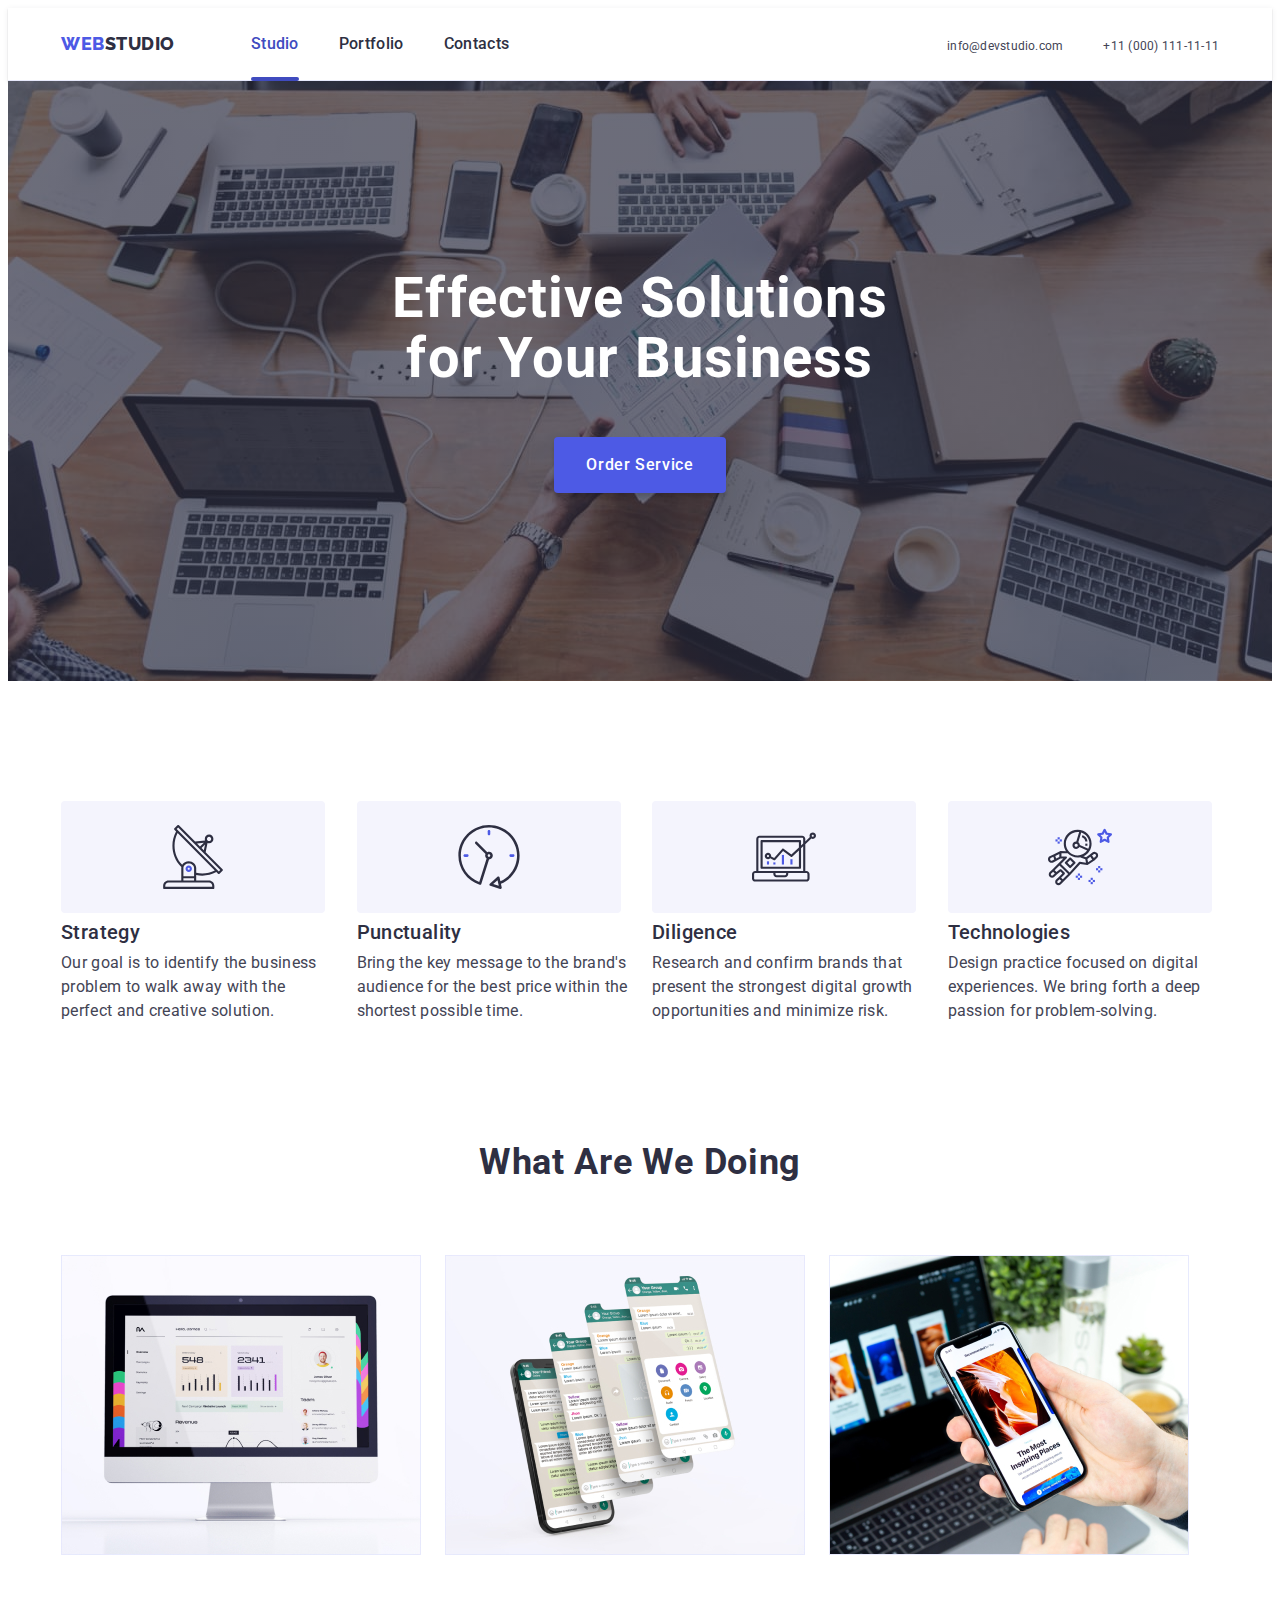
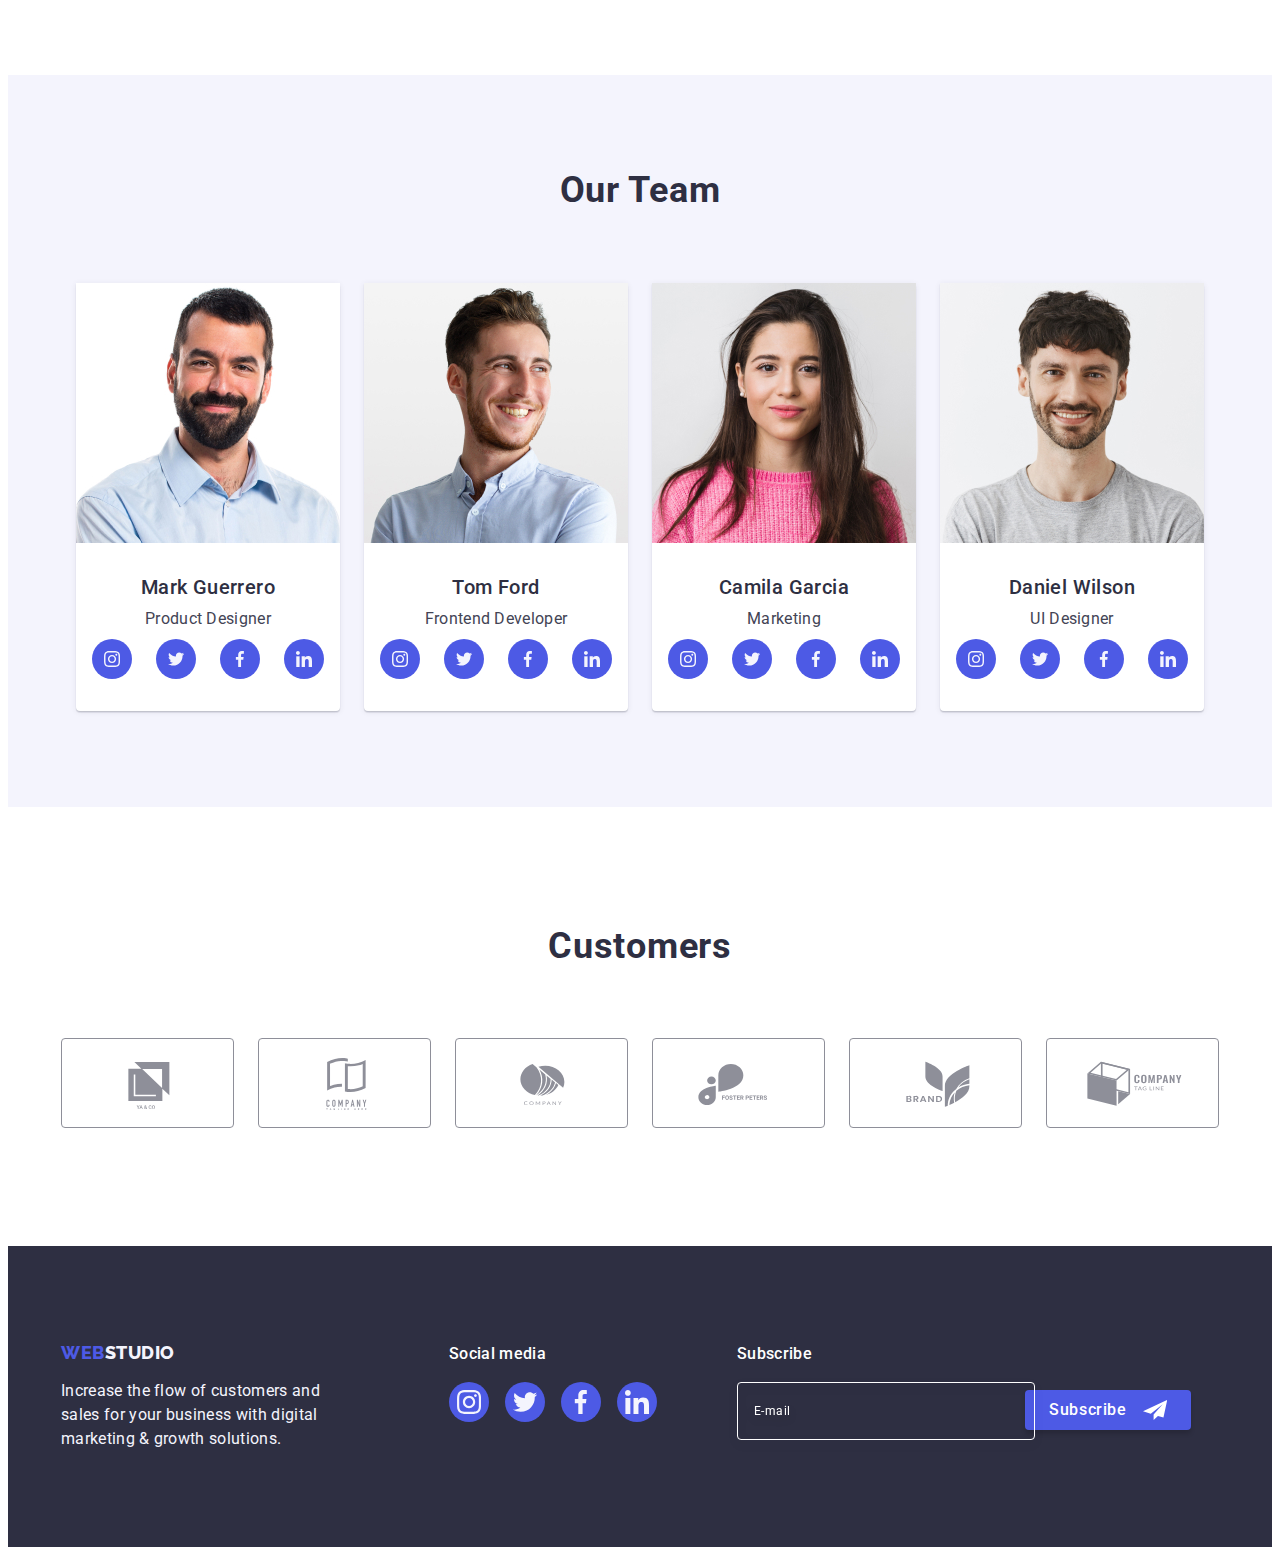
==== commit a28445b3: "hw7" ====
--- a/index.html
+++ b/index.html
@@ -201,6 +201,7 @@
           <ul class="list third-section-list">
             <li class="item-third-section-list">
               <img
+              srcset="./images/image-1@2x.jpg 2x"
                 src="./images/image-1.jpg"
                 alt="image"
                 width="360"
@@ -209,6 +210,7 @@
             </li>
             <li class="item-third-section-list">
               <img
+              srcset="./images/image-2@2x.jpg 2x"
                 src="./images/image-2.jpg"
                 alt="image"
                 width="360"
@@ -217,6 +219,7 @@
             </li>
             <li class="item-third-section-list">
               <img
+              srcset="./images/image-3@2x.jpg 2x"
                 src="./images/image-3.jpg"
                 alt="image"
                 width="360"
--- a/css/styles.css
+++ b/css/styles.css
@@ -48,8 +48,8 @@
 /* MOBILE HEADER */
 
 .container {
-  padding-left: 15px;
-  padding-right: 15px;
+  padding-left: 16px;
+  padding-right: 16px;
 }
 @media screen and (min-width: 428px) {
   .container {
@@ -58,7 +58,6 @@
     margin-right: auto;
   }
 }
-
 @media screen and (min-width: 768px) {
   .container {
     width: 768px;
@@ -73,7 +72,11 @@
 .menu-header {
   display: none;
 }
-
+.page-header {
+  border-bottom: 1px solid #e7e9fc;
+  box-shadow: 0px 2px 1px rgba(46, 47, 66, 0.08),
+    0px 1px 1px rgba(46, 47, 66, 0.16), 0px 1px 6px rgba(46, 47, 66, 0.08);
+}
 .header-container {
   display: flex;
   justify-content: space-between;
@@ -118,6 +121,7 @@
   opacity: 1;
   visibility: visible;
   pointer-events: all;
+  z-index: 1;
 }
 .mobile-menu-close-btn {
   position: absolute;
@@ -135,6 +139,8 @@
 }
 .mobile-menu-container {
   position: relative;
+  padding-left: 40px;
+  padding-top: 80px;
 }
 .mobile-menu-link {
   font-weight: 700;
@@ -145,8 +151,8 @@
 }
 .mobile-menu-social-list {
   display: flex;
-  justify-content: center;
-  gap: 24px;
+  justify-content: left;
+  gap: 56px;
 }
 .mobile-menu-link:active {
   color: var(--secondary-color);
@@ -158,18 +164,16 @@
   display: flex;
   flex-direction: column;
   gap: 40px;
-  padding-left: 40px;
-  padding-top: 80px;
 }
 .mobile-menu-address {
-  margin-top: 284px;
+  
   font-style: normal;
 }
 .mobile-menu-contact-list {
   display: flex;
   flex-direction: column;
   gap: 40px;
-  padding-left: 40px;
+  margin-bottom: 48px;
 }
 .mobile-menu-contact-tel {
   font-weight: 700;
@@ -183,7 +187,7 @@
   font-size: 20px;
   line-height: 1.2;
   letter-spacing: 0.02em;
-  margin-bottom: 48px;
+
 
   color: #434455;
 }
@@ -213,8 +217,8 @@
 /* MOBILE FIRST SECTION */
 .first-section {
   background-color: #2e2f42;
-  padding-top: 188px;
-  padding-bottom: 188px;
+  padding-top: 112px;
+  padding-bottom: 112px;
   background-image: linear-gradient(
       rgba(46, 47, 66, 0.7),
       rgba(46, 47, 66, 0.7)
@@ -469,11 +473,12 @@
 .second-section-list {
   display: flex;
   flex-direction: column;
-  gap: 24px;
+  gap: 72px;
 }
 
 .second-section {
   padding-top: 96px;
+  padding-bottom: 96px;
 }
 
 .hidden-title {
@@ -493,7 +498,7 @@
   flex-basis: calc((100% - 72px) / 4);
 }
 .subtitle {
-  font-weight: 500;
+  font-weight: 700;
   font-size: 36px;
   line-height: 1.2;
   text-align: center;
@@ -503,11 +508,10 @@
   color: var(--main-color);
 }
 .description {
-  font-weight: 400;
+  font-weight: 500;
   font-size: 16px;
   line-height: 1.5;
   letter-spacing: 0.02em;
-  padding-bottom: 120px;
   color: var(--body-color);
 }
 
@@ -525,8 +529,8 @@
 
 .fourth-section {
   background-color: #f4f4fd;
-  padding-top: 120px;
-  padding-bottom: 120px;
+  padding-top: 96px;
+  padding-bottom: 96px;
 }
 
 .fourth-section-title {
@@ -545,7 +549,7 @@
   flex-direction: column;
   align-items: center;
   justify-content: center;
-  gap: 24px;
+  gap: 72px;
   flex-basis: calc((100% - 24px) / 3);
 }
 
@@ -633,7 +637,7 @@
   gap: 72px 16px;
 }
 .fifth-section-item {
-  width: calc((100% - 32px) / 2);
+  width: calc((100% - 16px) / 2);
   height: 88px;
 }
 .fifth-section-link {
@@ -683,7 +687,7 @@
   display: flex;
   gap: 16px;
   justify-content: center;
-  margin-bottom: 72px;
+ 
 }
 .text-footer {
   font-family: inherit;
@@ -692,13 +696,15 @@
   line-height: 1.5;
   letter-spacing: 0.02em;
   width: 268px;
-  text-align: center;
+  text-align: start;
   min-height: 72px;
   color: var(--text-second-part-logo-footer-color);
 }
 .social-media-footer {
   margin-left: auto;
   margin-right: auto;
+  margin-bottom: 72px;
+  
 }
 .footer-container {
   display: flex;
@@ -821,12 +827,6 @@
 
   /* TABLET HEADER */
 
-  .page-header {
-    border-bottom: 1px solid #e7e9fc;
-    box-shadow: 0px 2px 1px rgba(46, 47, 66, 0.08),
-      0px 1px 1px rgba(46, 47, 66, 0.16), 0px 1px 6px rgba(46, 47, 66, 0.08);
-  }
-
   .header-container {
     display: flex;
     align-items: center;
@@ -890,8 +890,8 @@
   }
   .contacts {
     font-weight: 400;
-    font-size: 16px;
-    line-height: 1.5;
+    font-size: 12px;
+    line-height: 1.16;
     letter-spacing: 0.02em;
     color: var(--body-color);
     transition: color 250ms cubic-bezier(0.4, 0, 0.2, 1);
@@ -901,8 +901,6 @@
 
   .first-section {
     background-color: #2e2f42;
-    padding-top: 112px;
-    padding-bottom: 112px;
     background-image: linear-gradient(
         rgba(46, 47, 66, 0.7),
         rgba(46, 47, 66, 0.7)
@@ -947,13 +945,12 @@
     display: flex;
     flex-wrap: wrap;
     flex-direction: row;
-    gap: 24px;
+    gap: 72px 24px;
   }
   .item-second-section-list {
     flex-basis: calc((100% - 24px) / 2);
   }
   .subtitle {
-    font-weight: 700;
     font-size: 36px;
     line-height: 1.1;
     text-align: start;
@@ -963,7 +960,6 @@
     color: var(--main-color);
   }
   .description {
-    font-weight: 500;
     font-size: 16px;
     line-height: 1.5;
     letter-spacing: 0.02em;
@@ -975,8 +971,6 @@
 
   .fourth-section {
     background-color: #f4f4fd;
-    padding-top: 120px;
-    padding-bottom: 120px;
   }
   .fourth-section-title {
     font-weight: 700;
@@ -992,7 +986,7 @@
     display: flex;
     flex-wrap: wrap;
     flex-direction: row;
-    gap: 24px;
+    gap: 64px 24px;
   }
   .first-item {
     background-color: #ffffff;
@@ -1025,7 +1019,7 @@
 
   .page-footer {
     padding-top: 96px;
-    padding-left: 108px;
+    padding-bottom: 96px;
   }
   .footer-container {
     display: flex;
@@ -1048,6 +1042,9 @@
     display: flex;
     justify-content: start;
     margin: 0;
+  }
+  .footer-form-field-wrapper{
+    margin-bottom: 0;
   }
   .subscribe-form-footer {
     width: 100%;
@@ -1091,6 +1088,11 @@
 @media screen and (min-width: 1158px) {
   /* DESKTOP HEADER */
 
+  .container {
+    padding-left: 15px;
+    padding-right: 15px;
+  }
+
   .contact-list {
     flex-direction: row;
     gap: 40px;
@@ -1115,6 +1117,11 @@
       ),
       url("../images/people-office.jpg");
     max-width: 1440px;
+    padding-top: 188px;
+    padding-bottom: 188px;
+  }
+  .page-title{
+    margin-bottom: 48px;
   }
   .order-btn:hover {
     color: var(--btn-hover-focus-title-color);
@@ -1126,7 +1133,10 @@
   }
 
   /* DESKTOP SECOND SECTION */
-
+  .second-section {
+    padding-top: 120px;
+    padding-bottom: 120px;
+  }
   .second-section-list {
     flex-wrap: nowrap;
   }
@@ -1208,9 +1218,7 @@
   .subscribe-form-footer {
     margin-left: 80px;
   }
-  .text-footer {
-    text-align: start;
-  }
+ 
   .page-footer {
     padding-left: 0;
   }
@@ -1256,9 +1264,9 @@
     }
   }
 
-/* 
-
-PORTFOLIO
+
+
+/* PORTFOLIO */
 
 
 .tittle-link {
@@ -1382,4 +1390,3 @@
 .portfolio-section-link:focus{
   box-shadow: 0px 1px 6px rgba(46, 47, 66, 0.08), 0px 1px 1px rgba(46, 47, 66, 0.16), 0px 2px 1px rgba(46, 47, 66, 0.08);
 }
- */
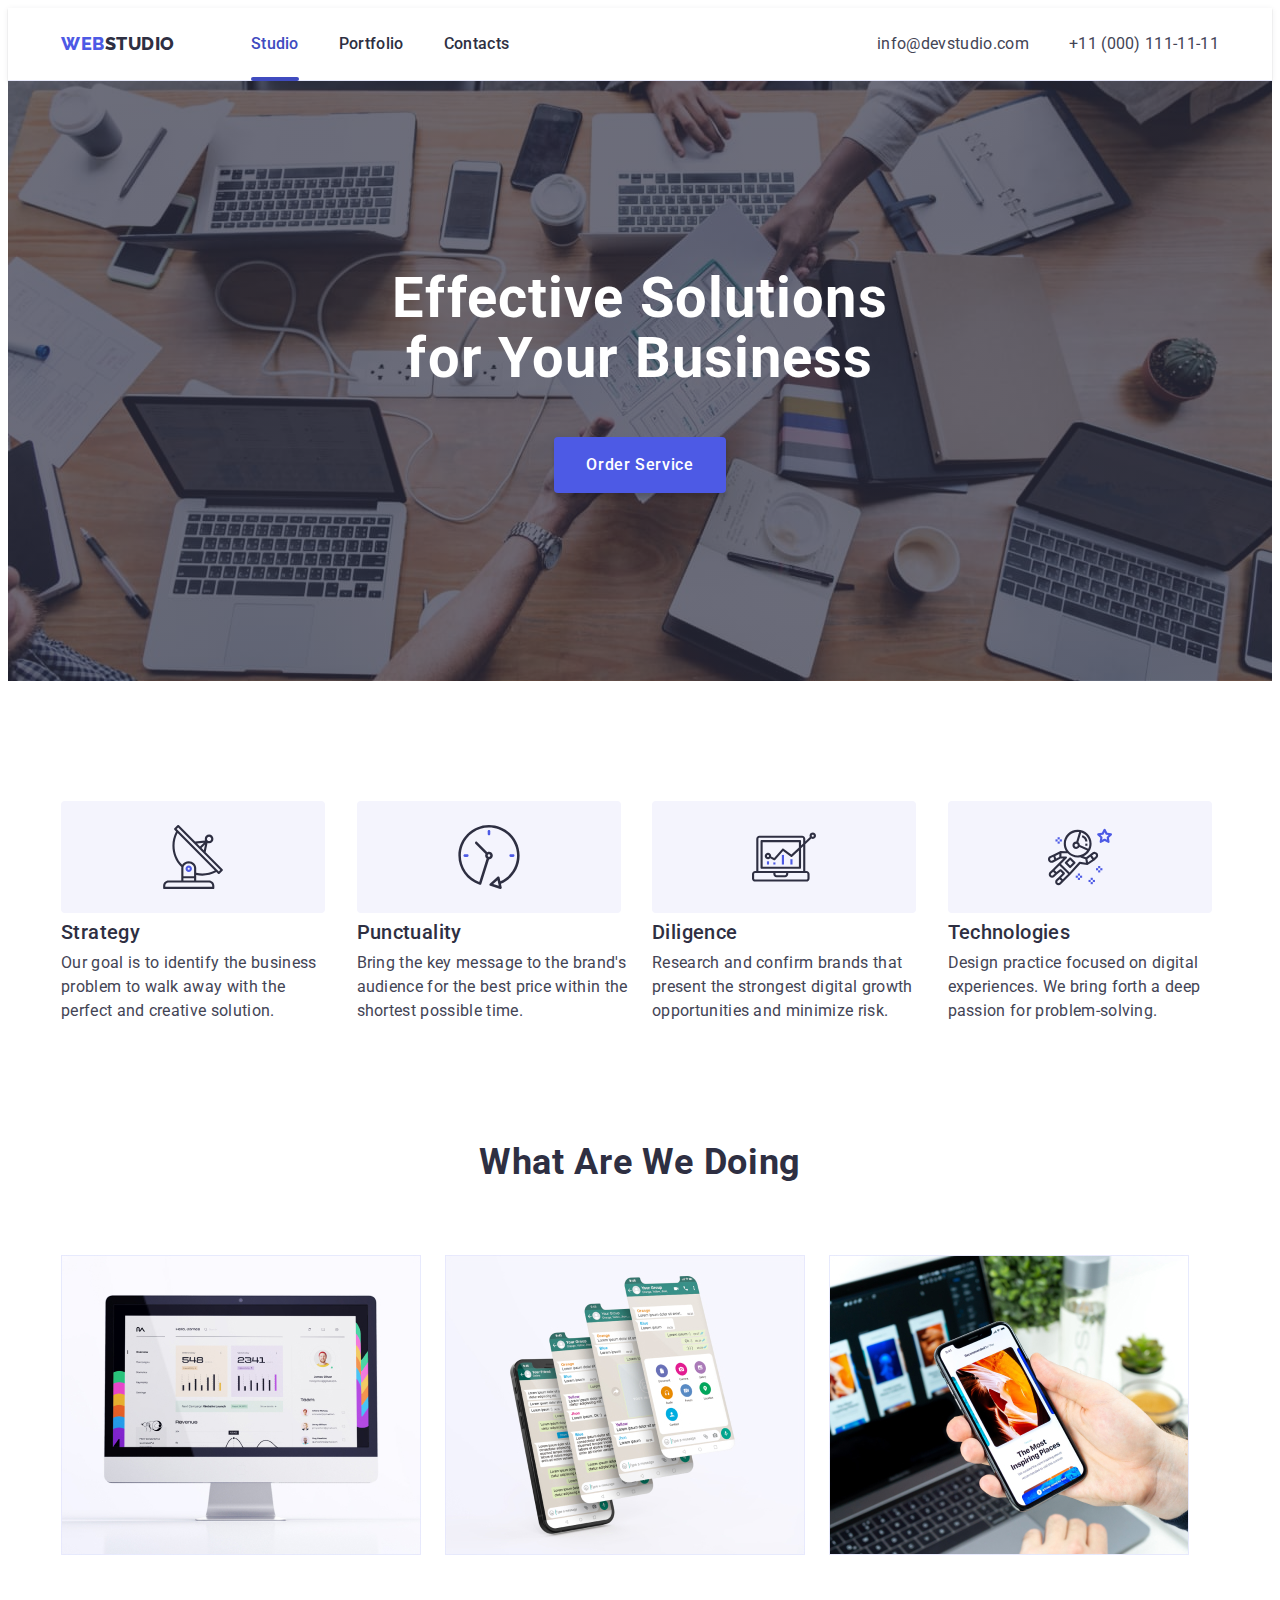
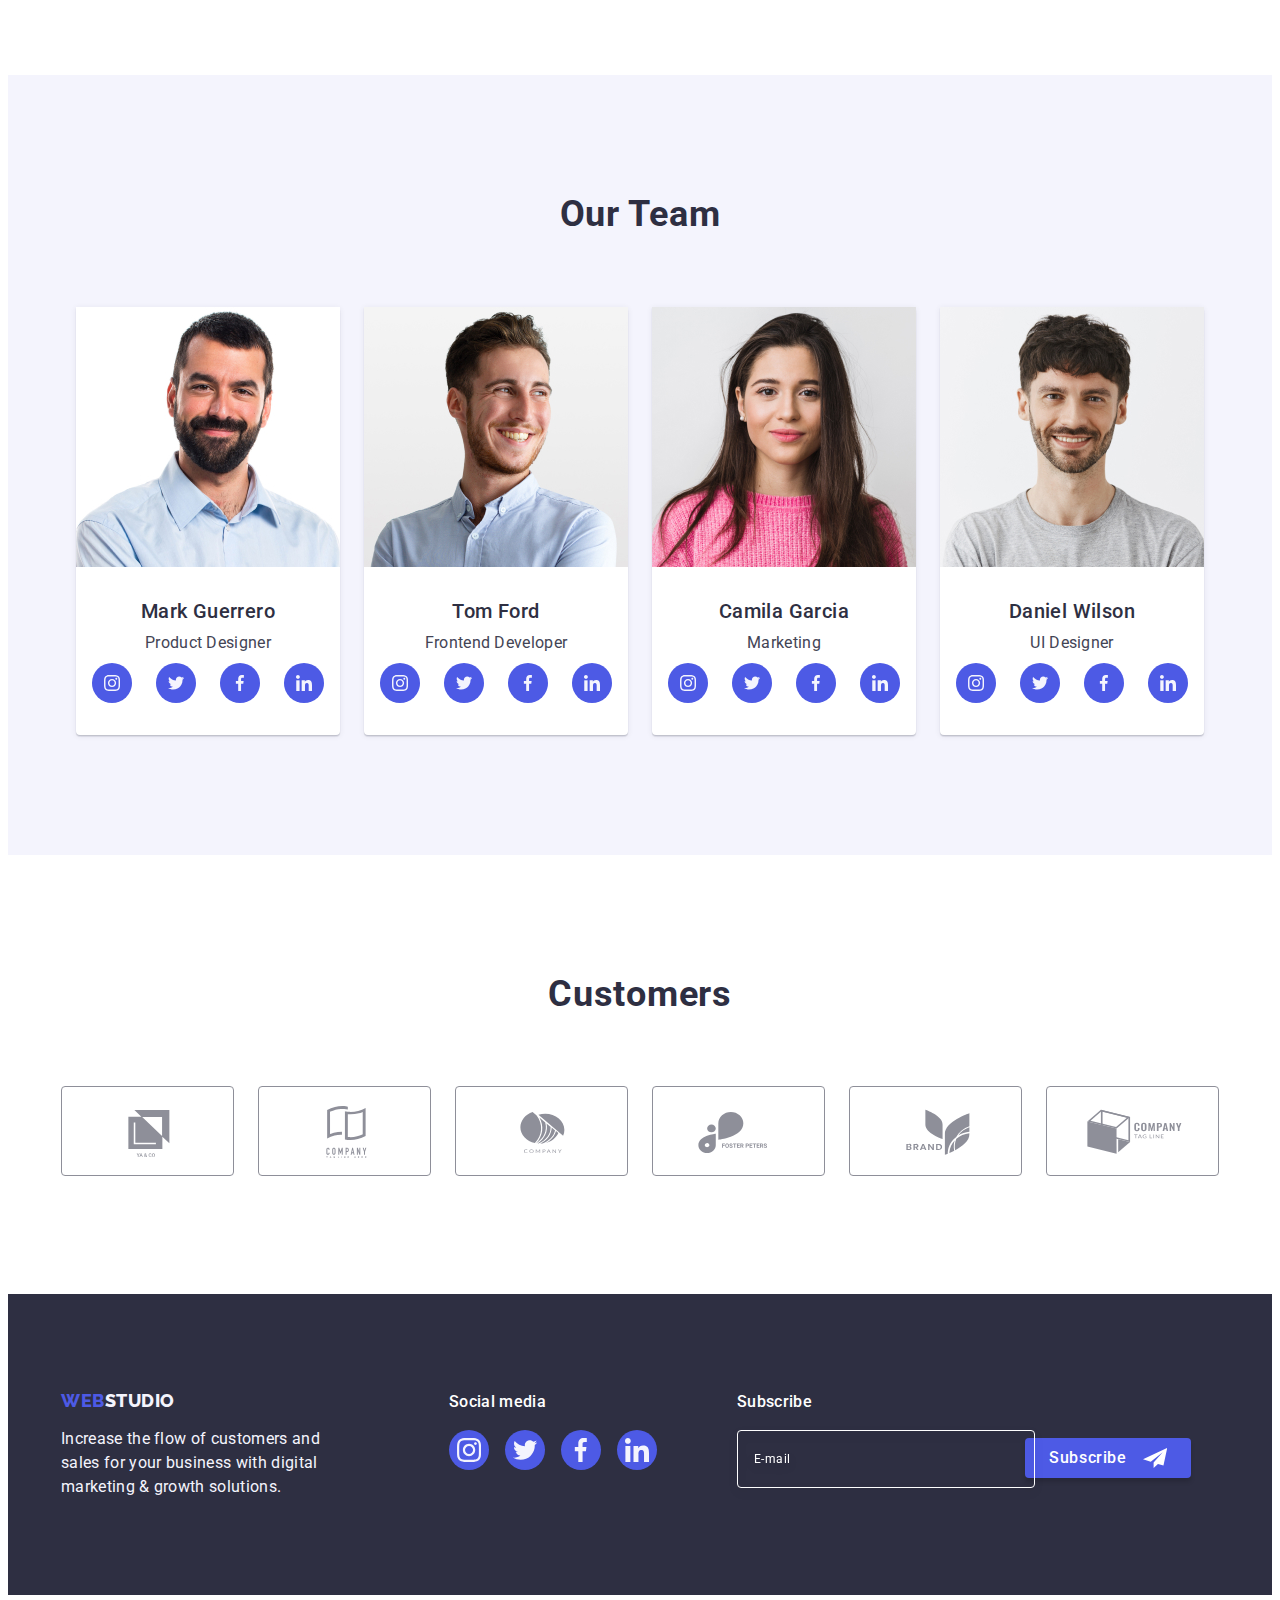
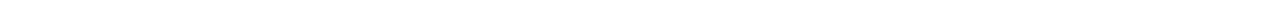
==== commit 03cff1dc: "hw7" ====
--- a/index.html
+++ b/index.html
@@ -230,7 +230,7 @@
         </div>
       </section>
       <section class="fourth-section">
-        <div class="container">
+        <div class="container tablet-container">
           <h2 class="fourth-section-title">Our Team</h2>
           <ul class="list fourth-section-list">
             <li class="first-item">
@@ -409,7 +409,7 @@
         </div>
       </section>
       <section class="fifth-section">
-        <div class="container">
+        <div class="container tablet-container">
           <h2 class="fifth-section-title">Customers</h2>
           <ul class="fifth-section-list list">
             <li class="fifth-section-item">
@@ -459,7 +459,7 @@
       </section>
     </main>
     <footer class="page-footer">
-      <div class="container footer-container">
+      <div class="container footer-container tablet-container">
         <div class="logo-text-footer">
           <a class="logo-footer link" href="./index.html"
             >Web<span class="second-part-logo-footer">Studio</span></a
--- a/css/styles.css
+++ b/css/styles.css
@@ -64,11 +64,6 @@
   }
 }
 
-@media screen and (min-width: 1158px) {
-  .container {
-    width: 1158px;
-  }
-}
 .menu-header {
   display: none;
 }
@@ -106,7 +101,7 @@
 }
 .mobile-menu {
   position: fixed;
-  width: 100%;
+width: 100%;
   height: 100%;
   top: 0;
   left: 0;
@@ -141,6 +136,10 @@
   position: relative;
   padding-left: 40px;
   padding-top: 80px;
+  width: 100%;
+  display: flex;
+  flex-direction: column;
+  justify-content: space-between;
 }
 .mobile-menu-link {
   font-weight: 700;
@@ -153,6 +152,12 @@
   display: flex;
   justify-content: left;
   gap: 56px;
+}
+@media screen and (max-width: 427px){
+  .mobile-menu-social-list{
+    gap: 30px;
+  }
+  
 }
 .mobile-menu-link:active {
   color: var(--secondary-color);
@@ -288,7 +293,7 @@
 
 .modal {
   position: absolute;
-  width: 408px;
+  min-width: 320px;
   min-height: 584px;
   background-color: #fcfcfc;
   box-shadow: 0px 1px 1px rgba(0, 0, 0, 0.14), 0px 1px 3px rgba(0, 0, 0, 0.12),
@@ -763,7 +768,7 @@
   height: 40px;
   background-color: var(--logo-main-button-color);
   min-width: 165px;
-  transition: background-color 250ms cubic-bezier(0.4, 0);
+  transition: background-color 250ms cubic-bezier(0.4, 0, 0.2, 1);
   border: none;
   border-radius: 4px;
   box-shadow: 0px 4px 4px rgba(0, 0, 0, 0.15);
@@ -811,6 +816,9 @@
 
 @media screen and (min-width: 768px) {
   
+  .tablet-container{
+    width: 584px;
+  }
   .mobile-menu-open-btn {
     position: absolute;
     width: 1px;
@@ -998,17 +1006,12 @@
 
   /*TABLET FIFTH SECTION */
 
-  .fifth-section {
-    padding-top: 120px;
-    padding-bottom: 120px;
-  }
   .fifth-section-list {
     display: flex;
     flex-wrap: wrap;
-    flex-basis: calc((100% - 24px) / 3);
     justify-content: center;
     align-items: center;
-    gap: 72px 16px;
+    gap: 72px 24px;
   }
   .fifth-section-item {
     width: calc((100% - 48px) / 3);
@@ -1027,6 +1030,9 @@
     align-items: baseline;
     gap: 72px 24px;
     flex-direction: row;
+  }
+  .logo{
+    margin-right: 120px;
   }
   .logo-text-footer {
     margin: 0;
@@ -1089,19 +1095,27 @@
   /* DESKTOP HEADER */
 
   .container {
+    width: 1158px;
     padding-left: 15px;
     padding-right: 15px;
   }
-
+.logo{
+margin-right: 76px;
+}
   .contact-list {
     flex-direction: row;
     gap: 40px;
+
   }
   .menu-link:hover {
     color: var(--secondary-color);
   }
   .menu-link:focus {
     color: var(--secondary-color);
+  }
+  .contacts{
+    font-size: 16px;
+    line-height: 1.5;
   }
   .contacts:hover,
   .contacts:focus {
@@ -1191,11 +1205,27 @@
     background-color: #404bbf;
   }
 
+
+
+    /* DESKTOP FIFTH SECTION */
+
+
+  .fourth-section{
+    padding-top: 120px;
+    padding-bottom: 120px;
+  }
+
+
   /* DESKTOP FIFTH SECTION */
+
+
+  .fifth-section{
+  padding-top: 120px;
+  padding-bottom: 120px;
+  }
 
   .fifth-section-list {
     flex-wrap: nowrap;
-    gap: 72px 24px;
   }
   .fifth-section-link:hover {
     color: var(--secondary-color);
